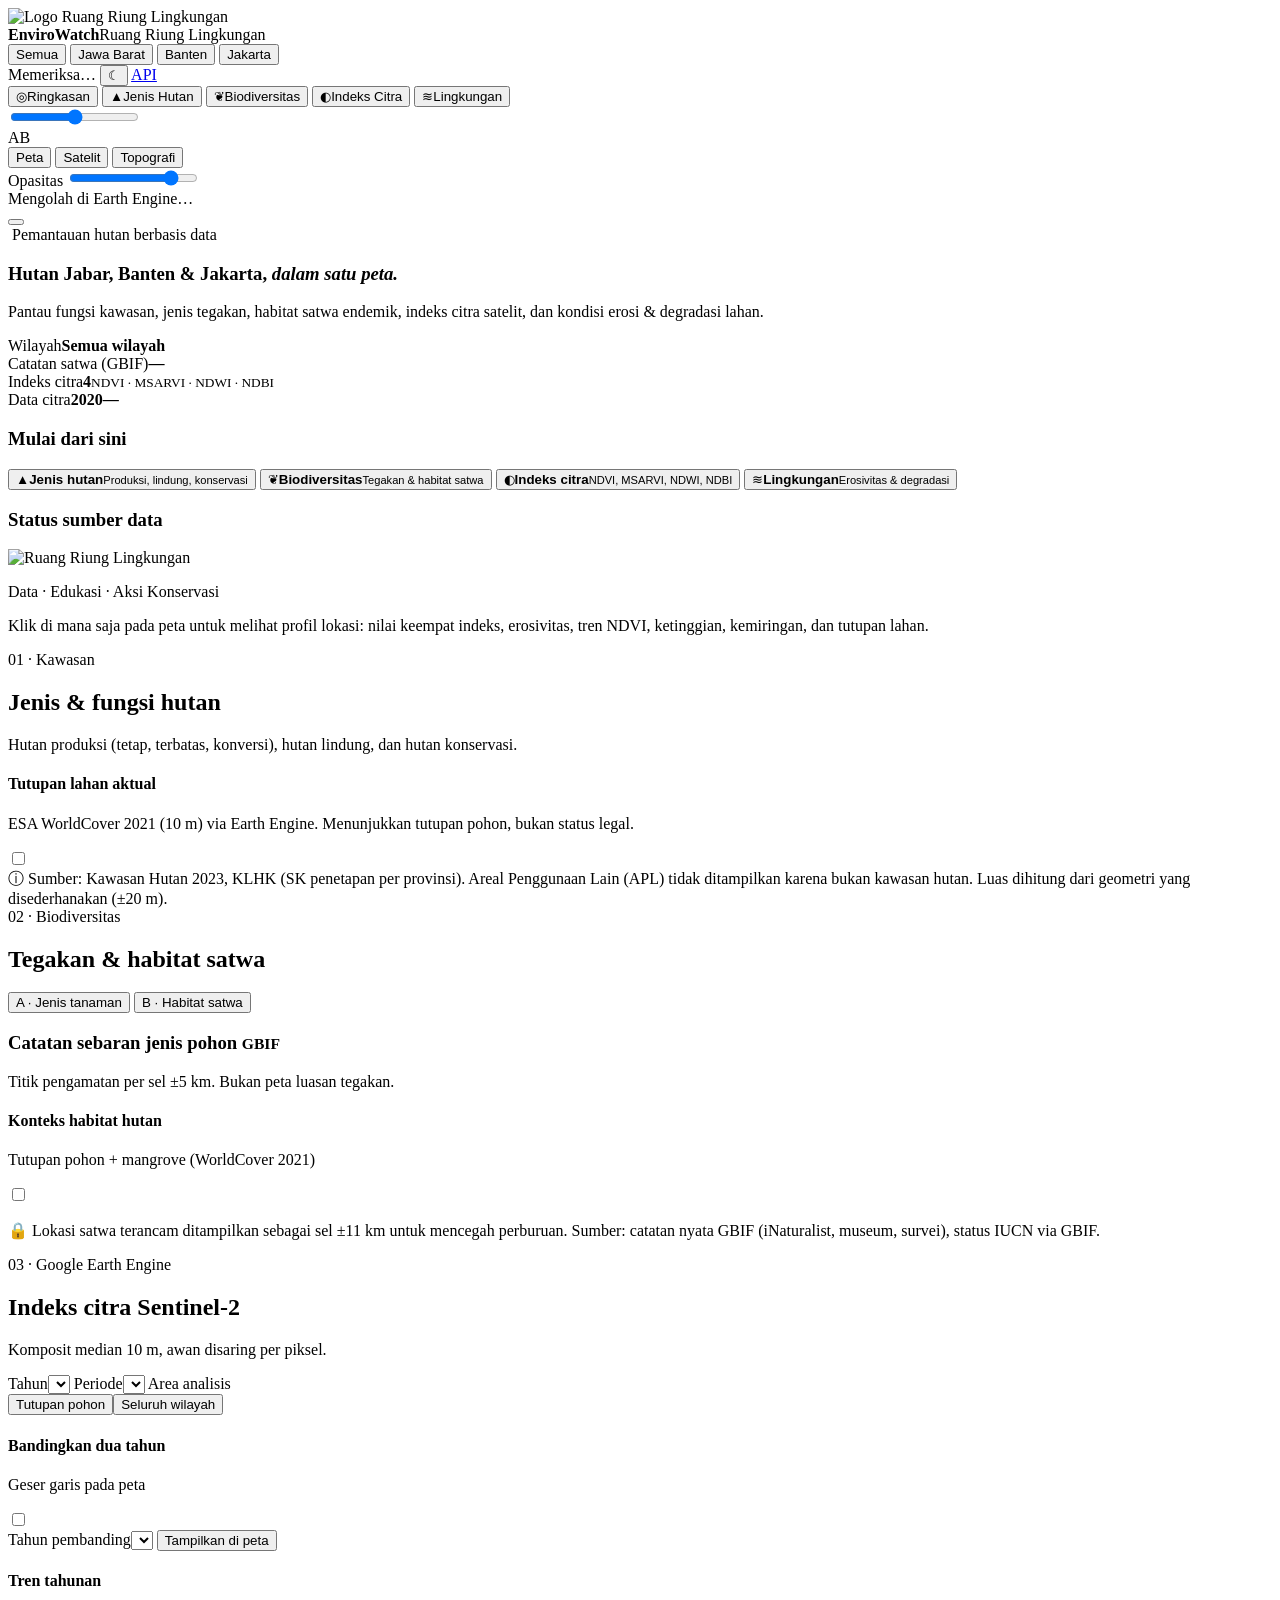
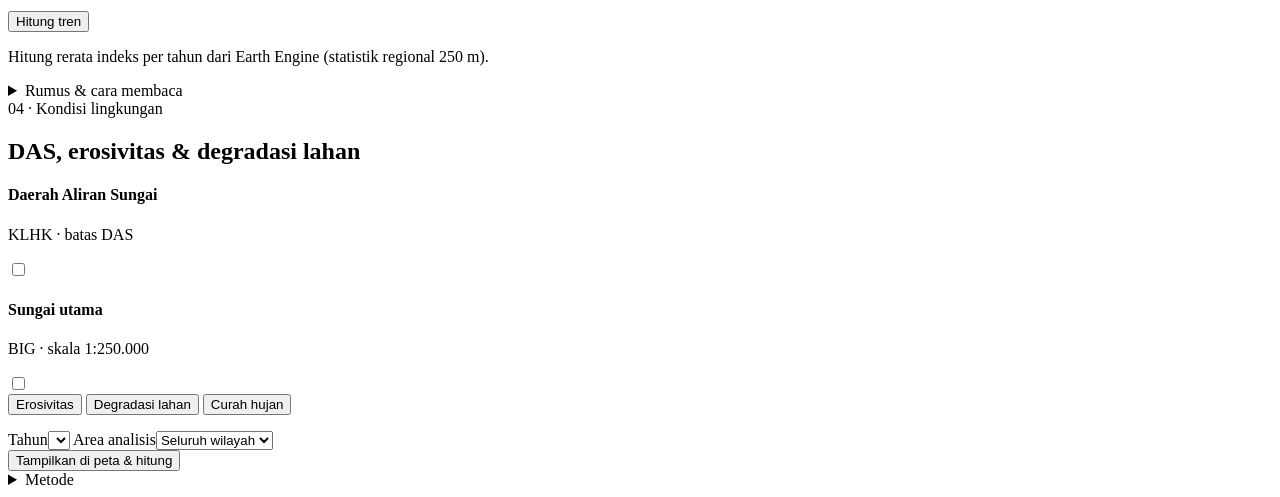
==== frontend/index.html @ 295dc676 "EnviroWatch: web GIS pantau lingkungan Jabar, Banten & DKI Jakarta - Modul jenis hutan: fungsi kawas" ====
<!doctype html>
<html lang="id">
<head>
  <meta charset="utf-8">
  <meta name="viewport" content="width=device-width, initial-scale=1, viewport-fit=cover">
  <meta name="theme-color" content="#0b2f29">
  <link rel="icon" type="image/png" href="/static/img/logo-mark-green.png">
  <title>RRL EnviroWatch | Pantau Lingkungan Jabar, Banten & Jakarta</title>
  <script>try{var t=localStorage.getItem("ew-theme");document.documentElement.dataset.theme=t||(matchMedia("(prefers-color-scheme: dark)").matches?"dark":"light")}catch(e){document.documentElement.dataset.theme="light"}</script>
  <link rel="preconnect" href="https://fonts.googleapis.com">
  <link rel="preconnect" href="https://fonts.gstatic.com" crossorigin>
  <link rel="stylesheet" href="https://fonts.googleapis.com/css2?family=Plus+Jakarta+Sans:wght@400;500;600;700;800&display=swap">
  <link rel="stylesheet" href="https://unpkg.com/leaflet@1.9.4/dist/leaflet.css" integrity="sha256-p4NxAoJBhIIN+hmNHrzRCf9tD/miZyoHS5obTRR9BMY=" crossorigin="">
  <link rel="stylesheet" href="/static/styles.css?v=7">
  <script defer src="https://unpkg.com/leaflet@1.9.4/dist/leaflet.js" integrity="sha256-20nQCchB9co0qIjJZRGuk2/Z9VM+kNiyxNV1lvTlZBo=" crossorigin=""></script>
  <script defer src="/static/app.js?v=7"></script>
</head>
<body>
<div class="shell" id="shell">

  <!-- ===== Header ===== -->
  <header class="topbar">
    <div class="brand">
      <img class="brand-logo" src="/static/img/logo-mark.png" alt="Logo Ruang Riung Lingkungan" width="44" height="40">
      <div class="brand-text"><strong>EnviroWatch</strong><span>Ruang Riung Lingkungan</span></div>
    </div>

    <div class="seg area-seg" role="radiogroup" aria-label="Wilayah pantauan" id="areaSeg">
      <button type="button" data-area="all" class="on" role="radio" aria-checked="true">Semua</button>
      <button type="button" data-area="jabar" role="radio" aria-checked="false">Jawa Barat</button>
      <button type="button" data-area="banten" role="radio" aria-checked="false">Banten</button>
      <button type="button" data-area="jakarta" role="radio" aria-checked="false">Jakarta</button>
    </div>

    <div class="top-right">
      <span id="eeBadge" class="pill pending" title="Status Google Earth Engine"><i></i><span>Memeriksa…</span></span>
      <button type="button" class="theme-btn" id="themeBtn" aria-label="Ganti mode terang/gelap" title="Mode terang/gelap">☾</button>
      <a class="icon-btn" href="/docs" target="_blank" rel="noopener" title="Dokumentasi API">API</a>
    </div>
  </header>

  <!-- ===== Navigation rail ===== -->
  <nav class="rail" aria-label="Modul">
    <button type="button" class="rail-btn on" data-module="overview"><span class="ri">◎</span><span>Ringkasan</span></button>
    <button type="button" class="rail-btn" data-module="forest"><span class="ri">▲</span><span>Jenis Hutan</span></button>
    <button type="button" class="rail-btn" data-module="bio"><span class="ri">❦</span><span>Biodiversitas</span></button>
    <button type="button" class="rail-btn" data-module="index"><span class="ri">◐</span><span>Indeks Citra</span></button>
    <button type="button" class="rail-btn" data-module="env"><span class="ri">≋</span><span>Lingkungan</span></button>
  </nav>

  <!-- ===== Map ===== -->
  <section class="map-wrap" aria-label="Peta">
    <div id="map"></div>
    <input id="swipe" class="swipe hidden" type="range" min="0" max="100" value="50" aria-label="Geser pembanding">
    <div id="swipeLabels" class="swipe-labels hidden"><span id="swipeA">A</span><span id="swipeB">B</span></div>

    <div class="map-tools">
      <div class="basemaps" role="radiogroup" aria-label="Peta dasar">
        <button type="button" data-base="light" class="on">Peta</button>
        <button type="button" data-base="sat">Satelit</button>
        <button type="button" data-base="topo">Topografi</button>
      </div>
      <label class="opacity">Opasitas <input id="opacity" type="range" min="10" max="100" value="85"></label>
    </div>

    <div id="activeLayers" class="active-layers" aria-live="polite"></div>
    <div id="legend" class="legend hidden"></div>
    <div id="mapBusy" class="map-busy hidden"><span class="spinner"></span><span id="mapBusyText">Mengolah di Earth Engine…</span></div>
  </section>

  <!-- ===== Panel ===== -->
  <aside class="panel" id="panel">
    <button type="button" class="sheet-handle" id="sheetHandle" aria-label="Perbesar / perkecil panel"><i></i></button>

    <!-- Ringkasan -->
    <section class="module on" data-module="overview">
      <div class="hero"><img class="hero-logo" src="/static/img/logo-mark.png" alt="" aria-hidden="true">
        <span class="kicker">Pemantauan hutan berbasis data</span>
        <h1>Hutan Jabar, Banten & Jakarta, <em>dalam satu peta.</em></h1>
        <p>Pantau fungsi kawasan, jenis tegakan, habitat satwa endemik, indeks citra satelit, dan kondisi erosi & degradasi lahan.</p>
      </div>
      <div class="kpis" id="kpis">
        <div class="kpi"><span>Wilayah</span><strong id="kpiArea">Semua wilayah</strong></div>
        <div class="kpi"><span>Catatan satwa (GBIF)</span><strong id="kpiFauna">—</strong></div>
        <div class="kpi"><span>Indeks citra</span><strong>4</strong><small>NDVI · MSARVI · NDWI · NDBI</small></div>
        <div class="kpi"><span>Data citra</span><strong id="kpiYears">2020—</strong></div>
      </div>
      <h3 class="sub">Mulai dari sini</h3>
      <div class="quick">
        <button type="button" class="quick-card" data-go="forest"><span class="qi">▲</span><b>Jenis hutan</b><small>Produksi, lindung, konservasi</small></button>
        <button type="button" class="quick-card" data-go="bio"><span class="qi">❦</span><b>Biodiversitas</b><small>Tegakan & habitat satwa</small></button>
        <button type="button" class="quick-card" data-go="index"><span class="qi">◐</span><b>Indeks citra</b><small>NDVI, MSARVI, NDWI, NDBI</small></button>
        <button type="button" class="quick-card" data-go="env"><span class="qi">≋</span><b>Lingkungan</b><small>Erosivitas & degradasi</small></button>
      </div>
      <h3 class="sub">Status sumber data</h3>
      <ul class="sources" id="sourceList"></ul>
      <div class="org"><img src="/static/img/logo-full-green.png" alt="Ruang Riung Lingkungan" width="200" height="97"><p class="fine">Data · Edukasi · Aksi Konservasi</p></div>
      <p class="fine">Klik di mana saja pada peta untuk melihat profil lokasi: nilai keempat indeks, erosivitas, tren NDVI, ketinggian, kemiringan, dan tutupan lahan.</p>
    </section>

    <!-- Jenis hutan -->
    <section class="module" data-module="forest">
      <header class="mod-head"><span class="kicker">01 · Kawasan</span><h2>Jenis & fungsi hutan</h2>
        <p>Hutan produksi (tetap, terbatas, konversi), hutan lindung, dan hutan konservasi.</p></header>
      <div id="kawasanBox" class="card"></div>
      <div id="kabBox" class="card"></div>
      <div class="card">
        <div class="row-between"><div><h4>Tutupan lahan aktual</h4><p class="muted">ESA WorldCover 2021 (10 m) via Earth Engine. Menunjukkan tutupan pohon, bukan status legal.</p></div>
          <label class="switch"><input type="checkbox" id="lcToggle"><i></i></label></div>
      </div>
      <div class="callout">ⓘ Sumber: Kawasan Hutan 2023, KLHK (SK penetapan per provinsi). Areal Penggunaan Lain (APL) tidak ditampilkan karena bukan kawasan hutan. Luas dihitung dari geometri yang disederhanakan (±20 m).</div>
    </section>

    <!-- Biodiversitas -->
    <section class="module" data-module="bio">
      <header class="mod-head"><span class="kicker">02 · Biodiversitas</span><h2>Tegakan & habitat satwa</h2></header>
      <div class="seg wide" id="bioSeg">
        <button type="button" data-bio="plants" class="on">A · Jenis tanaman</button>
        <button type="button" data-bio="animals">B · Habitat satwa</button>
      </div>
      <div id="bioPlants">
        <div id="tegakanBox" class="card"></div>
        <h3 class="sub">Catatan sebaran jenis pohon <small>GBIF</small></h3>
        <p class="muted">Titik pengamatan per sel ±5 km. Bukan peta luasan tegakan.</p>
        <div id="plantList" class="species-grid"><div class="skeleton"></div><div class="skeleton"></div></div>
      </div>
      <div id="bioAnimals" class="hidden">
        <div class="card slim row-between"><div><h4>Konteks habitat hutan</h4><p class="muted">Tutupan pohon + mangrove (WorldCover 2021)</p></div>
          <label class="switch"><input type="checkbox" id="habitatToggle"><i></i></label></div>
        <div id="animalList" class="species-grid"><div class="skeleton tall"></div><div class="skeleton tall"></div></div>
        <p class="fine">🔒 Lokasi satwa terancam ditampilkan sebagai sel ±11 km untuk mencegah perburuan. Sumber: catatan nyata GBIF (iNaturalist, museum, survei), status IUCN via GBIF.</p>
      </div>
    </section>

    <!-- Indeks -->
    <section class="module" data-module="index">
      <header class="mod-head"><span class="kicker">03 · Google Earth Engine</span><h2>Indeks citra Sentinel-2</h2>
        <p>Komposit median 10 m, awan disaring per piksel.</p></header>
      <div class="index-cards" id="indexCards"></div>
      <div class="form-grid">
        <label>Tahun<select id="idxYear"></select></label>
        <label>Periode<select id="idxMonth"></select></label>
        <label class="span2">Area analisis
          <div class="seg" id="maskSeg"><button type="button" data-mask="trees" class="on">Tutupan pohon</button><button type="button" data-mask="region">Seluruh wilayah</button></div></label>
      </div>
      <div class="card slim row-between"><div><h4>Bandingkan dua tahun</h4><p class="muted">Geser garis pada peta</p></div><label class="switch"><input type="checkbox" id="compareToggle"><i></i></label></div>
      <label id="compareYearWrap" class="hidden">Tahun pembanding<select id="idxYearB"></select></label>
      <button type="button" class="btn primary" id="idxLoad">Tampilkan di peta</button>
      <div class="stats" id="idxStats"></div>
      <div class="card">
        <div class="row-between"><h4 id="trendTitle">Tren tahunan</h4><button type="button" class="btn ghost small" id="trendBtn">Hitung tren</button></div>
        <div id="trendChart" class="chart"><p class="muted">Hitung rerata indeks per tahun dari Earth Engine (statistik regional 250 m).</p></div>
      </div>
      <details class="method"><summary>Rumus & cara membaca</summary><div id="idxMethod"></div></details>
    </section>

    <!-- Lingkungan -->
    <section class="module" data-module="env">
      <header class="mod-head"><span class="kicker">04 · Kondisi lingkungan</span><h2>DAS, erosivitas & degradasi lahan</h2></header>
      <div class="card" id="hydroBox">
        <div class="row-between"><div><h4>Daerah Aliran Sungai</h4><p class="muted" id="dasInfo">KLHK · batas DAS</p></div><label class="switch"><input type="checkbox" id="dasToggle"><i></i></label></div>
        <div class="row-between"><div><h4>Sungai utama</h4><p class="muted" id="sungaiInfo">BIG · skala 1:250.000</p></div><label class="switch"><input type="checkbox" id="sungaiToggle"><i></i></label></div>
        <div id="dasPriority"></div>
      </div>
      <div class="seg wide" id="envSeg">
        <button type="button" data-env="erosivity" class="on">Erosivitas</button>
        <button type="button" data-env="degradation">Degradasi lahan</button>
        <button type="button" data-env="rainfall">Curah hujan</button>
      </div>
      <p class="muted" id="envDesc"></p>
      <div class="form-grid">
        <label id="envYearLabel">Tahun<select id="envYear"></select></label>
        <label>Area analisis<select id="envMask"><option value="region">Seluruh wilayah</option><option value="trees">Tutupan pohon</option></select></label>
      </div>
      <button type="button" class="btn primary" id="envLoad">Tampilkan di peta & hitung</button>
      <div id="envStats"></div>
      <details class="method"><summary>Metode</summary><div id="envMethod"></div></details>
    </section>
  </aside>

  <div id="toasts" class="toasts" aria-live="polite"></div>
</div>
</body>
</html>
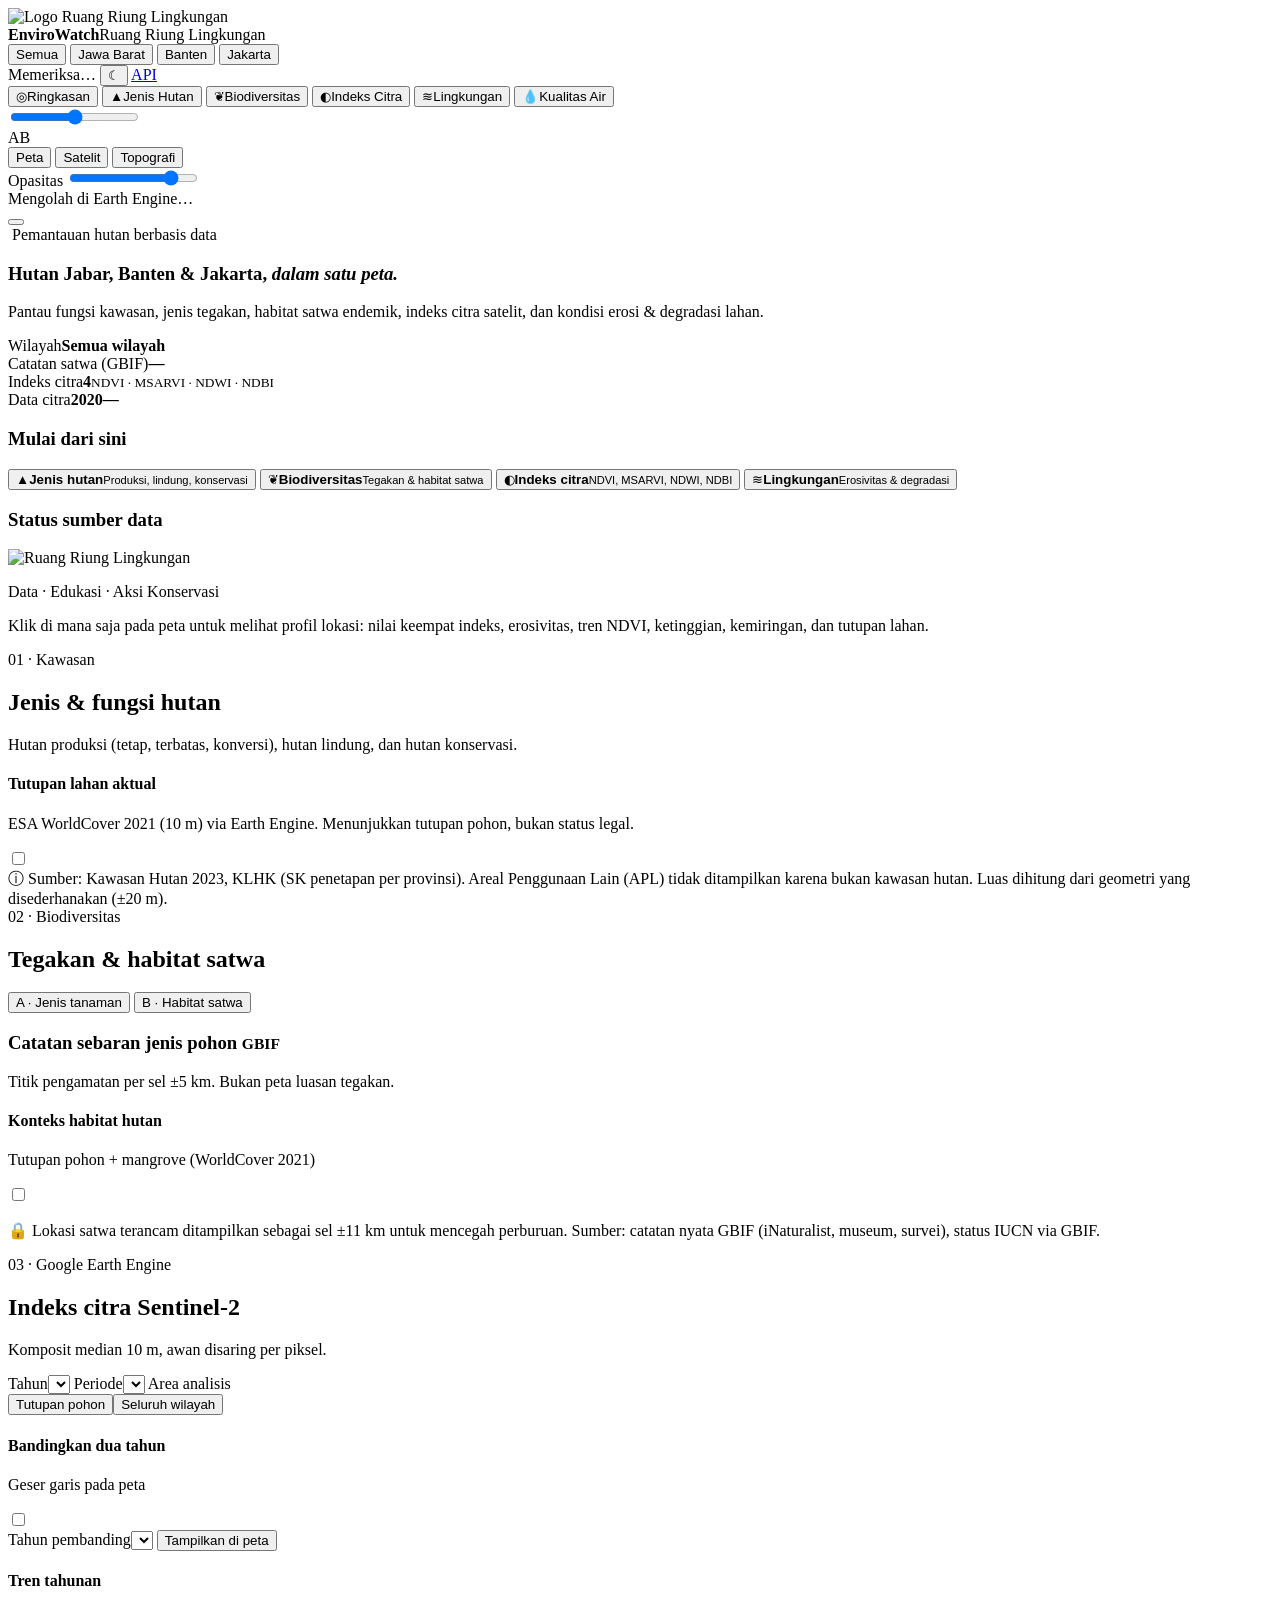
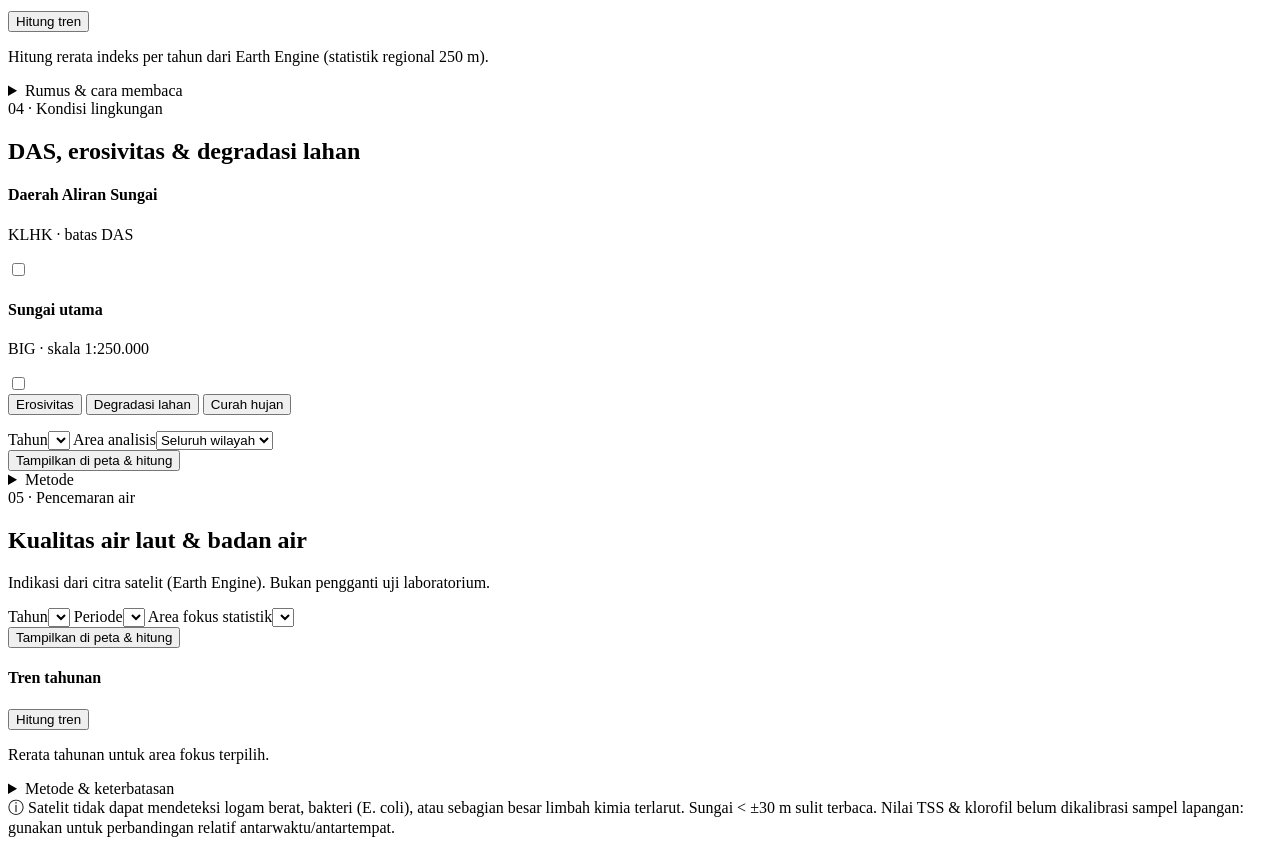
==== commit b8c78d56: "Tambah modul Kualitas Air dan versi statis GitHub Pages - Kualitas air via Earth Engine: TSS (Nechad" ====
--- a/frontend/index.html
+++ b/frontend/index.html
@@ -11,9 +11,9 @@
   <link rel="preconnect" href="https://fonts.gstatic.com" crossorigin>
   <link rel="stylesheet" href="https://fonts.googleapis.com/css2?family=Plus+Jakarta+Sans:wght@400;500;600;700;800&display=swap">
   <link rel="stylesheet" href="https://unpkg.com/leaflet@1.9.4/dist/leaflet.css" integrity="sha256-p4NxAoJBhIIN+hmNHrzRCf9tD/miZyoHS5obTRR9BMY=" crossorigin="">
-  <link rel="stylesheet" href="/static/styles.css?v=7">
+  <link rel="stylesheet" href="/static/styles.css?v=8">
   <script defer src="https://unpkg.com/leaflet@1.9.4/dist/leaflet.js" integrity="sha256-20nQCchB9co0qIjJZRGuk2/Z9VM+kNiyxNV1lvTlZBo=" crossorigin=""></script>
-  <script defer src="/static/app.js?v=7"></script>
+  <script defer src="/static/app.js?v=8"></script>
 </head>
 <body>
 <div class="shell" id="shell">
@@ -46,6 +46,7 @@
     <button type="button" class="rail-btn" data-module="bio"><span class="ri">❦</span><span>Biodiversitas</span></button>
     <button type="button" class="rail-btn" data-module="index"><span class="ri">◐</span><span>Indeks Citra</span></button>
     <button type="button" class="rail-btn" data-module="env"><span class="ri">≋</span><span>Lingkungan</span></button>
+    <button type="button" class="rail-btn" data-module="water"><span class="ri">💧</span><span>Kualitas Air</span></button>
   </nav>
 
   <!-- ===== Map ===== -->
@@ -176,6 +177,25 @@
       <div id="envStats"></div>
       <details class="method"><summary>Metode</summary><div id="envMethod"></div></details>
     </section>
+    <!-- Kualitas air -->
+    <section class="module" data-module="water">
+      <header class="mod-head"><span class="kicker">05 · Pencemaran air</span><h2>Kualitas air laut & badan air</h2>
+        <p>Indikasi dari citra satelit (Earth Engine). Bukan pengganti uji laboratorium.</p></header>
+      <div class="water-cards" id="waterCards"></div>
+      <div class="form-grid">
+        <label>Tahun<select id="waterYear"></select></label>
+        <label>Periode<select id="waterMonth"></select></label>
+        <label class="span2">Area fokus statistik<select id="waterAoi"></select></label>
+      </div>
+      <button type="button" class="btn primary" id="waterLoad">Tampilkan di peta & hitung</button>
+      <div id="waterStats"></div>
+      <div class="card" id="waterTrendCard">
+        <div class="row-between"><h4 id="waterTrendTitle">Tren tahunan</h4><button type="button" class="btn ghost small" id="waterTrendBtn">Hitung tren</button></div>
+        <div id="waterTrend" class="chart"><p class="muted">Rerata tahunan untuk area fokus terpilih.</p></div>
+      </div>
+      <details class="method"><summary>Metode & keterbatasan</summary><div id="waterMethod"></div></details>
+      <div class="callout">ⓘ Satelit tidak dapat mendeteksi logam berat, bakteri (E. coli), atau sebagian besar limbah kimia terlarut. Sungai &lt; ±30 m sulit terbaca. Nilai TSS & klorofil belum dikalibrasi sampel lapangan: gunakan untuk perbandingan relatif antarwaktu/antartempat.</div>
+    </section>
   </aside>
 
   <div id="toasts" class="toasts" aria-live="polite"></div>
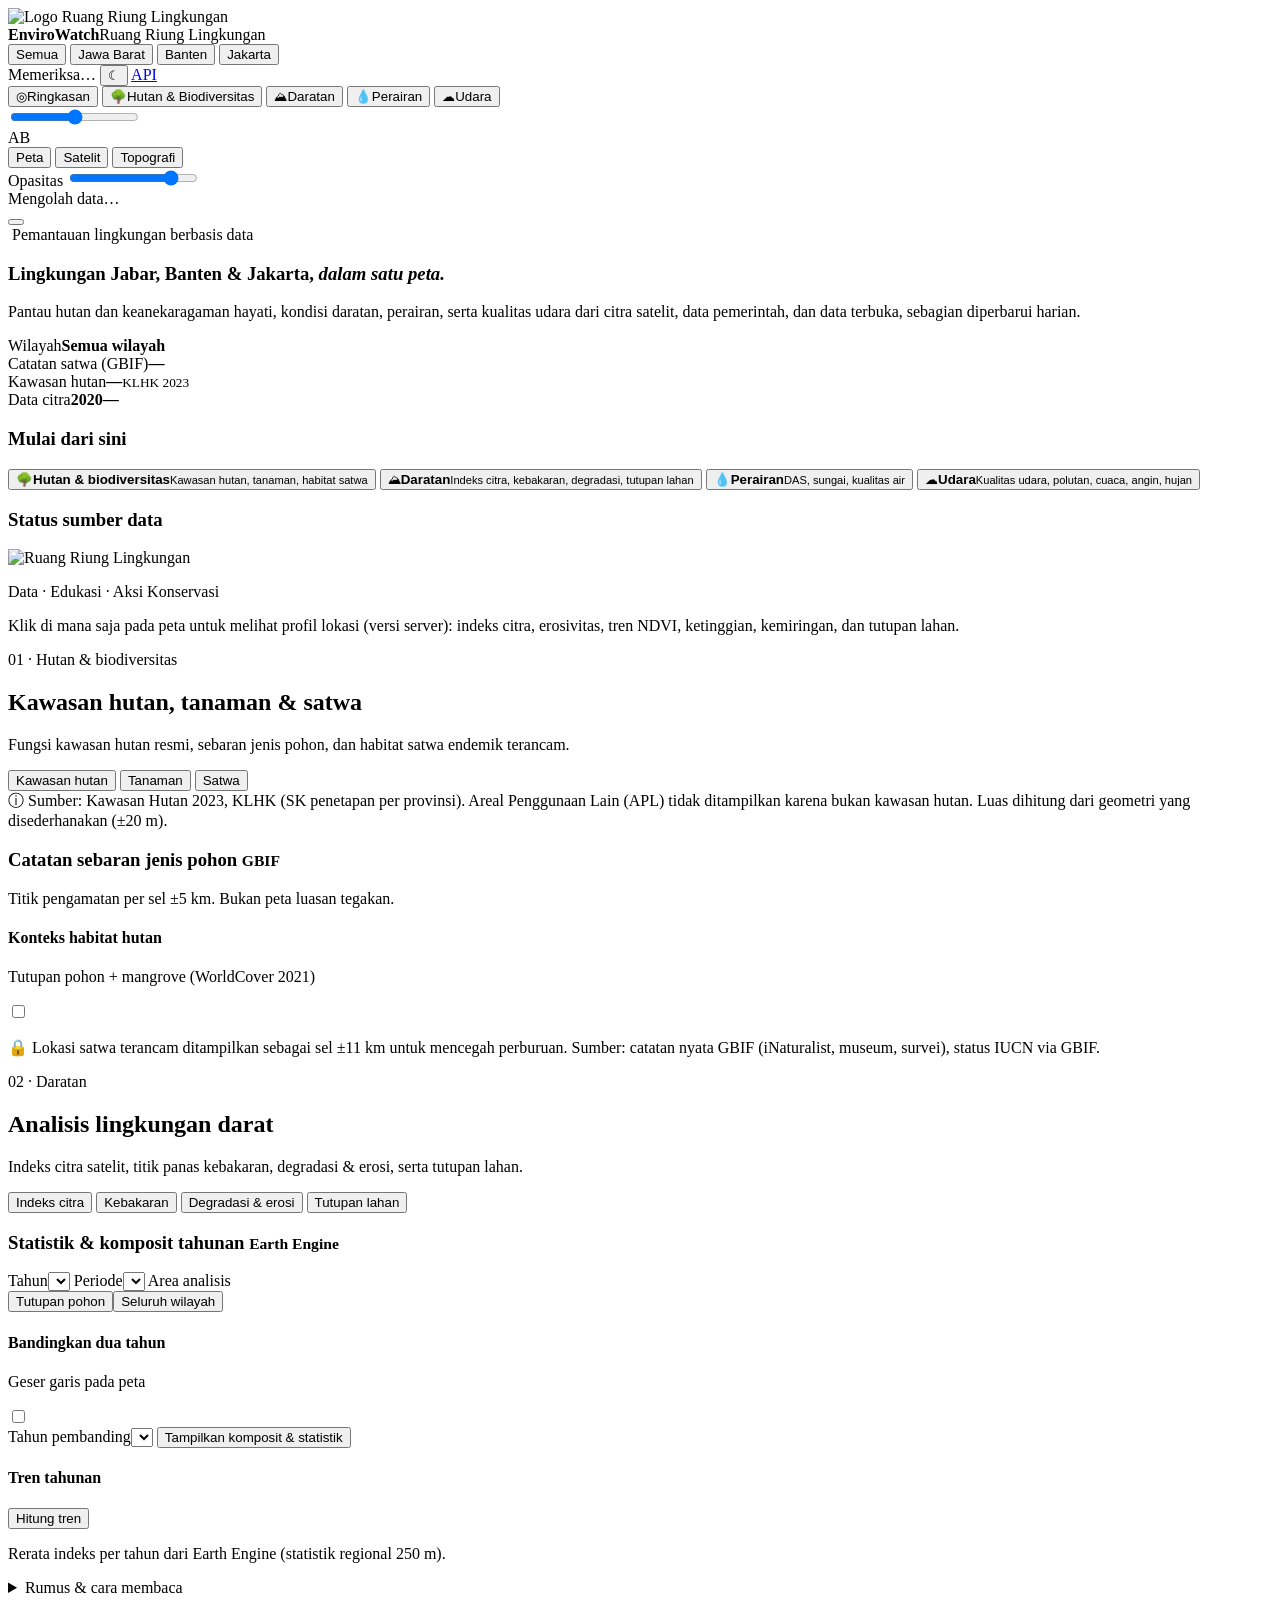
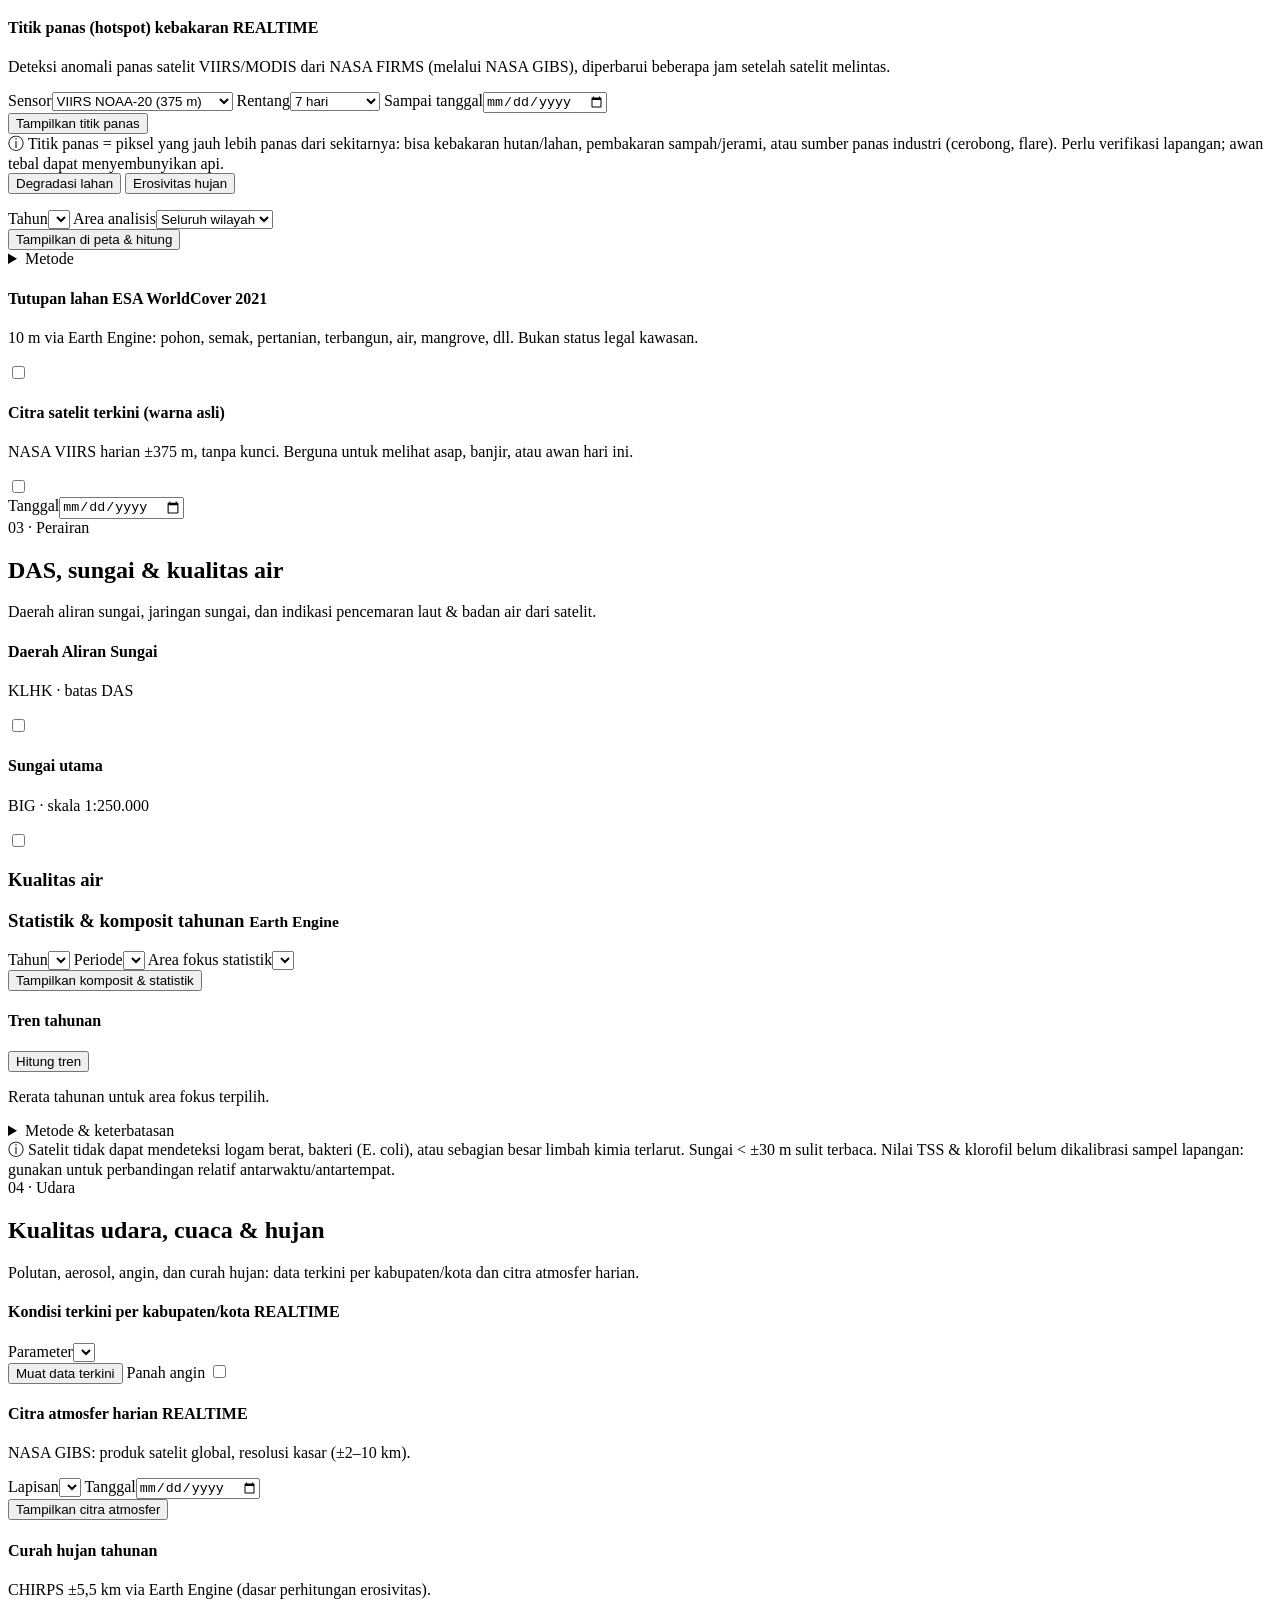
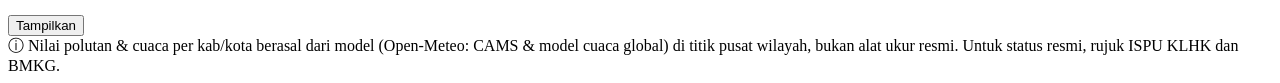
==== commit 2387db0b: "Susun ulang modul (hutan, daratan, perairan, udara) + lapisan realtime - Navigasi baru: Ringkasan, H" ====
--- a/frontend/index.html
+++ b/frontend/index.html
@@ -11,9 +11,10 @@
   <link rel="preconnect" href="https://fonts.gstatic.com" crossorigin>
   <link rel="stylesheet" href="https://fonts.googleapis.com/css2?family=Plus+Jakarta+Sans:wght@400;500;600;700;800&display=swap">
   <link rel="stylesheet" href="https://unpkg.com/leaflet@1.9.4/dist/leaflet.css" integrity="sha256-p4NxAoJBhIIN+hmNHrzRCf9tD/miZyoHS5obTRR9BMY=" crossorigin="">
-  <link rel="stylesheet" href="/static/styles.css?v=8">
+  <link rel="stylesheet" href="/static/styles.css?v=10">
   <script defer src="https://unpkg.com/leaflet@1.9.4/dist/leaflet.js" integrity="sha256-20nQCchB9co0qIjJZRGuk2/Z9VM+kNiyxNV1lvTlZBo=" crossorigin=""></script>
-  <script defer src="/static/app.js?v=8"></script>
+  <script defer src="/static/app.js?v=10"></script>
+  <script defer src="/static/live.js?v=10"></script>
 </head>
 <body>
 <div class="shell" id="shell">
@@ -42,11 +43,10 @@
   <!-- ===== Navigation rail ===== -->
   <nav class="rail" aria-label="Modul">
     <button type="button" class="rail-btn on" data-module="overview"><span class="ri">◎</span><span>Ringkasan</span></button>
-    <button type="button" class="rail-btn" data-module="forest"><span class="ri">▲</span><span>Jenis Hutan</span></button>
-    <button type="button" class="rail-btn" data-module="bio"><span class="ri">❦</span><span>Biodiversitas</span></button>
-    <button type="button" class="rail-btn" data-module="index"><span class="ri">◐</span><span>Indeks Citra</span></button>
-    <button type="button" class="rail-btn" data-module="env"><span class="ri">≋</span><span>Lingkungan</span></button>
-    <button type="button" class="rail-btn" data-module="water"><span class="ri">💧</span><span>Kualitas Air</span></button>
+    <button type="button" class="rail-btn" data-module="bio"><span class="ri">🌳</span><span>Hutan &amp; Biodiversitas</span></button>
+    <button type="button" class="rail-btn" data-module="land"><span class="ri">⛰</span><span>Daratan</span></button>
+    <button type="button" class="rail-btn" data-module="water"><span class="ri">💧</span><span>Perairan</span></button>
+    <button type="button" class="rail-btn" data-module="air"><span class="ri">☁</span><span>Udara</span></button>
   </nav>
 
   <!-- ===== Map ===== -->
@@ -66,7 +66,7 @@
 
     <div id="activeLayers" class="active-layers" aria-live="polite"></div>
     <div id="legend" class="legend hidden"></div>
-    <div id="mapBusy" class="map-busy hidden"><span class="spinner"></span><span id="mapBusyText">Mengolah di Earth Engine…</span></div>
+    <div id="mapBusy" class="map-busy hidden"><span class="spinner"></span><span id="mapBusyText">Mengolah data…</span></div>
   </section>
 
   <!-- ===== Panel ===== -->
@@ -76,56 +76,50 @@
     <!-- Ringkasan -->
     <section class="module on" data-module="overview">
       <div class="hero"><img class="hero-logo" src="/static/img/logo-mark.png" alt="" aria-hidden="true">
-        <span class="kicker">Pemantauan hutan berbasis data</span>
-        <h1>Hutan Jabar, Banten & Jakarta, <em>dalam satu peta.</em></h1>
-        <p>Pantau fungsi kawasan, jenis tegakan, habitat satwa endemik, indeks citra satelit, dan kondisi erosi & degradasi lahan.</p>
+        <span class="kicker">Pemantauan lingkungan berbasis data</span>
+        <h1>Lingkungan Jabar, Banten &amp; Jakarta, <em>dalam satu peta.</em></h1>
+        <p>Pantau hutan dan keanekaragaman hayati, kondisi daratan, perairan, serta kualitas udara dari citra satelit, data pemerintah, dan data terbuka, sebagian diperbarui harian.</p>
       </div>
       <div class="kpis" id="kpis">
         <div class="kpi"><span>Wilayah</span><strong id="kpiArea">Semua wilayah</strong></div>
         <div class="kpi"><span>Catatan satwa (GBIF)</span><strong id="kpiFauna">—</strong></div>
-        <div class="kpi"><span>Indeks citra</span><strong>4</strong><small>NDVI · MSARVI · NDWI · NDBI</small></div>
+        <div class="kpi"><span>Kawasan hutan</span><strong id="kpiForest">—</strong><small>KLHK 2023</small></div>
         <div class="kpi"><span>Data citra</span><strong id="kpiYears">2020—</strong></div>
       </div>
       <h3 class="sub">Mulai dari sini</h3>
       <div class="quick">
-        <button type="button" class="quick-card" data-go="forest"><span class="qi">▲</span><b>Jenis hutan</b><small>Produksi, lindung, konservasi</small></button>
-        <button type="button" class="quick-card" data-go="bio"><span class="qi">❦</span><b>Biodiversitas</b><small>Tegakan & habitat satwa</small></button>
-        <button type="button" class="quick-card" data-go="index"><span class="qi">◐</span><b>Indeks citra</b><small>NDVI, MSARVI, NDWI, NDBI</small></button>
-        <button type="button" class="quick-card" data-go="env"><span class="qi">≋</span><b>Lingkungan</b><small>Erosivitas & degradasi</small></button>
+        <button type="button" class="quick-card" data-go="bio"><span class="qi">🌳</span><b>Hutan &amp; biodiversitas</b><small>Kawasan hutan, tanaman, habitat satwa</small></button>
+        <button type="button" class="quick-card" data-go="land"><span class="qi">⛰</span><b>Daratan</b><small>Indeks citra, kebakaran, degradasi, tutupan lahan</small></button>
+        <button type="button" class="quick-card" data-go="water"><span class="qi">💧</span><b>Perairan</b><small>DAS, sungai, kualitas air</small></button>
+        <button type="button" class="quick-card" data-go="air"><span class="qi">☁</span><b>Udara</b><small>Kualitas udara, polutan, cuaca, angin, hujan</small></button>
       </div>
       <h3 class="sub">Status sumber data</h3>
       <ul class="sources" id="sourceList"></ul>
       <div class="org"><img src="/static/img/logo-full-green.png" alt="Ruang Riung Lingkungan" width="200" height="97"><p class="fine">Data · Edukasi · Aksi Konservasi</p></div>
-      <p class="fine">Klik di mana saja pada peta untuk melihat profil lokasi: nilai keempat indeks, erosivitas, tren NDVI, ketinggian, kemiringan, dan tutupan lahan.</p>
-    </section>
-
-    <!-- Jenis hutan -->
-    <section class="module" data-module="forest">
-      <header class="mod-head"><span class="kicker">01 · Kawasan</span><h2>Jenis & fungsi hutan</h2>
-        <p>Hutan produksi (tetap, terbatas, konversi), hutan lindung, dan hutan konservasi.</p></header>
-      <div id="kawasanBox" class="card"></div>
-      <div id="kabBox" class="card"></div>
-      <div class="card">
-        <div class="row-between"><div><h4>Tutupan lahan aktual</h4><p class="muted">ESA WorldCover 2021 (10 m) via Earth Engine. Menunjukkan tutupan pohon, bukan status legal.</p></div>
-          <label class="switch"><input type="checkbox" id="lcToggle"><i></i></label></div>
-      </div>
-      <div class="callout">ⓘ Sumber: Kawasan Hutan 2023, KLHK (SK penetapan per provinsi). Areal Penggunaan Lain (APL) tidak ditampilkan karena bukan kawasan hutan. Luas dihitung dari geometri yang disederhanakan (±20 m).</div>
-    </section>
-
-    <!-- Biodiversitas -->
+      <p class="fine">Klik di mana saja pada peta untuk melihat profil lokasi (versi server): indeks citra, erosivitas, tren NDVI, ketinggian, kemiringan, dan tutupan lahan.</p>
+    </section>
+
+    <!-- Hutan & biodiversitas -->
     <section class="module" data-module="bio">
-      <header class="mod-head"><span class="kicker">02 · Biodiversitas</span><h2>Tegakan & habitat satwa</h2></header>
+      <header class="mod-head"><span class="kicker">01 · Hutan &amp; biodiversitas</span><h2>Kawasan hutan, tanaman &amp; satwa</h2>
+        <p>Fungsi kawasan hutan resmi, sebaran jenis pohon, dan habitat satwa endemik terancam.</p></header>
       <div class="seg wide" id="bioSeg">
-        <button type="button" data-bio="plants" class="on">A · Jenis tanaman</button>
-        <button type="button" data-bio="animals">B · Habitat satwa</button>
-      </div>
-      <div id="bioPlants">
+        <button type="button" data-bio="forest" class="on">Kawasan hutan</button>
+        <button type="button" data-bio="plants">Tanaman</button>
+        <button type="button" data-bio="animals">Satwa</button>
+      </div>
+      <div id="bioForest" class="subpanel">
+        <div id="kawasanBox" class="card"></div>
+        <div id="kabBox" class="card"></div>
+        <div class="callout">ⓘ Sumber: Kawasan Hutan 2023, KLHK (SK penetapan per provinsi). Areal Penggunaan Lain (APL) tidak ditampilkan karena bukan kawasan hutan. Luas dihitung dari geometri yang disederhanakan (±20 m).</div>
+      </div>
+      <div id="bioPlants" class="subpanel hidden">
         <div id="tegakanBox" class="card"></div>
         <h3 class="sub">Catatan sebaran jenis pohon <small>GBIF</small></h3>
         <p class="muted">Titik pengamatan per sel ±5 km. Bukan peta luasan tegakan.</p>
         <div id="plantList" class="species-grid"><div class="skeleton"></div><div class="skeleton"></div></div>
       </div>
-      <div id="bioAnimals" class="hidden">
+      <div id="bioAnimals" class="subpanel hidden">
         <div class="card slim row-between"><div><h4>Konteks habitat hutan</h4><p class="muted">Tutupan pohon + mangrove (WorldCover 2021)</p></div>
           <label class="switch"><input type="checkbox" id="habitatToggle"><i></i></label></div>
         <div id="animalList" class="species-grid"><div class="skeleton tall"></div><div class="skeleton tall"></div></div>
@@ -133,68 +127,141 @@
       </div>
     </section>
 
-    <!-- Indeks -->
-    <section class="module" data-module="index">
-      <header class="mod-head"><span class="kicker">03 · Google Earth Engine</span><h2>Indeks citra Sentinel-2</h2>
-        <p>Komposit median 10 m, awan disaring per piksel.</p></header>
-      <div class="index-cards" id="indexCards"></div>
-      <div class="form-grid">
-        <label>Tahun<select id="idxYear"></select></label>
-        <label>Periode<select id="idxMonth"></select></label>
-        <label class="span2">Area analisis
-          <div class="seg" id="maskSeg"><button type="button" data-mask="trees" class="on">Tutupan pohon</button><button type="button" data-mask="region">Seluruh wilayah</button></div></label>
-      </div>
-      <div class="card slim row-between"><div><h4>Bandingkan dua tahun</h4><p class="muted">Geser garis pada peta</p></div><label class="switch"><input type="checkbox" id="compareToggle"><i></i></label></div>
-      <label id="compareYearWrap" class="hidden">Tahun pembanding<select id="idxYearB"></select></label>
-      <button type="button" class="btn primary" id="idxLoad">Tampilkan di peta</button>
-      <div class="stats" id="idxStats"></div>
-      <div class="card">
-        <div class="row-between"><h4 id="trendTitle">Tren tahunan</h4><button type="button" class="btn ghost small" id="trendBtn">Hitung tren</button></div>
-        <div id="trendChart" class="chart"><p class="muted">Hitung rerata indeks per tahun dari Earth Engine (statistik regional 250 m).</p></div>
-      </div>
-      <details class="method"><summary>Rumus & cara membaca</summary><div id="idxMethod"></div></details>
-    </section>
-
-    <!-- Lingkungan -->
-    <section class="module" data-module="env">
-      <header class="mod-head"><span class="kicker">04 · Kondisi lingkungan</span><h2>DAS, erosivitas & degradasi lahan</h2></header>
+    <!-- Daratan -->
+    <section class="module" data-module="land">
+      <header class="mod-head"><span class="kicker">02 · Daratan</span><h2>Analisis lingkungan darat</h2>
+        <p>Indeks citra satelit, titik panas kebakaran, degradasi &amp; erosi, serta tutupan lahan.</p></header>
+      <div class="seg wide" id="landSeg">
+        <button type="button" data-land="index" class="on">Indeks citra</button>
+        <button type="button" data-land="fire">Kebakaran</button>
+        <button type="button" data-land="env">Degradasi &amp; erosi</button>
+        <button type="button" data-land="cover">Tutupan lahan</button>
+      </div>
+
+      <div id="landIndex" class="subpanel">
+        <div class="index-cards" id="indexCards"></div>
+        <div class="card live-card" id="cdseIndexCard"></div>
+        <h3 class="sub">Statistik &amp; komposit tahunan <small>Earth Engine</small></h3>
+        <div class="form-grid">
+          <label>Tahun<select id="idxYear"></select></label>
+          <label>Periode<select id="idxMonth"></select></label>
+          <label class="span2">Area analisis
+            <div class="seg" id="maskSeg"><button type="button" data-mask="trees" class="on">Tutupan pohon</button><button type="button" data-mask="region">Seluruh wilayah</button></div></label>
+        </div>
+        <div class="card slim row-between"><div><h4>Bandingkan dua tahun</h4><p class="muted">Geser garis pada peta</p></div><label class="switch"><input type="checkbox" id="compareToggle"><i></i></label></div>
+        <label id="compareYearWrap" class="hidden">Tahun pembanding<select id="idxYearB"></select></label>
+        <button type="button" class="btn primary" id="idxLoad">Tampilkan komposit &amp; statistik</button>
+        <div class="stats" id="idxStats"></div>
+        <div class="card">
+          <div class="row-between"><h4 id="trendTitle">Tren tahunan</h4><button type="button" class="btn ghost small" id="trendBtn">Hitung tren</button></div>
+          <div id="trendChart" class="chart"><p class="muted">Rerata indeks per tahun dari Earth Engine (statistik regional 250 m).</p></div>
+        </div>
+        <details class="method"><summary>Rumus &amp; cara membaca</summary><div id="idxMethod"></div></details>
+      </div>
+
+      <div id="landFire" class="subpanel hidden">
+        <div class="card">
+          <h4>Titik panas (hotspot) kebakaran <span class="live-dot">REALTIME</span></h4>
+          <p class="muted">Deteksi anomali panas satelit VIIRS/MODIS dari NASA FIRMS (melalui NASA GIBS), diperbarui beberapa jam setelah satelit melintas.</p>
+          <div class="form-grid">
+            <label>Sensor<select id="fireSensor">
+              <option value="VIIRS_NOAA20_Thermal_Anomalies_375m_All">VIIRS NOAA-20 (375 m)</option>
+              <option value="VIIRS_NOAA21_Thermal_Anomalies_375m_All">VIIRS NOAA-21 (375 m)</option>
+              <option value="VIIRS_SNPP_Thermal_Anomalies_375m_All">VIIRS Suomi-NPP (375 m)</option>
+              <option value="MODIS_Combined_Thermal_Anomalies_All">MODIS Terra+Aqua (1 km)</option>
+            </select></label>
+            <label>Rentang<select id="fireDays"><option value="1">Hari terpilih</option><option value="3">3 hari</option><option value="7" selected>7 hari</option></select></label>
+            <label class="span2">Sampai tanggal<input type="date" id="fireDate"></label>
+          </div>
+          <button type="button" class="btn primary" id="fireLoad">Tampilkan titik panas</button>
+        </div>
+        <div class="callout">ⓘ Titik panas = piksel yang jauh lebih panas dari sekitarnya: bisa kebakaran hutan/lahan, pembakaran sampah/jerami, atau sumber panas industri (cerobong, flare). Perlu verifikasi lapangan; awan tebal dapat menyembunyikan api.</div>
+      </div>
+
+      <div id="landEnv" class="subpanel hidden">
+        <div class="seg wide" id="envSeg">
+          <button type="button" data-env="degradation" class="on">Degradasi lahan</button>
+          <button type="button" data-env="erosivity">Erosivitas hujan</button>
+        </div>
+        <p class="muted" id="envDesc"></p>
+        <div class="form-grid">
+          <label id="envYearLabel">Tahun<select id="envYear"></select></label>
+          <label>Area analisis<select id="envMask"><option value="region">Seluruh wilayah</option><option value="trees">Tutupan pohon</option></select></label>
+        </div>
+        <button type="button" class="btn primary" id="envLoad">Tampilkan di peta &amp; hitung</button>
+        <div id="envStats"></div>
+        <details class="method"><summary>Metode</summary><div id="envMethod"></div></details>
+      </div>
+
+      <div id="landCover" class="subpanel hidden">
+        <div class="card">
+          <div class="row-between"><div><h4>Tutupan lahan ESA WorldCover 2021</h4><p class="muted">10 m via Earth Engine: pohon, semak, pertanian, terbangun, air, mangrove, dll. Bukan status legal kawasan.</p></div>
+            <label class="switch"><input type="checkbox" id="lcToggle"><i></i></label></div>
+        </div>
+        <div class="card">
+          <div class="row-between"><div><h4>Citra satelit terkini (warna asli)</h4><p class="muted">NASA VIIRS harian ±375 m, tanpa kunci. Berguna untuk melihat asap, banjir, atau awan hari ini.</p></div>
+            <label class="switch"><input type="checkbox" id="trueColorToggle"><i></i></label></div>
+          <label>Tanggal<input type="date" id="trueColorDate"></label>
+        </div>
+      </div>
+    </section>
+
+    <!-- Perairan -->
+    <section class="module" data-module="water">
+      <header class="mod-head"><span class="kicker">03 · Perairan</span><h2>DAS, sungai &amp; kualitas air</h2>
+        <p>Daerah aliran sungai, jaringan sungai, dan indikasi pencemaran laut &amp; badan air dari satelit.</p></header>
       <div class="card" id="hydroBox">
         <div class="row-between"><div><h4>Daerah Aliran Sungai</h4><p class="muted" id="dasInfo">KLHK · batas DAS</p></div><label class="switch"><input type="checkbox" id="dasToggle"><i></i></label></div>
         <div class="row-between"><div><h4>Sungai utama</h4><p class="muted" id="sungaiInfo">BIG · skala 1:250.000</p></div><label class="switch"><input type="checkbox" id="sungaiToggle"><i></i></label></div>
         <div id="dasPriority"></div>
       </div>
-      <div class="seg wide" id="envSeg">
-        <button type="button" data-env="erosivity" class="on">Erosivitas</button>
-        <button type="button" data-env="degradation">Degradasi lahan</button>
-        <button type="button" data-env="rainfall">Curah hujan</button>
-      </div>
-      <p class="muted" id="envDesc"></p>
-      <div class="form-grid">
-        <label id="envYearLabel">Tahun<select id="envYear"></select></label>
-        <label>Area analisis<select id="envMask"><option value="region">Seluruh wilayah</option><option value="trees">Tutupan pohon</option></select></label>
-      </div>
-      <button type="button" class="btn primary" id="envLoad">Tampilkan di peta & hitung</button>
-      <div id="envStats"></div>
-      <details class="method"><summary>Metode</summary><div id="envMethod"></div></details>
-    </section>
-    <!-- Kualitas air -->
-    <section class="module" data-module="water">
-      <header class="mod-head"><span class="kicker">05 · Pencemaran air</span><h2>Kualitas air laut & badan air</h2>
-        <p>Indikasi dari citra satelit (Earth Engine). Bukan pengganti uji laboratorium.</p></header>
+      <h3 class="sub">Kualitas air</h3>
       <div class="water-cards" id="waterCards"></div>
+      <div class="card live-card" id="cdseWaterCard"></div>
+      <h3 class="sub">Statistik &amp; komposit tahunan <small>Earth Engine</small></h3>
       <div class="form-grid">
         <label>Tahun<select id="waterYear"></select></label>
         <label>Periode<select id="waterMonth"></select></label>
         <label class="span2">Area fokus statistik<select id="waterAoi"></select></label>
       </div>
-      <button type="button" class="btn primary" id="waterLoad">Tampilkan di peta & hitung</button>
+      <button type="button" class="btn primary" id="waterLoad">Tampilkan komposit &amp; statistik</button>
       <div id="waterStats"></div>
       <div class="card" id="waterTrendCard">
         <div class="row-between"><h4 id="waterTrendTitle">Tren tahunan</h4><button type="button" class="btn ghost small" id="waterTrendBtn">Hitung tren</button></div>
         <div id="waterTrend" class="chart"><p class="muted">Rerata tahunan untuk area fokus terpilih.</p></div>
       </div>
-      <details class="method"><summary>Metode & keterbatasan</summary><div id="waterMethod"></div></details>
-      <div class="callout">ⓘ Satelit tidak dapat mendeteksi logam berat, bakteri (E. coli), atau sebagian besar limbah kimia terlarut. Sungai &lt; ±30 m sulit terbaca. Nilai TSS & klorofil belum dikalibrasi sampel lapangan: gunakan untuk perbandingan relatif antarwaktu/antartempat.</div>
+      <details class="method"><summary>Metode &amp; keterbatasan</summary><div id="waterMethod"></div></details>
+      <div class="callout">ⓘ Satelit tidak dapat mendeteksi logam berat, bakteri (E. coli), atau sebagian besar limbah kimia terlarut. Sungai &lt; ±30 m sulit terbaca. Nilai TSS &amp; klorofil belum dikalibrasi sampel lapangan: gunakan untuk perbandingan relatif antarwaktu/antartempat.</div>
+    </section>
+
+    <!-- Udara -->
+    <section class="module" data-module="air">
+      <header class="mod-head"><span class="kicker">04 · Udara</span><h2>Kualitas udara, cuaca &amp; hujan</h2>
+        <p>Polutan, aerosol, angin, dan curah hujan: data terkini per kabupaten/kota dan citra atmosfer harian.</p></header>
+      <div class="card">
+        <h4>Kondisi terkini per kabupaten/kota <span class="live-dot">REALTIME</span></h4>
+        <div class="form-grid">
+          <label class="span2">Parameter<select id="airParam"></select></label>
+        </div>
+        <div class="row-between"><button type="button" class="btn primary" id="airLoad">Muat data terkini</button>
+          <label class="inline-switch">Panah angin <span class="switch"><input type="checkbox" id="windToggle"><i></i></span></label></div>
+        <div id="airList"></div>
+      </div>
+      <div class="card">
+        <h4>Citra atmosfer harian <span class="live-dot">REALTIME</span></h4>
+        <p class="muted">NASA GIBS: produk satelit global, resolusi kasar (±2–10 km).</p>
+        <div class="form-grid">
+          <label class="span2">Lapisan<select id="gibsLayer"></select></label>
+          <label class="span2">Tanggal<input type="date" id="gibsDate"></label>
+        </div>
+        <button type="button" class="btn ghost" id="gibsLoad">Tampilkan citra atmosfer</button>
+        <p class="fine" id="gibsInfo"></p>
+      </div>
+      <div class="card">
+        <div class="row-between"><div><h4>Curah hujan tahunan</h4><p class="muted">CHIRPS ±5,5 km via Earth Engine (dasar perhitungan erosivitas).</p></div>
+          <button type="button" class="btn ghost small" id="rainLoad">Tampilkan</button></div>
+      </div>
+      <div class="callout">ⓘ Nilai polutan &amp; cuaca per kab/kota berasal dari model (Open-Meteo: CAMS &amp; model cuaca global) di titik pusat wilayah, bukan alat ukur resmi. Untuk status resmi, rujuk ISPU KLHK dan BMKG.</div>
     </section>
   </aside>
 
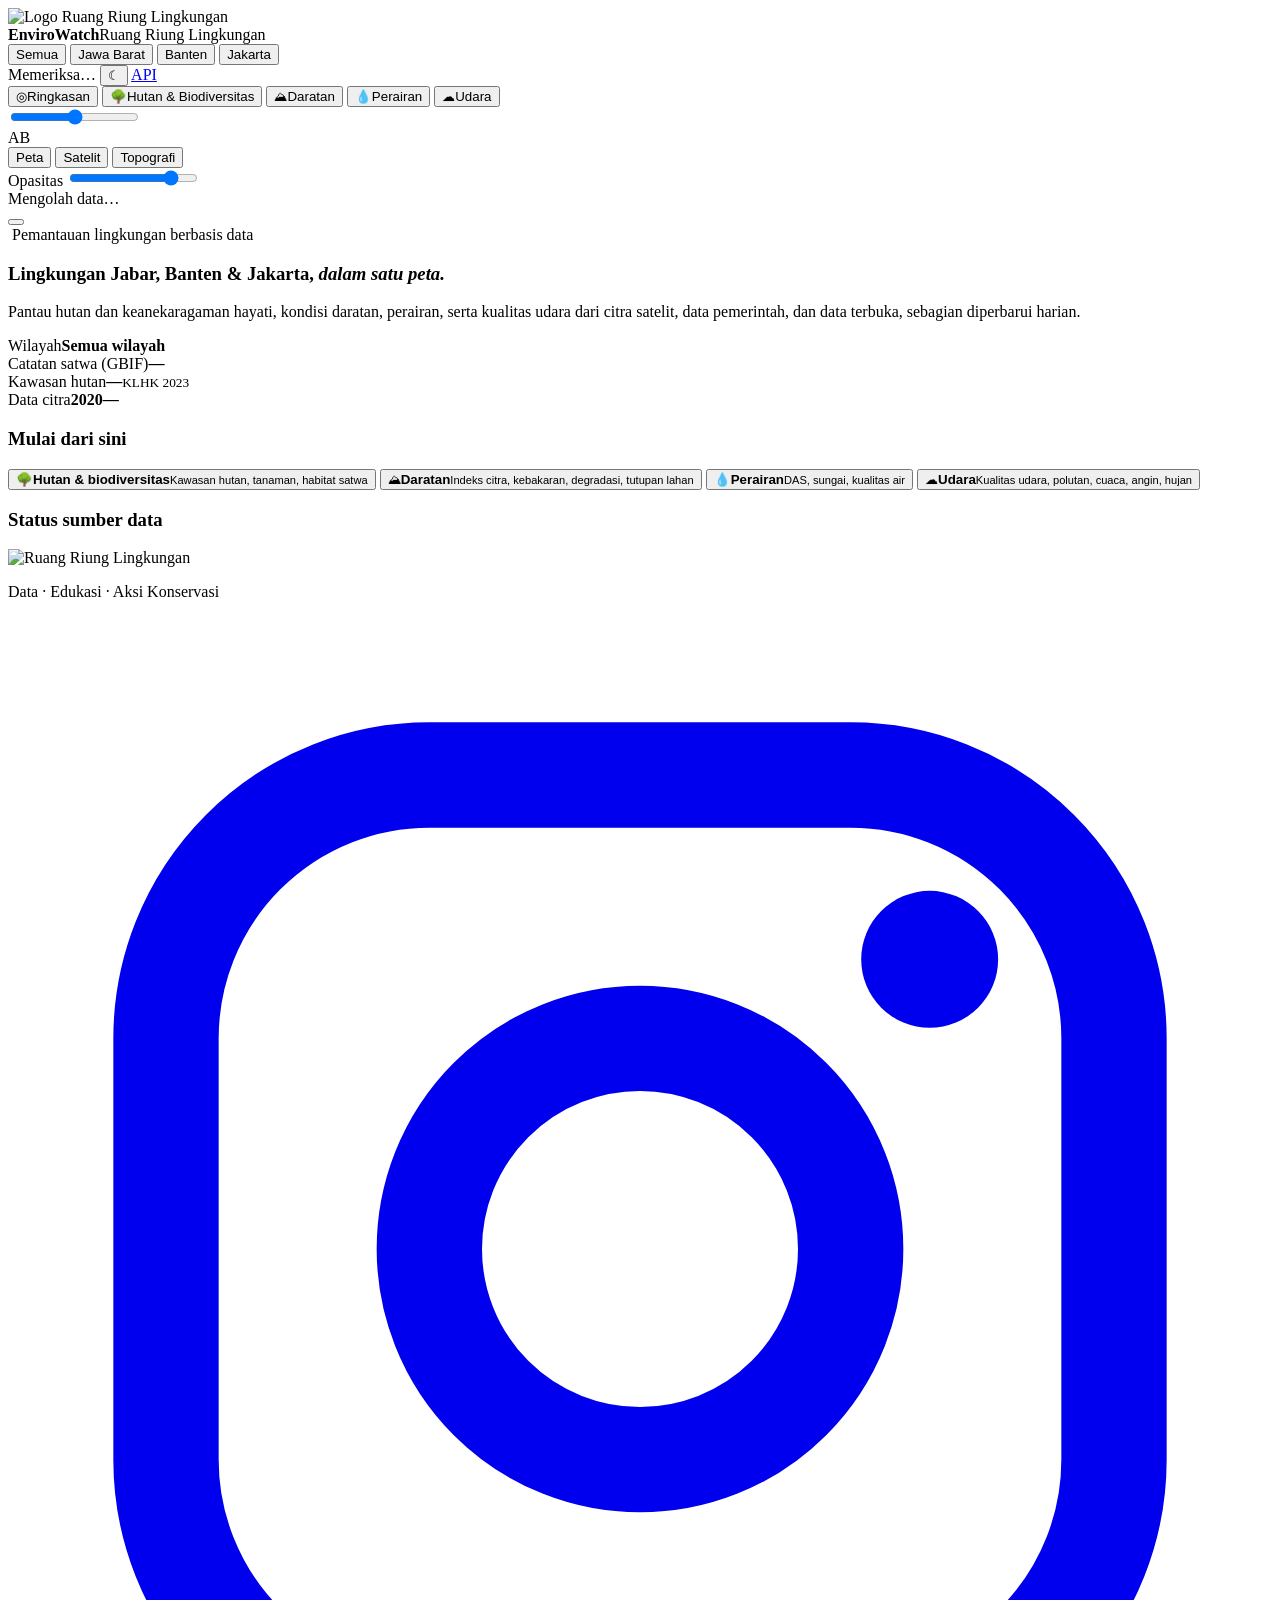
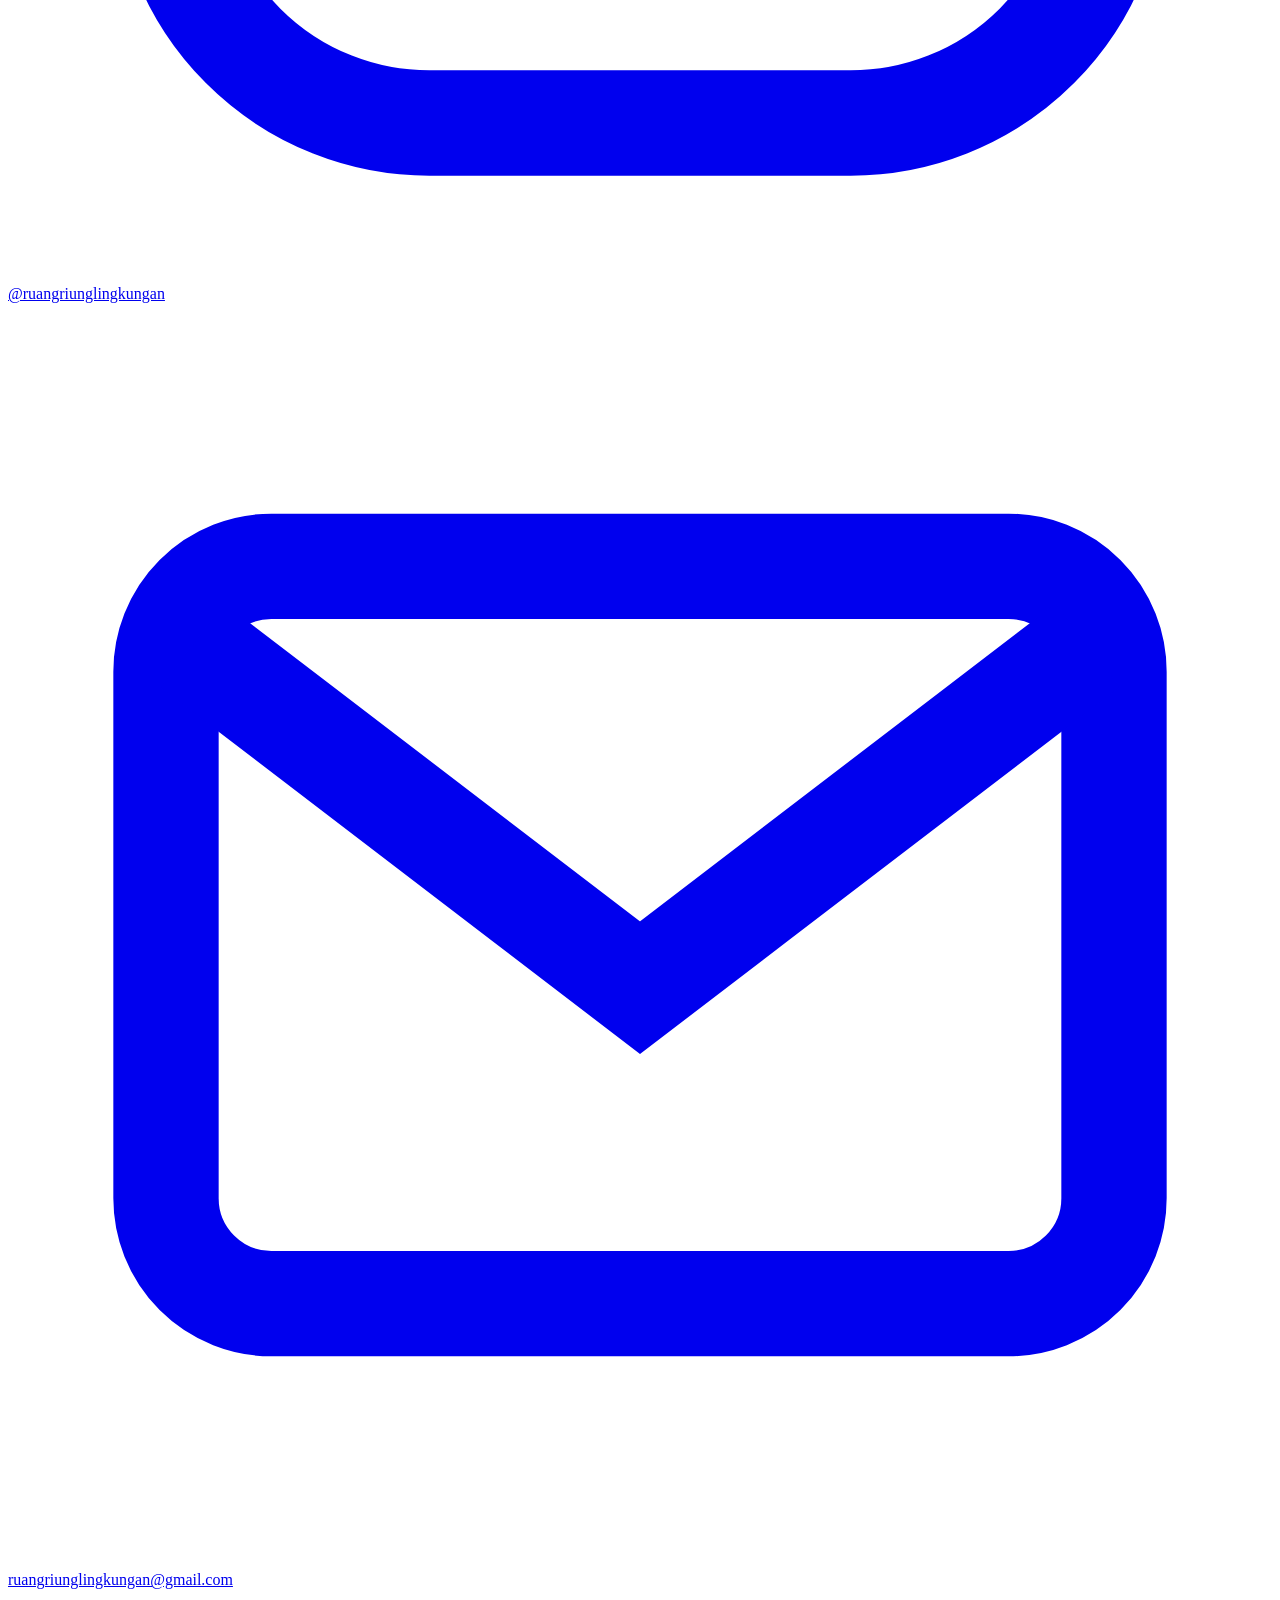
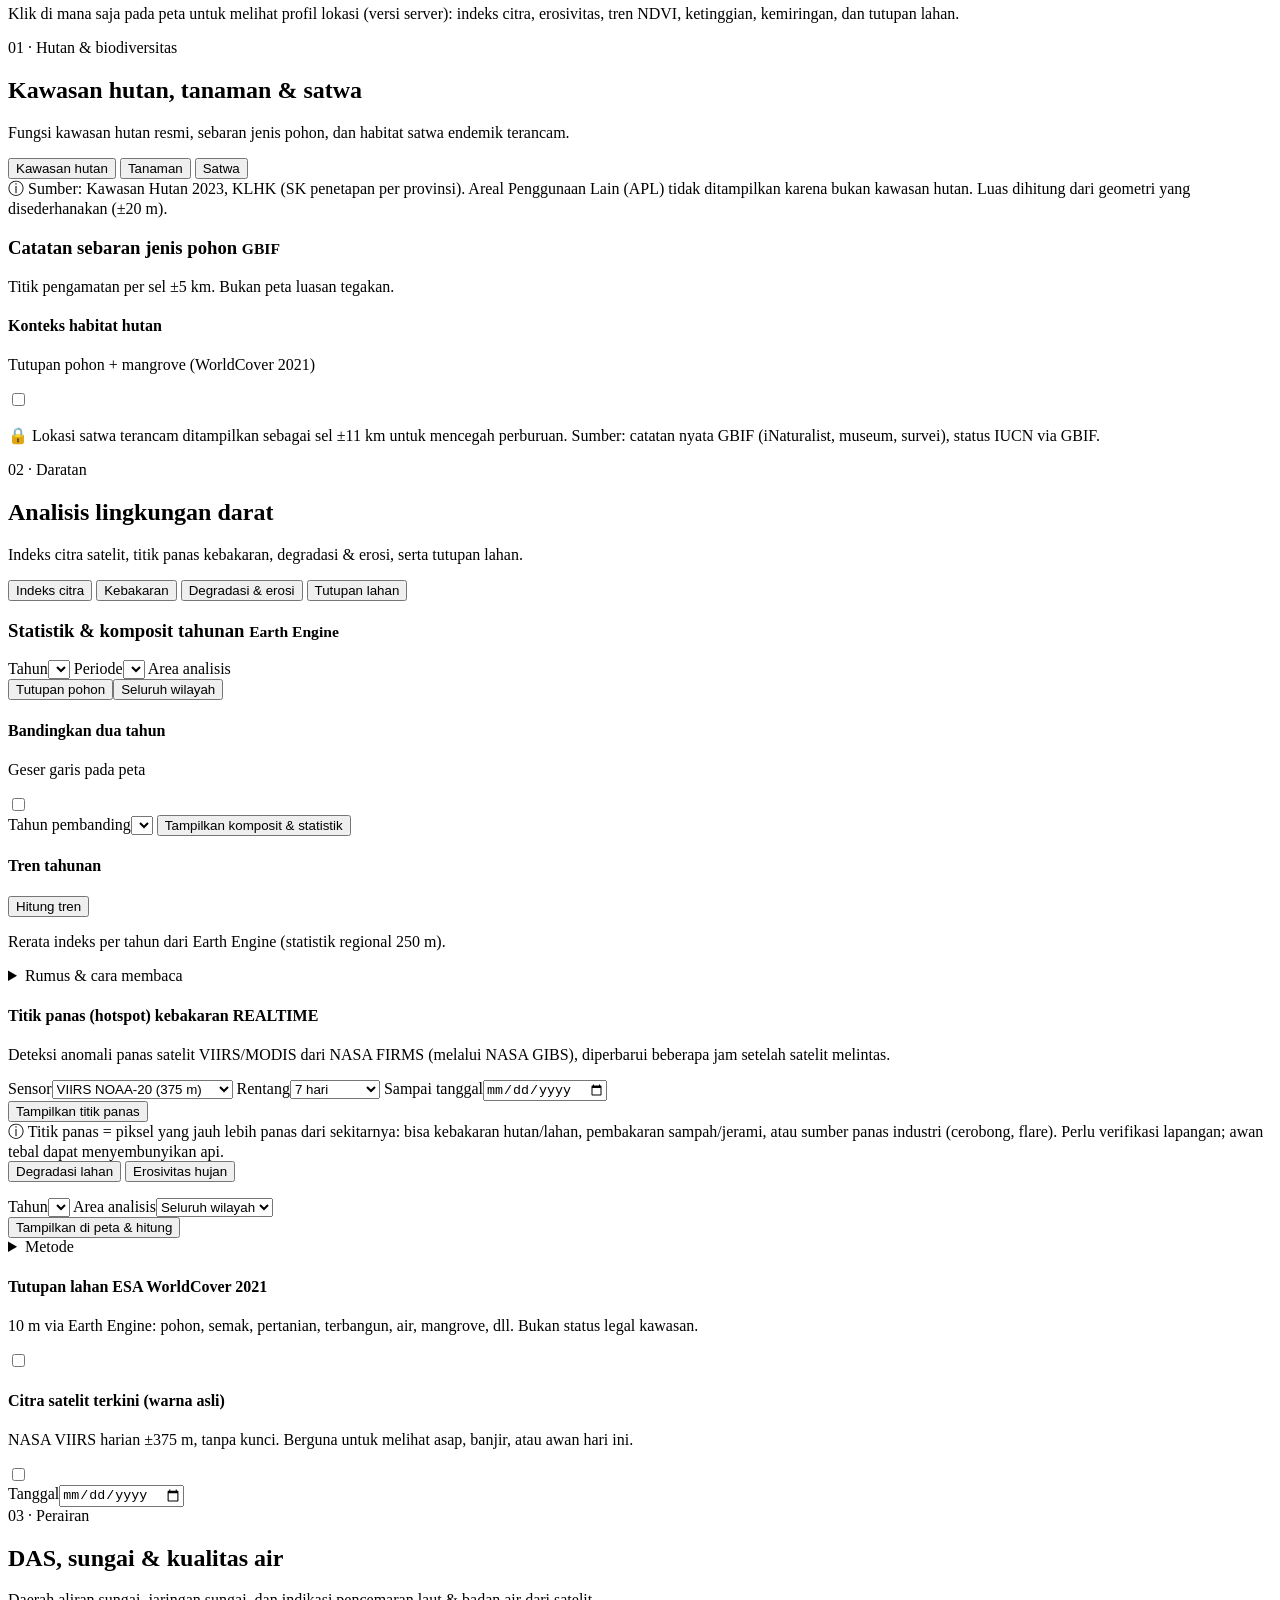
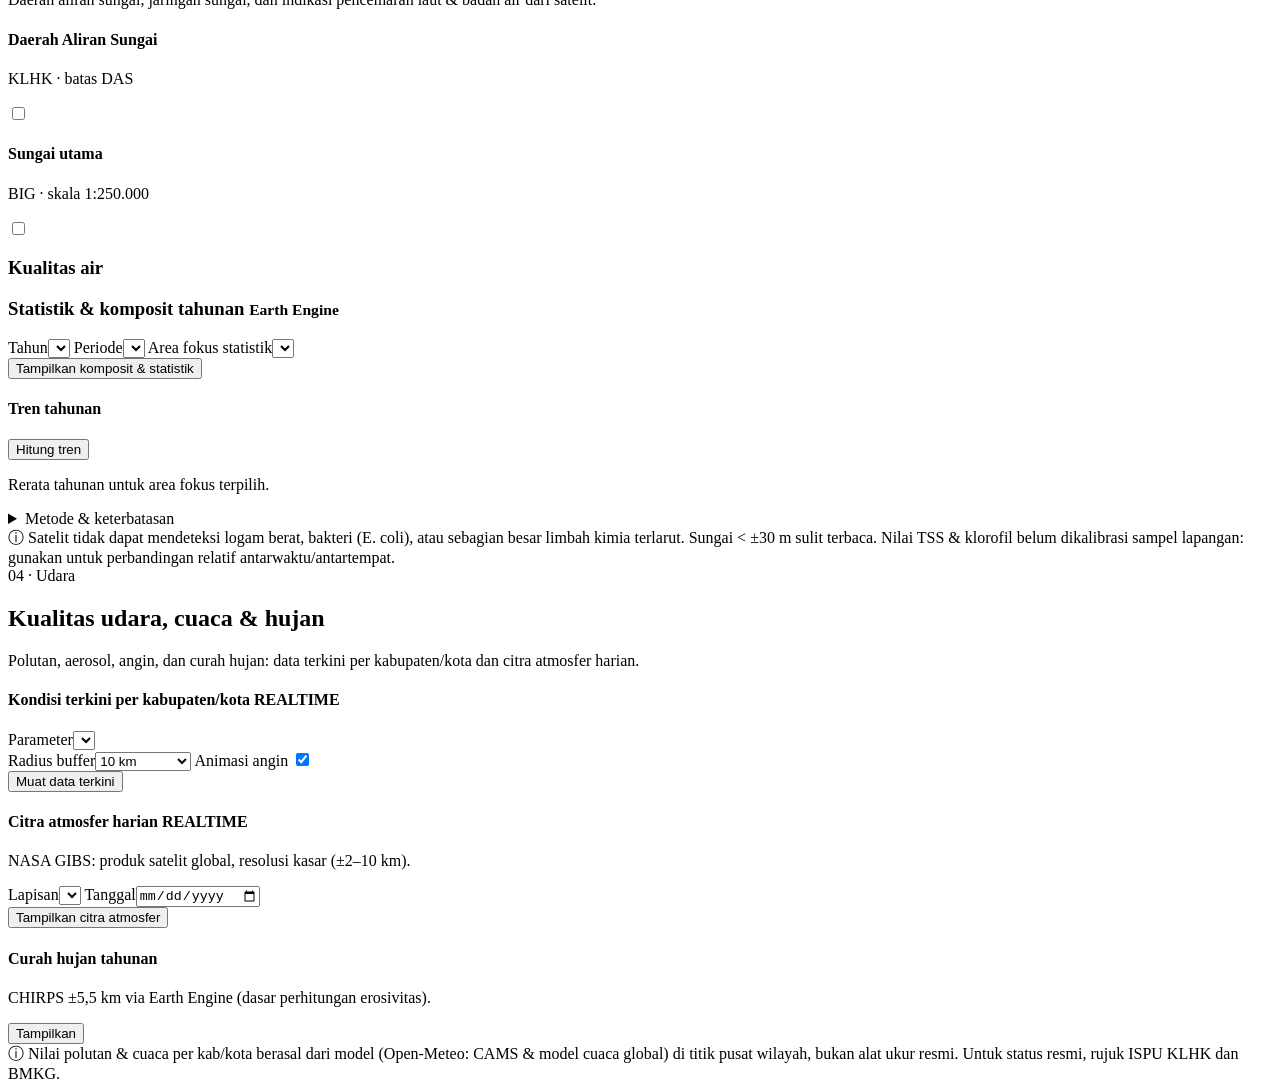
==== commit 9c066e87: "Penanda udara bergaya IQAir, animasi angin, buffer radius, kontak - Titik pantau udara menampilkan a" ====
--- a/frontend/index.html
+++ b/frontend/index.html
@@ -11,10 +11,10 @@
   <link rel="preconnect" href="https://fonts.gstatic.com" crossorigin>
   <link rel="stylesheet" href="https://fonts.googleapis.com/css2?family=Plus+Jakarta+Sans:wght@400;500;600;700;800&display=swap">
   <link rel="stylesheet" href="https://unpkg.com/leaflet@1.9.4/dist/leaflet.css" integrity="sha256-p4NxAoJBhIIN+hmNHrzRCf9tD/miZyoHS5obTRR9BMY=" crossorigin="">
-  <link rel="stylesheet" href="/static/styles.css?v=10">
+  <link rel="stylesheet" href="/static/styles.css?v=11">
   <script defer src="https://unpkg.com/leaflet@1.9.4/dist/leaflet.js" integrity="sha256-20nQCchB9co0qIjJZRGuk2/Z9VM+kNiyxNV1lvTlZBo=" crossorigin=""></script>
-  <script defer src="/static/app.js?v=10"></script>
-  <script defer src="/static/live.js?v=10"></script>
+  <script defer src="/static/app.js?v=11"></script>
+  <script defer src="/static/live.js?v=11"></script>
 </head>
 <body>
 <div class="shell" id="shell">
@@ -95,7 +95,15 @@
       </div>
       <h3 class="sub">Status sumber data</h3>
       <ul class="sources" id="sourceList"></ul>
-      <div class="org"><img src="/static/img/logo-full-green.png" alt="Ruang Riung Lingkungan" width="200" height="97"><p class="fine">Data · Edukasi · Aksi Konservasi</p></div>
+      <div class="org"><img src="/static/img/logo-full-green.png" alt="Ruang Riung Lingkungan" width="200" height="97"><p class="fine">Data · Edukasi · Aksi Konservasi</p>
+        <div class="contact">
+          <a href="https://www.instagram.com/ruangriunglingkungan/" target="_blank" rel="noopener" aria-label="Instagram Ruang Riung Lingkungan">
+            <svg viewBox="0 0 24 24" aria-hidden="true"><rect x="3" y="3" width="18" height="18" rx="5" fill="none" stroke="currentColor" stroke-width="2"/><circle cx="12" cy="12" r="4" fill="none" stroke="currentColor" stroke-width="2"/><circle cx="17.5" cy="6.5" r="1.3" fill="currentColor"/></svg>
+            @ruangriunglingkungan</a>
+          <a href="mailto:ruangriunglingkungan@gmail.com" aria-label="Email Ruang Riung Lingkungan">
+            <svg viewBox="0 0 24 24" aria-hidden="true"><rect x="3" y="5" width="18" height="14" rx="2" fill="none" stroke="currentColor" stroke-width="2"/><path d="m3.5 6.5 8.5 6.5 8.5-6.5" fill="none" stroke="currentColor" stroke-width="2"/></svg>
+            ruangriunglingkungan@gmail.com</a>
+        </div></div>
       <p class="fine">Klik di mana saja pada peta untuk melihat profil lokasi (versi server): indeks citra, erosivitas, tren NDVI, ketinggian, kemiringan, dan tutupan lahan.</p>
     </section>
 
@@ -114,7 +122,7 @@
         <div class="callout">ⓘ Sumber: Kawasan Hutan 2023, KLHK (SK penetapan per provinsi). Areal Penggunaan Lain (APL) tidak ditampilkan karena bukan kawasan hutan. Luas dihitung dari geometri yang disederhanakan (±20 m).</div>
       </div>
       <div id="bioPlants" class="subpanel hidden">
-        <div id="tegakanBox" class="card"></div>
+        <div id="tegakanBox" class="card hidden"></div>
         <h3 class="sub">Catatan sebaran jenis pohon <small>GBIF</small></h3>
         <p class="muted">Titik pengamatan per sel ±5 km. Bukan peta luasan tegakan.</p>
         <div id="plantList" class="species-grid"><div class="skeleton"></div><div class="skeleton"></div></div>
@@ -243,8 +251,11 @@
         <div class="form-grid">
           <label class="span2">Parameter<select id="airParam"></select></label>
         </div>
-        <div class="row-between"><button type="button" class="btn primary" id="airLoad">Muat data terkini</button>
-          <label class="inline-switch">Panah angin <span class="switch"><input type="checkbox" id="windToggle"><i></i></span></label></div>
+        <div class="form-grid">
+          <label>Radius buffer<select id="airBuffer"><option value="0">Tanpa buffer</option><option value="5000">5 km</option><option value="10000" selected>10 km</option><option value="25000">25 km</option></select></label>
+          <label class="inline-switch">Animasi angin <span class="switch"><input type="checkbox" id="windToggle" checked><i></i></span></label>
+        </div>
+        <button type="button" class="btn primary" id="airLoad">Muat data terkini</button>
         <div id="airList"></div>
       </div>
       <div class="card">
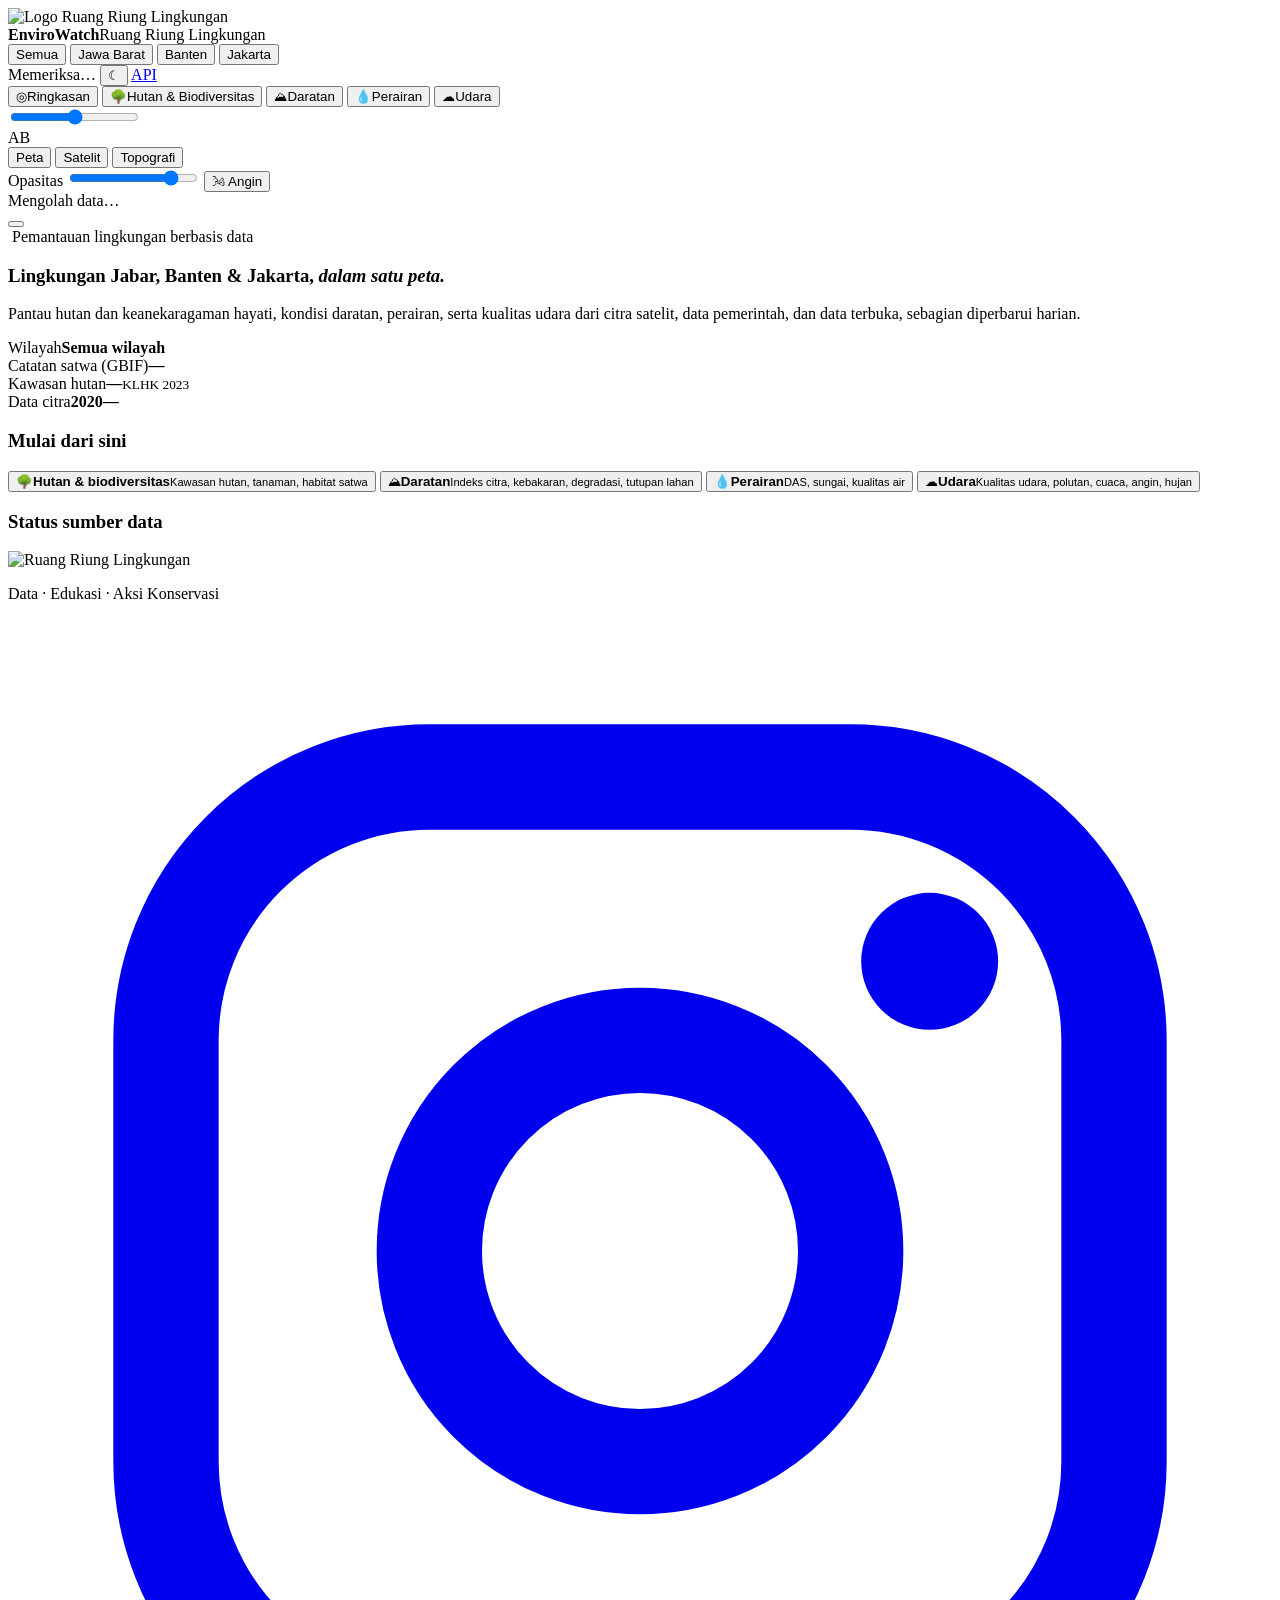
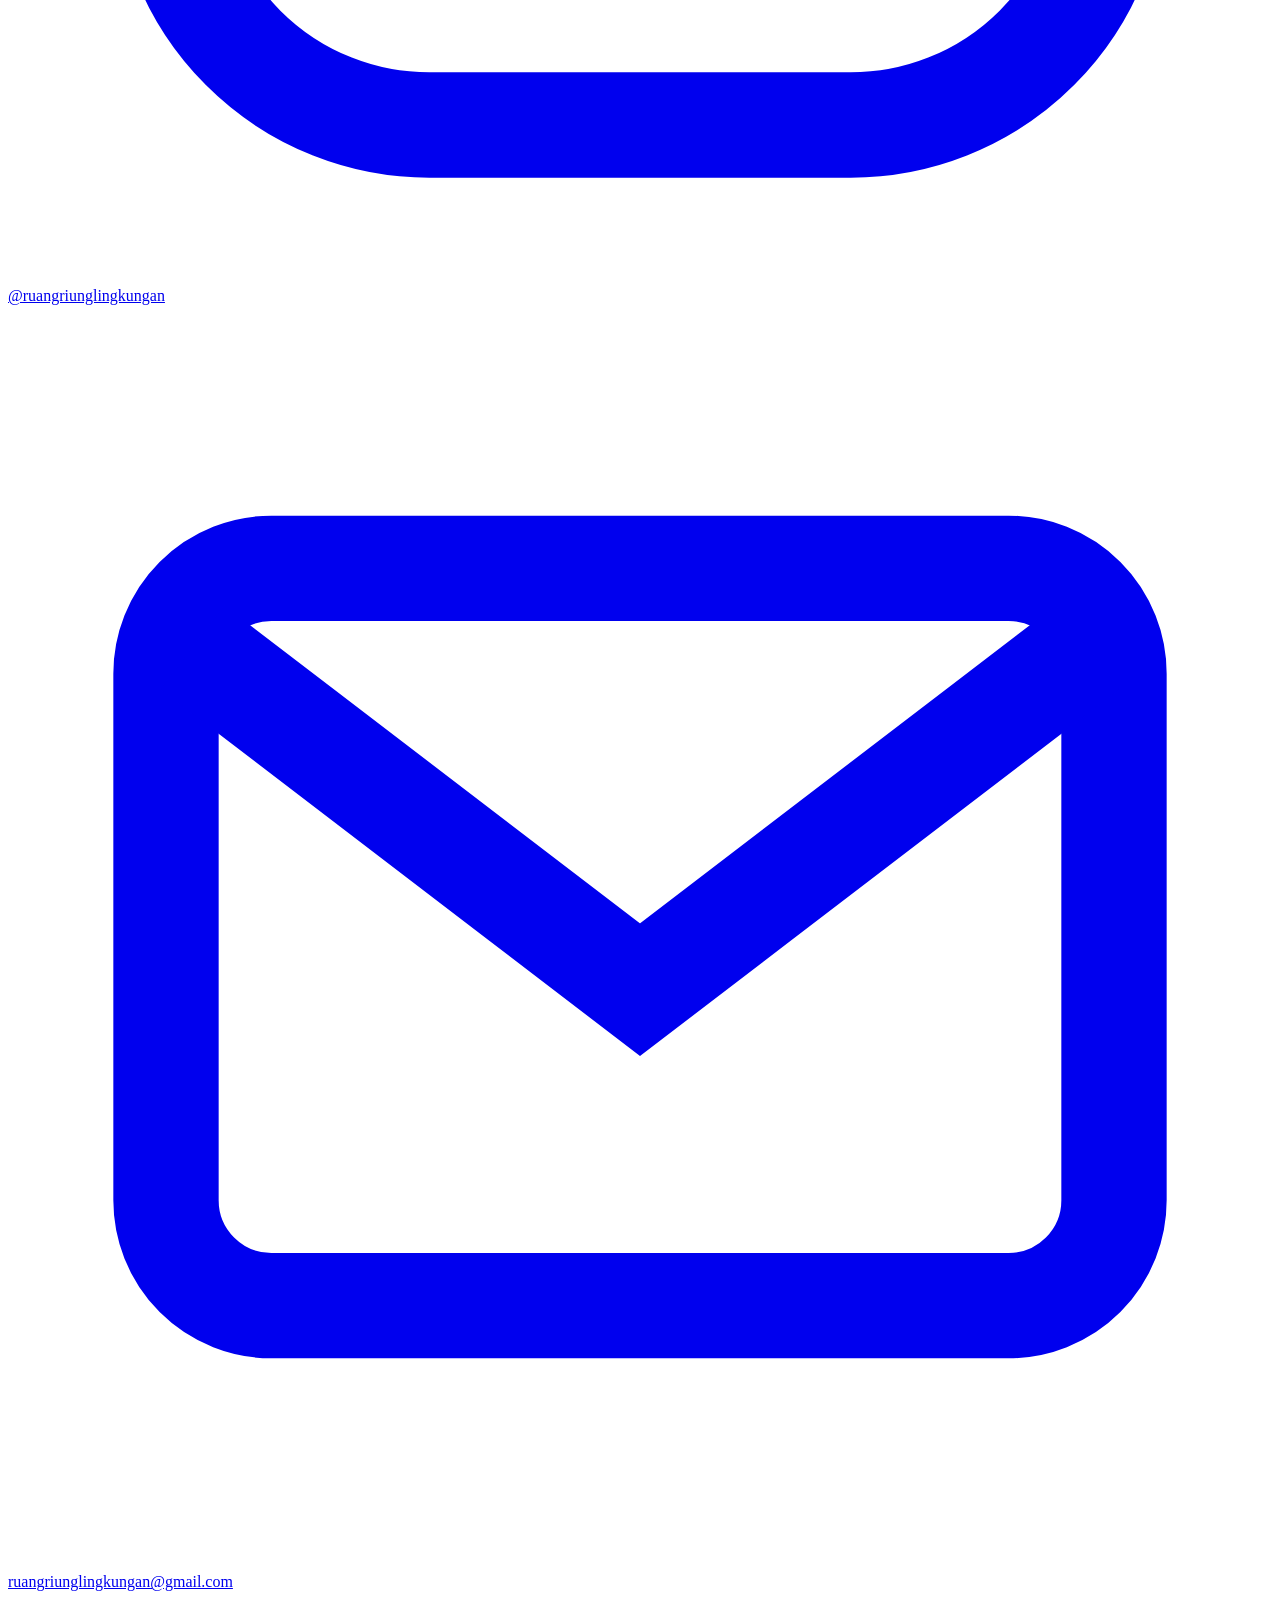
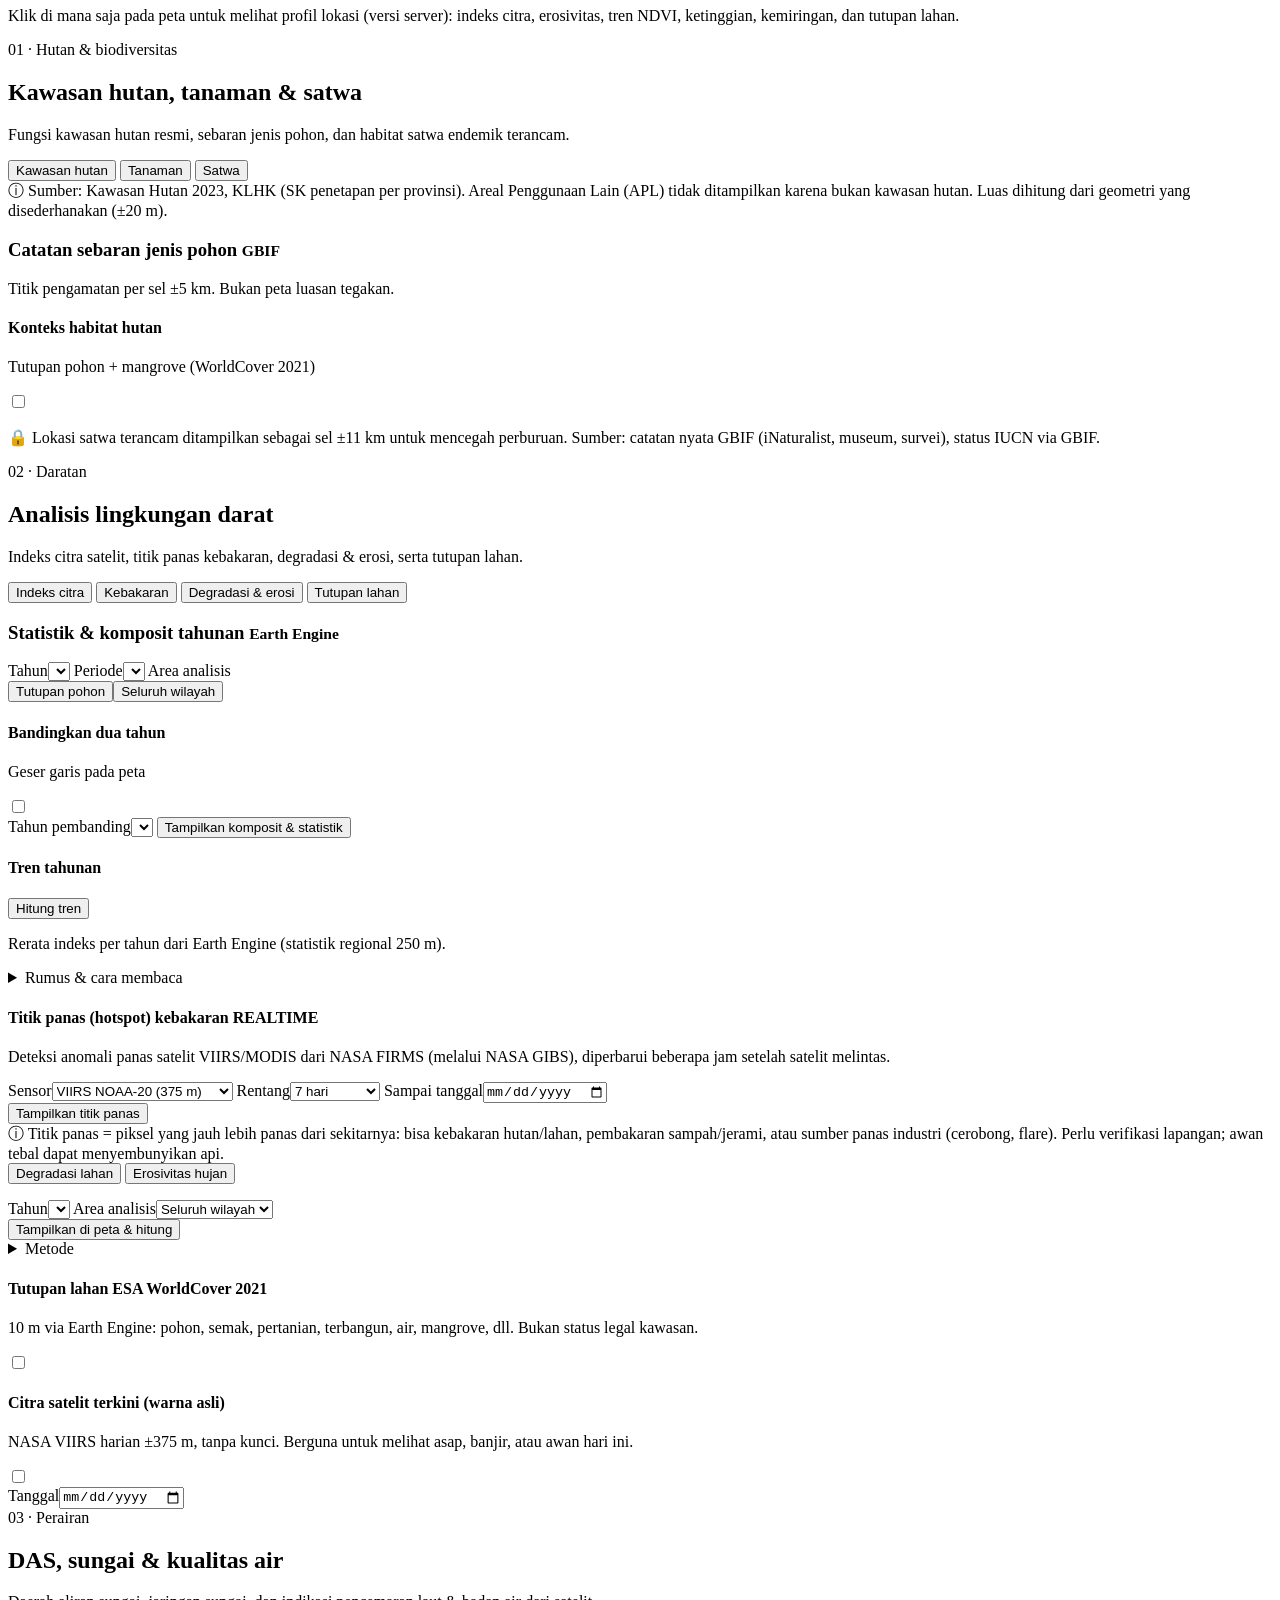
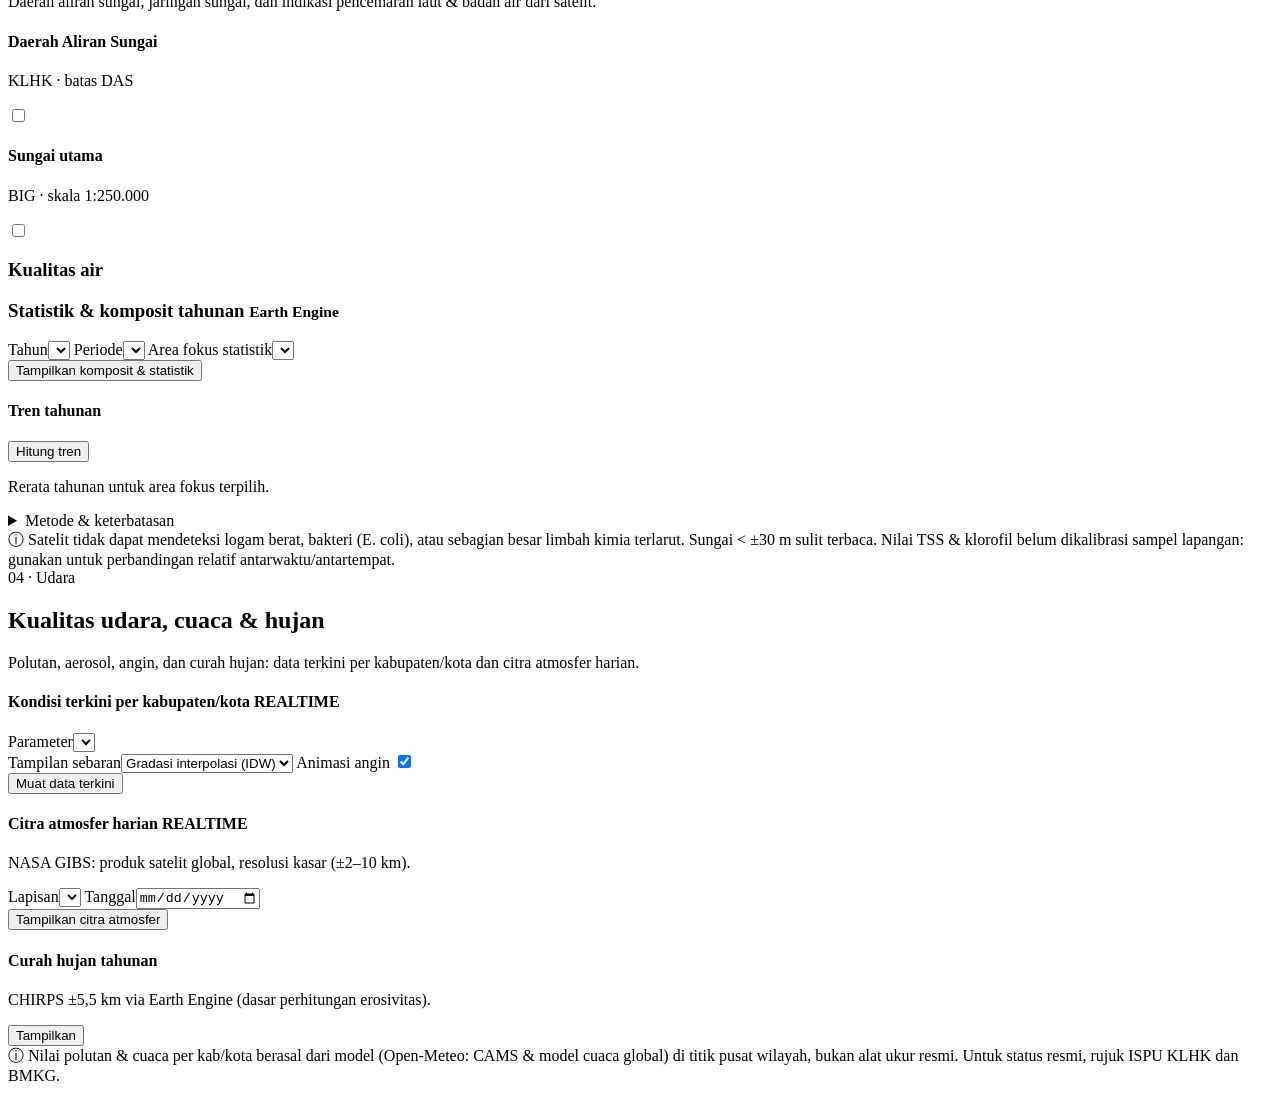
==== commit f4f82959: "Udara: gradasi interpolasi IDW, penanda bulat, tombol angin di peta - Lapisan interpolasi IDW (kanva" ====
--- a/frontend/index.html
+++ b/frontend/index.html
@@ -11,10 +11,10 @@
   <link rel="preconnect" href="https://fonts.gstatic.com" crossorigin>
   <link rel="stylesheet" href="https://fonts.googleapis.com/css2?family=Plus+Jakarta+Sans:wght@400;500;600;700;800&display=swap">
   <link rel="stylesheet" href="https://unpkg.com/leaflet@1.9.4/dist/leaflet.css" integrity="sha256-p4NxAoJBhIIN+hmNHrzRCf9tD/miZyoHS5obTRR9BMY=" crossorigin="">
-  <link rel="stylesheet" href="/static/styles.css?v=11">
+  <link rel="stylesheet" href="/static/styles.css?v=12">
   <script defer src="https://unpkg.com/leaflet@1.9.4/dist/leaflet.js" integrity="sha256-20nQCchB9co0qIjJZRGuk2/Z9VM+kNiyxNV1lvTlZBo=" crossorigin=""></script>
-  <script defer src="/static/app.js?v=11"></script>
-  <script defer src="/static/live.js?v=11"></script>
+  <script defer src="/static/app.js?v=12"></script>
+  <script defer src="/static/live.js?v=12"></script>
 </head>
 <body>
 <div class="shell" id="shell">
@@ -62,6 +62,7 @@
         <button type="button" data-base="topo">Topografi</button>
       </div>
       <label class="opacity">Opasitas <input id="opacity" type="range" min="10" max="100" value="85"></label>
+      <button type="button" class="map-toggle hidden" id="windBtn" aria-pressed="true" title="Nyalakan / matikan animasi angin">🌬 Angin</button>
     </div>
 
     <div id="activeLayers" class="active-layers" aria-live="polite"></div>
@@ -252,7 +253,7 @@
           <label class="span2">Parameter<select id="airParam"></select></label>
         </div>
         <div class="form-grid">
-          <label>Radius buffer<select id="airBuffer"><option value="0">Tanpa buffer</option><option value="5000">5 km</option><option value="10000" selected>10 km</option><option value="25000">25 km</option></select></label>
+          <label>Tampilan sebaran<select id="airSpread"><option value="idw" selected>Gradasi interpolasi (IDW)</option><option value="10000">Lingkaran 10 km</option><option value="25000">Lingkaran 25 km</option><option value="none">Titik saja</option></select></label>
           <label class="inline-switch">Animasi angin <span class="switch"><input type="checkbox" id="windToggle" checked><i></i></span></label>
         </div>
         <button type="button" class="btn primary" id="airLoad">Muat data terkini</button>
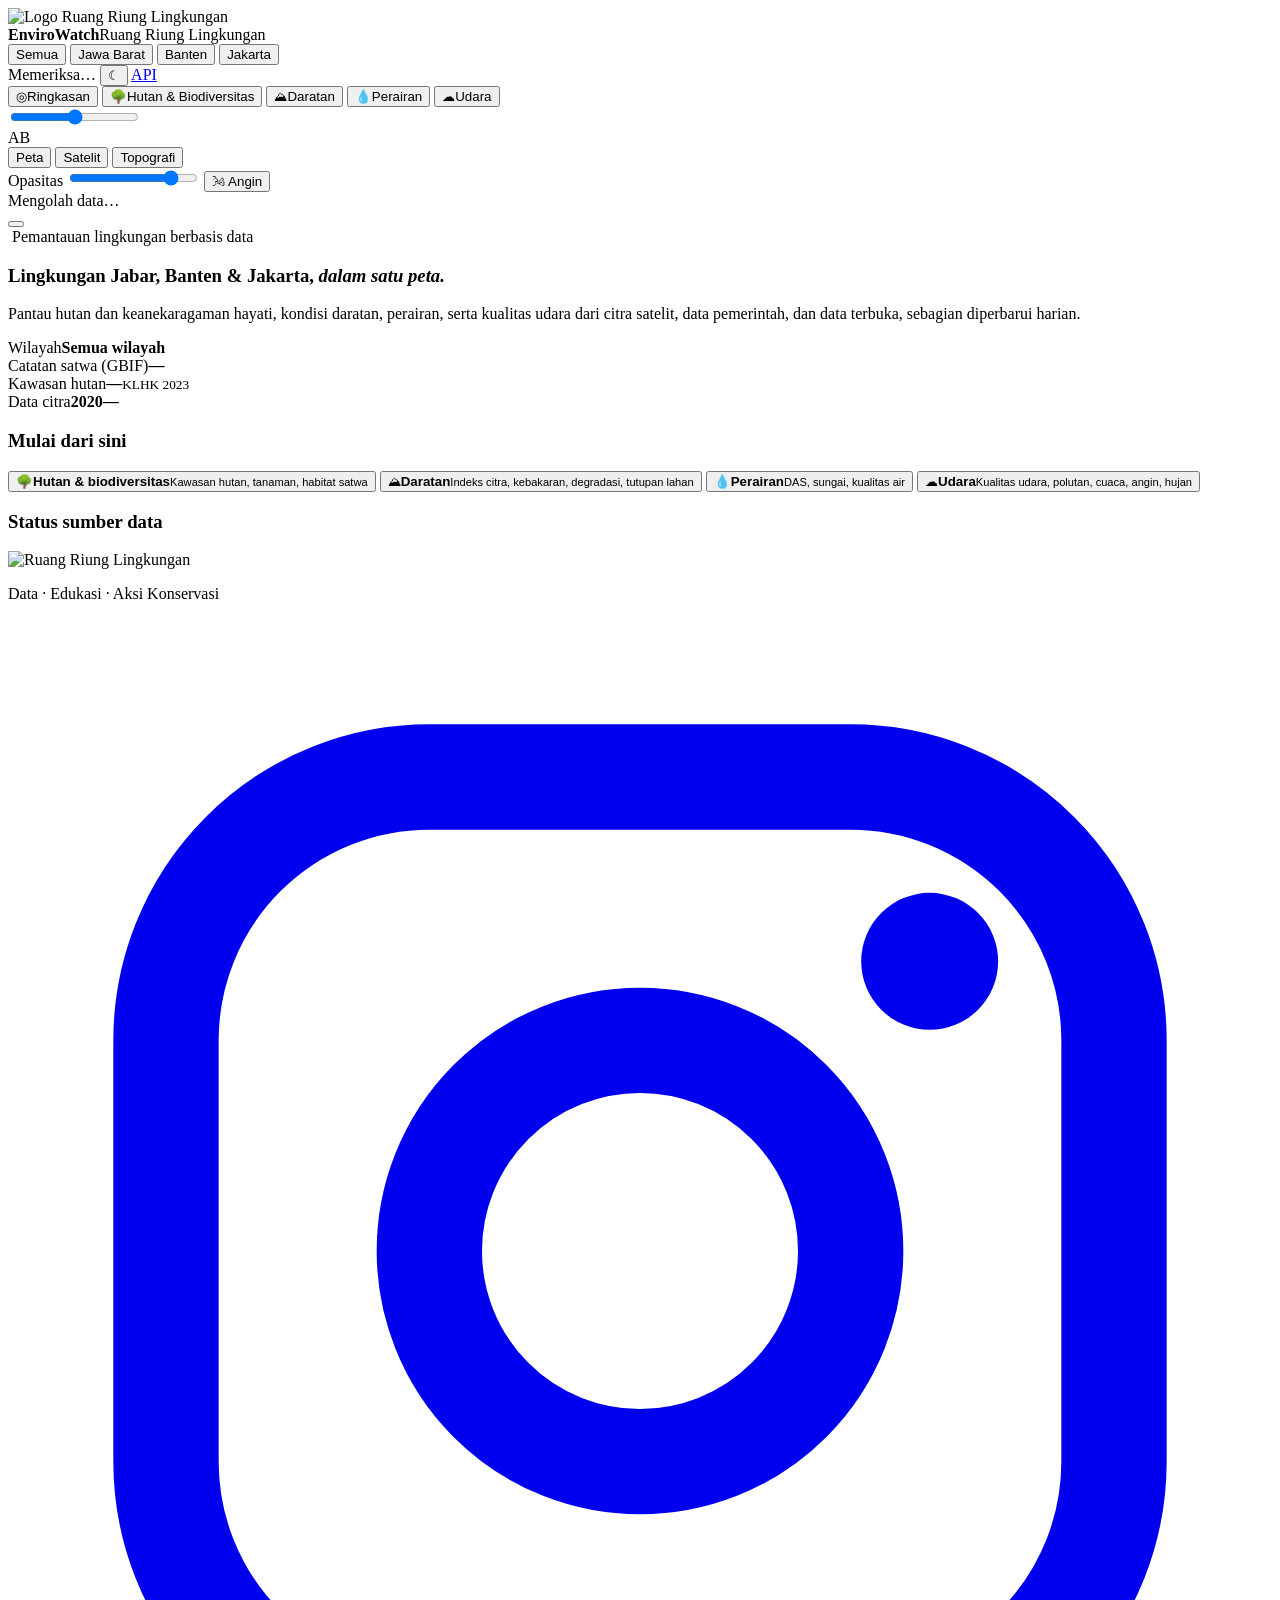
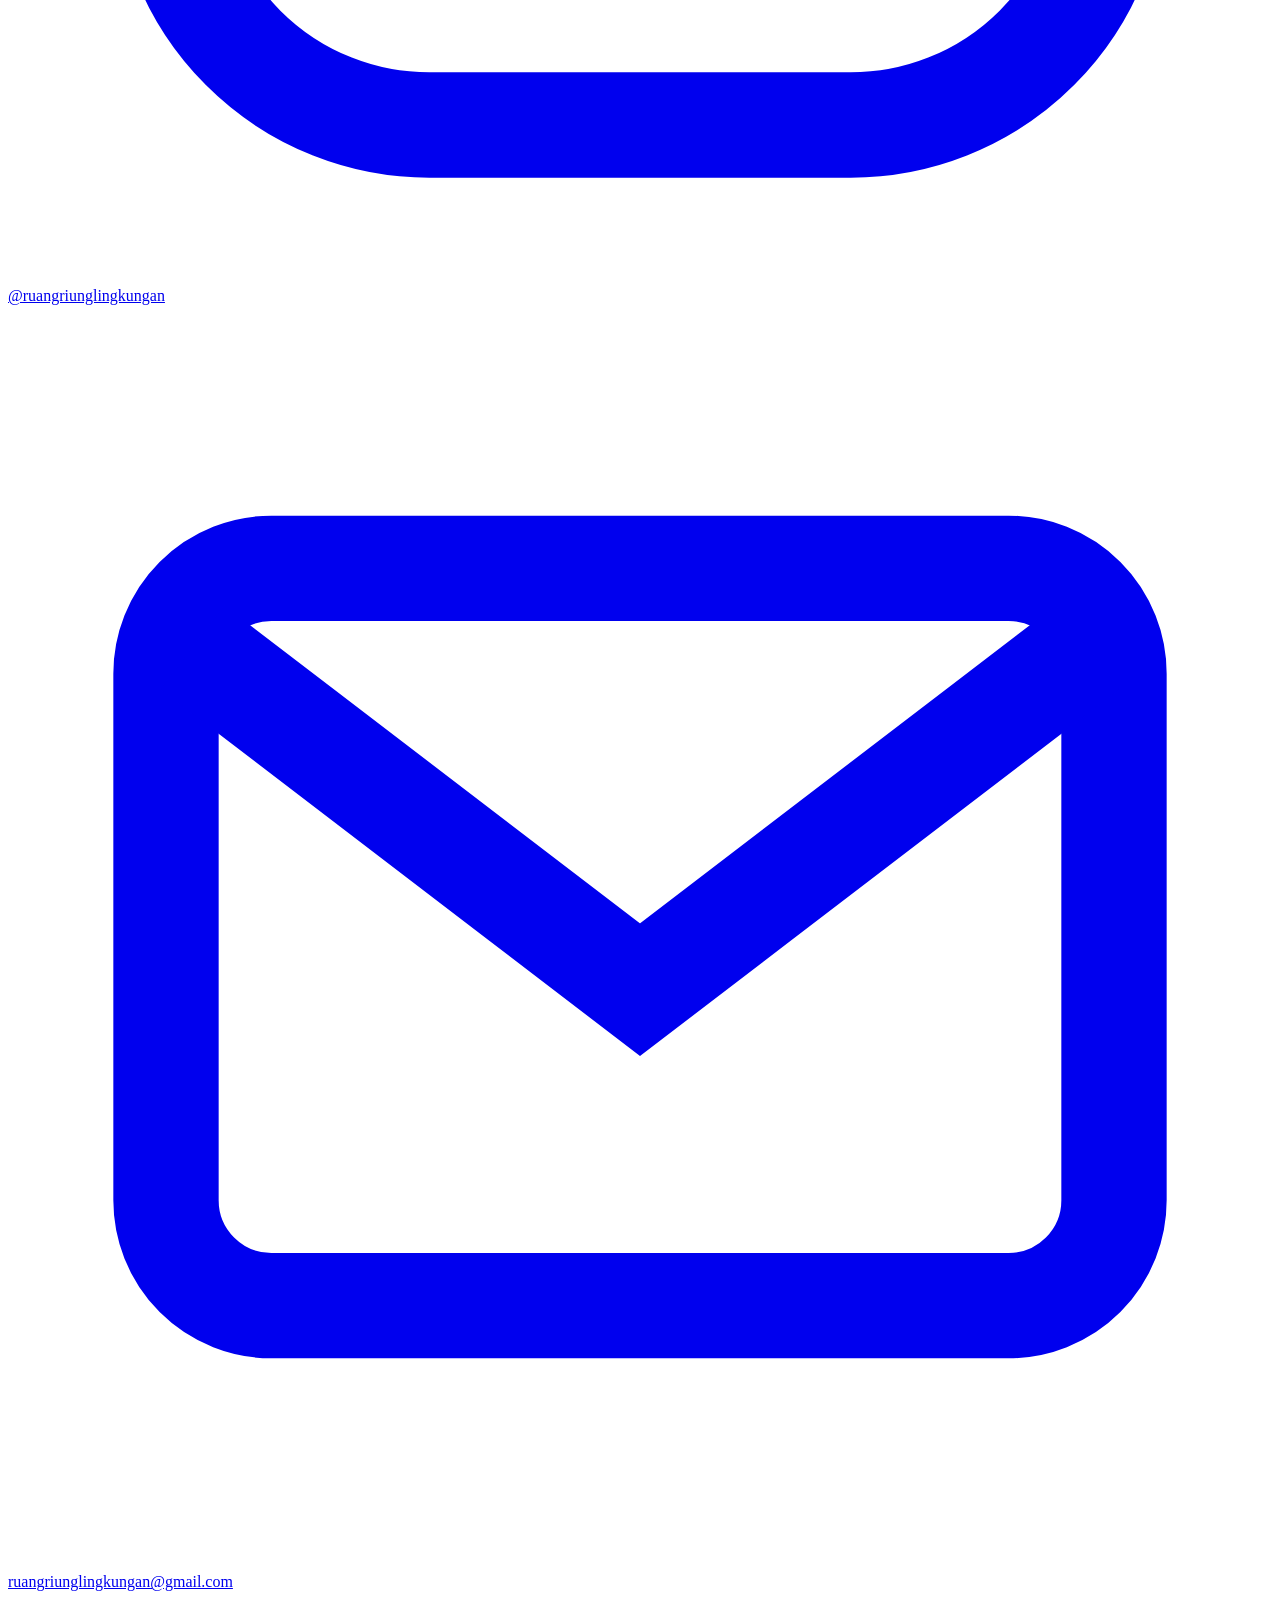
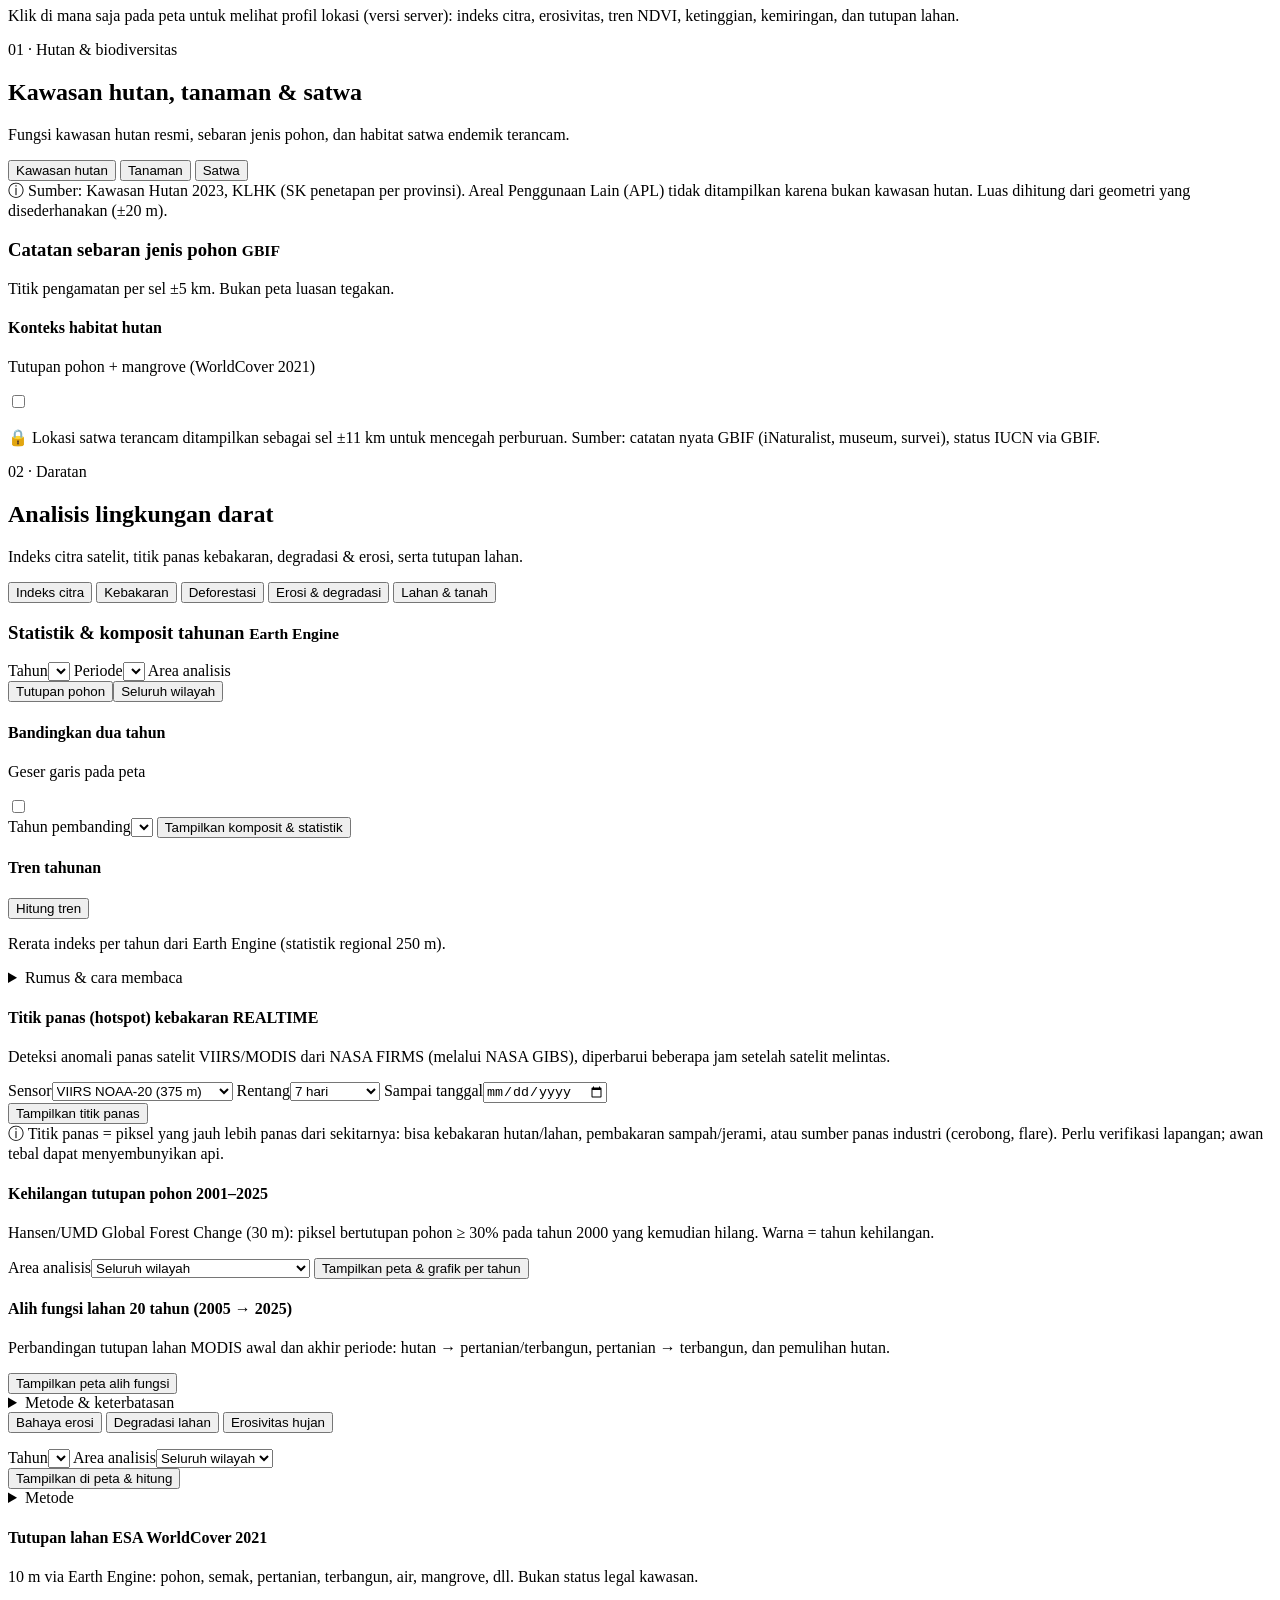
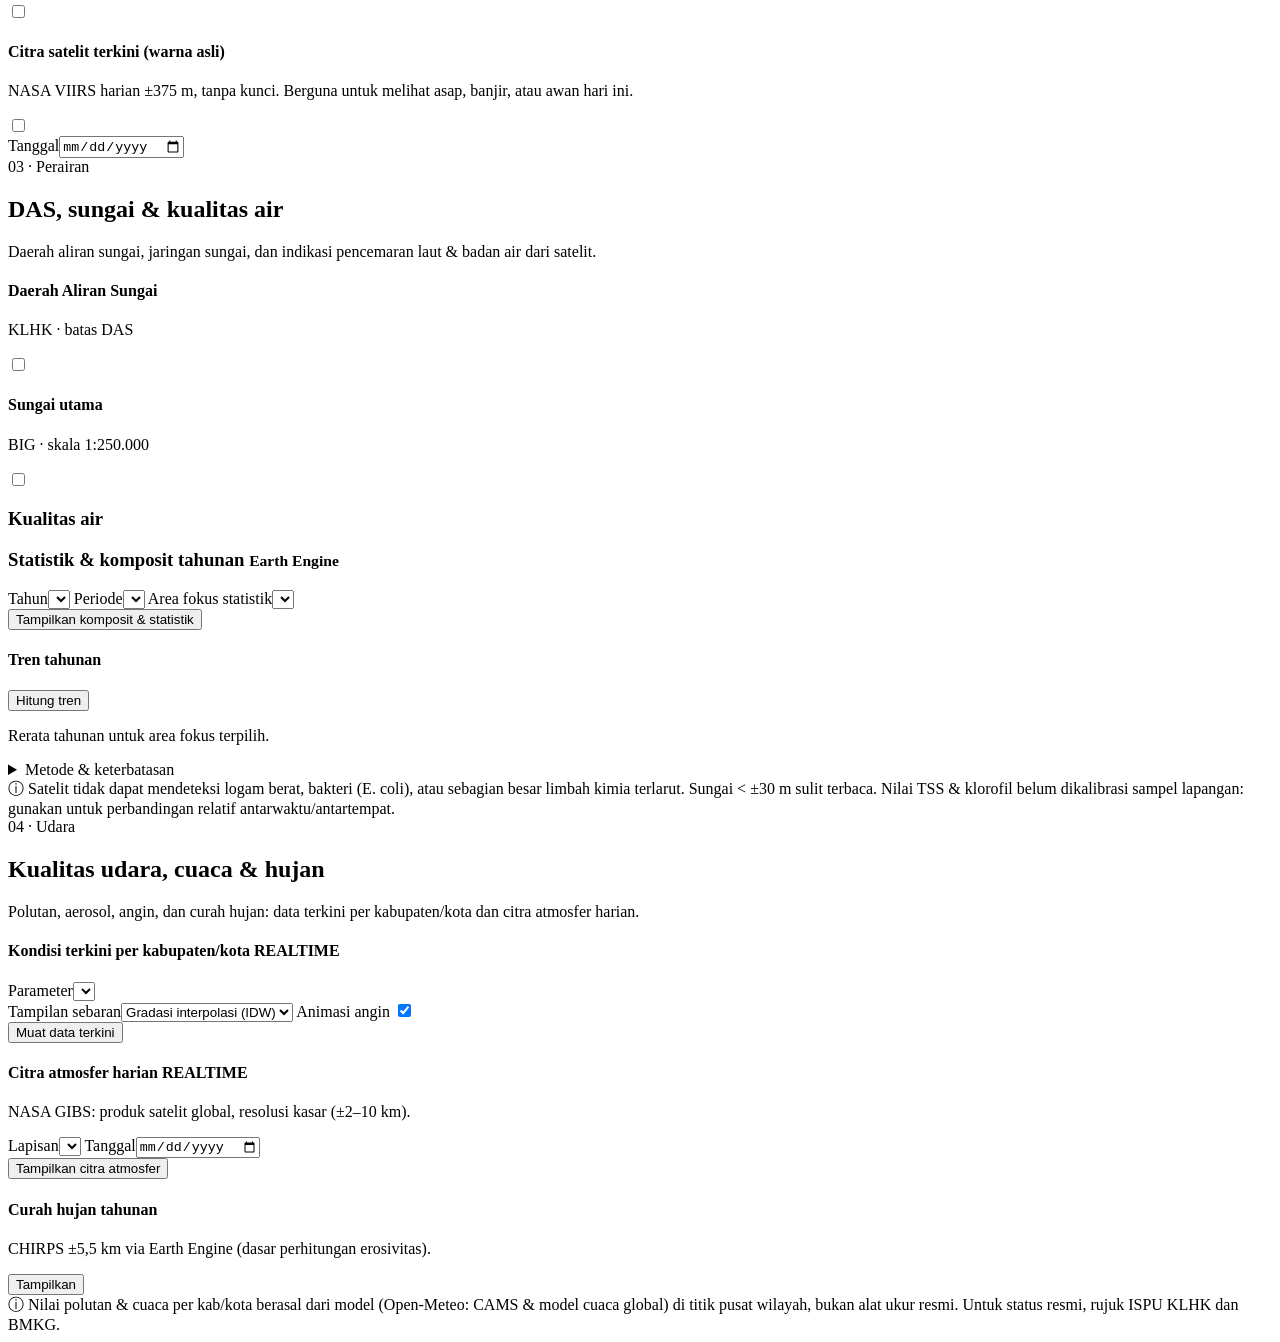
==== commit 177147c6: "Daratan: bahaya erosi RUSLE, deforestasi, alih fungsi lahan, jenis tanah - Erosi RUSLE (ton/ha/tahun" ====
--- a/frontend/index.html
+++ b/frontend/index.html
@@ -11,10 +11,10 @@
   <link rel="preconnect" href="https://fonts.gstatic.com" crossorigin>
   <link rel="stylesheet" href="https://fonts.googleapis.com/css2?family=Plus+Jakarta+Sans:wght@400;500;600;700;800&display=swap">
   <link rel="stylesheet" href="https://unpkg.com/leaflet@1.9.4/dist/leaflet.css" integrity="sha256-p4NxAoJBhIIN+hmNHrzRCf9tD/miZyoHS5obTRR9BMY=" crossorigin="">
-  <link rel="stylesheet" href="/static/styles.css?v=12">
+  <link rel="stylesheet" href="/static/styles.css?v=15">
   <script defer src="https://unpkg.com/leaflet@1.9.4/dist/leaflet.js" integrity="sha256-20nQCchB9co0qIjJZRGuk2/Z9VM+kNiyxNV1lvTlZBo=" crossorigin=""></script>
-  <script defer src="/static/app.js?v=12"></script>
-  <script defer src="/static/live.js?v=12"></script>
+  <script defer src="/static/app.js?v=15"></script>
+  <script defer src="/static/live.js?v=15"></script>
 </head>
 <body>
 <div class="shell" id="shell">
@@ -143,8 +143,9 @@
       <div class="seg wide" id="landSeg">
         <button type="button" data-land="index" class="on">Indeks citra</button>
         <button type="button" data-land="fire">Kebakaran</button>
-        <button type="button" data-land="env">Degradasi &amp; erosi</button>
-        <button type="button" data-land="cover">Tutupan lahan</button>
+        <button type="button" data-land="defor">Deforestasi</button>
+        <button type="button" data-land="env">Erosi &amp; degradasi</button>
+        <button type="button" data-land="cover">Lahan &amp; tanah</button>
       </div>
 
       <div id="landIndex" class="subpanel">
@@ -187,9 +188,30 @@
         <div class="callout">ⓘ Titik panas = piksel yang jauh lebih panas dari sekitarnya: bisa kebakaran hutan/lahan, pembakaran sampah/jerami, atau sumber panas industri (cerobong, flare). Perlu verifikasi lapangan; awan tebal dapat menyembunyikan api.</div>
       </div>
 
+      <div id="landDefor" class="subpanel hidden">
+        <div class="card">
+          <h4>Kehilangan tutupan pohon 2001–2025</h4>
+          <p class="muted">Hansen/UMD Global Forest Change (30 m): piksel bertutupan pohon ≥ 30% pada tahun 2000 yang kemudian hilang. Warna = tahun kehilangan.</p>
+          <label>Area analisis<select id="forestMask"><option value="region">Seluruh wilayah</option><option value="trees">Tutupan pohon WorldCover 2021</option></select></label>
+          <button type="button" class="btn primary" id="forestLoad">Tampilkan peta &amp; grafik per tahun</button>
+          <div id="forestStats"></div>
+        </div>
+        <div class="card">
+          <h4>Alih fungsi lahan 20 tahun (2005 → 2025)</h4>
+          <p class="muted">Perbandingan tutupan lahan MODIS awal dan akhir periode: hutan → pertanian/terbangun, pertanian → terbangun, dan pemulihan hutan.</p>
+          <button type="button" class="btn ghost" id="changeLoad">Tampilkan peta alih fungsi</button>
+          <div id="changeStats"></div>
+        </div>
+        <details class="method"><summary>Metode &amp; keterbatasan</summary>
+          <p><b>Kehilangan tutupan pohon</b> (Hansen et al. 2013, v1.13) mencakup deforestasi, tebang panen hutan tanaman (pinus, jati, karet), kebakaran, dan bencana. Tidak semua kehilangan = deforestasi permanen; sebagian kembali ditanam. Gunakan bersama peta kawasan hutan untuk melihat lokasinya (produksi vs lindung/konservasi).</p>
+          <p><b>Alih fungsi lahan</b> memakai MODIS MCD12Q1 (IGBP, 500 m), dikelompokkan menjadi hutan, semak/savana, lahan basah, pertanian, terbangun, lahan terbuka, dan air. Resolusi kasar dan kebun campuran di Jawa sering berganti kelas antara hutan dan pertanian, jadi angka bersifat indikatif untuk tren regional, bukan per persil.</p>
+        </details>
+      </div>
+
       <div id="landEnv" class="subpanel hidden">
         <div class="seg wide" id="envSeg">
-          <button type="button" data-env="degradation" class="on">Degradasi lahan</button>
+          <button type="button" data-env="erosion" class="on">Bahaya erosi</button>
+          <button type="button" data-env="degradation">Degradasi lahan</button>
           <button type="button" data-env="erosivity">Erosivitas hujan</button>
         </div>
         <p class="muted" id="envDesc"></p>
@@ -203,6 +225,7 @@
       </div>
 
       <div id="landCover" class="subpanel hidden">
+        <div id="tanahBox" class="card"></div>
         <div class="card">
           <div class="row-between"><div><h4>Tutupan lahan ESA WorldCover 2021</h4><p class="muted">10 m via Earth Engine: pohon, semak, pertanian, terbangun, air, mangrove, dll. Bukan status legal kawasan.</p></div>
             <label class="switch"><input type="checkbox" id="lcToggle"><i></i></label></div>
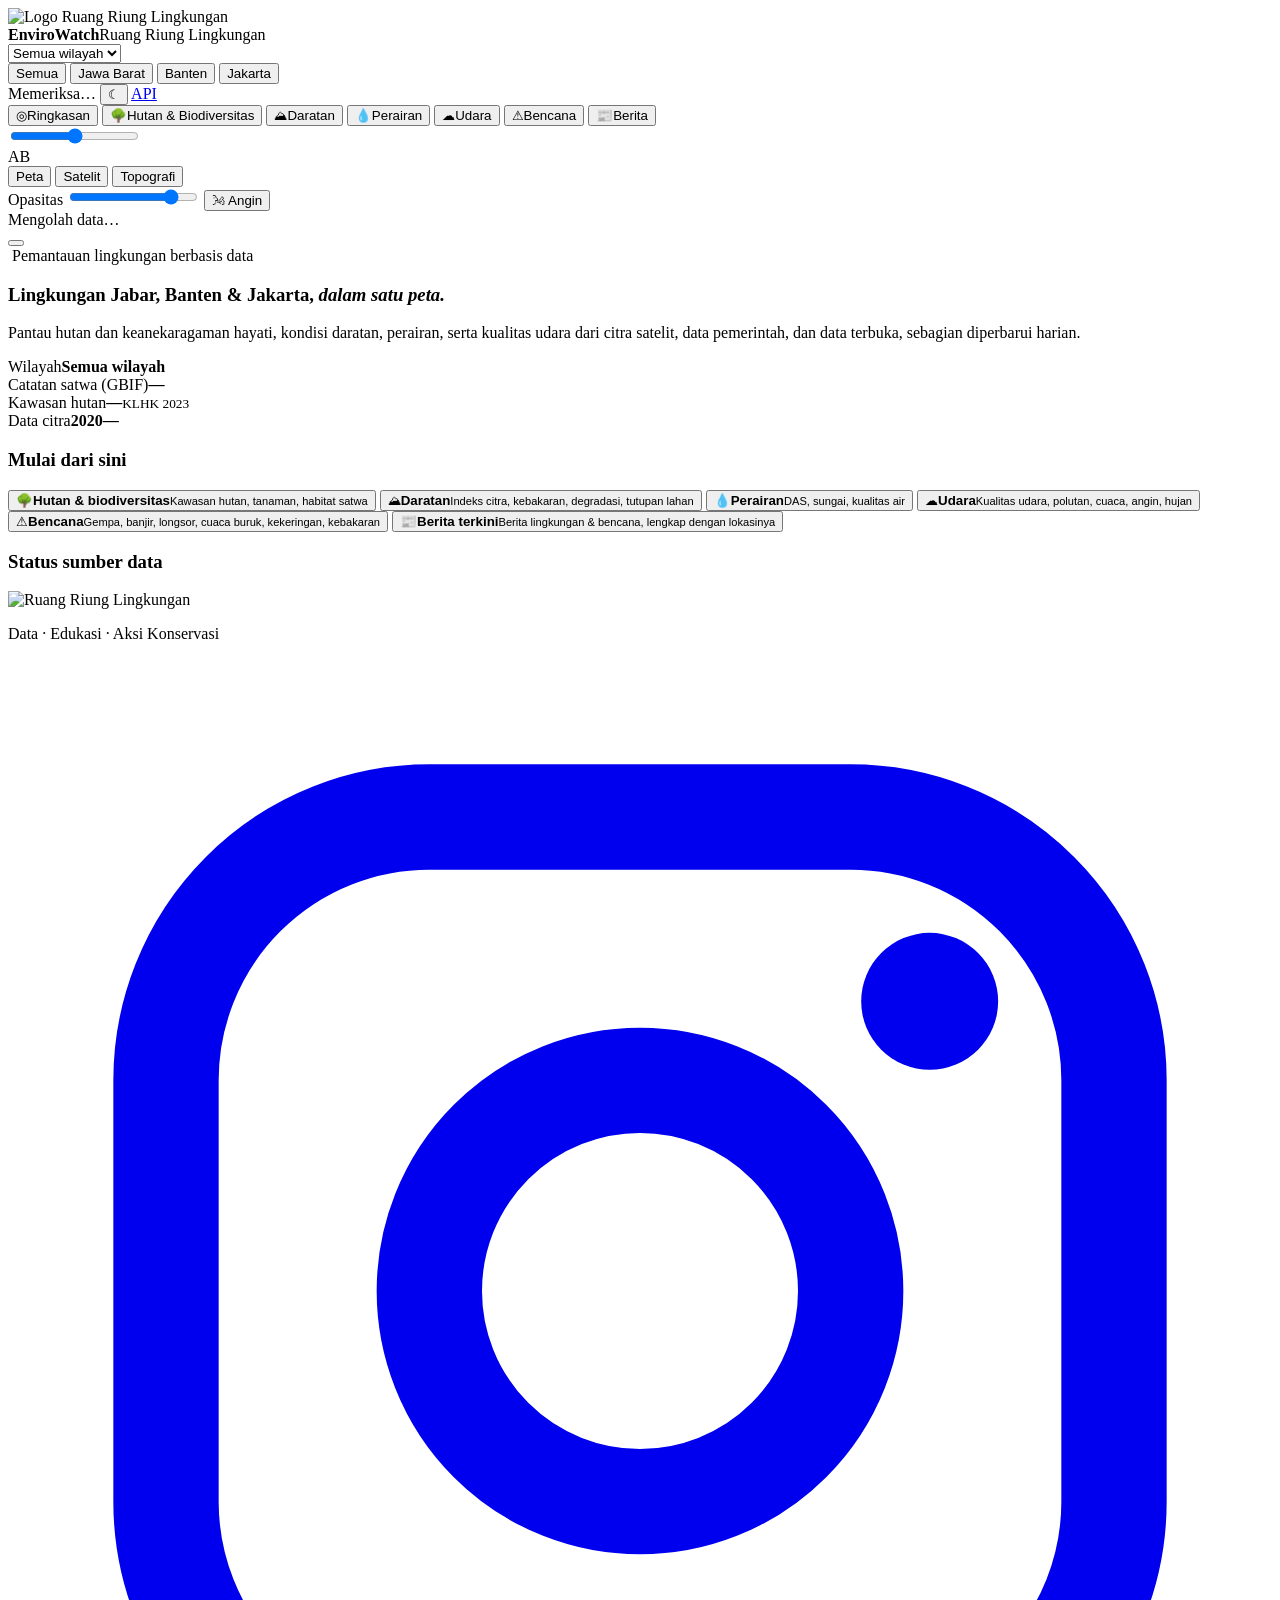
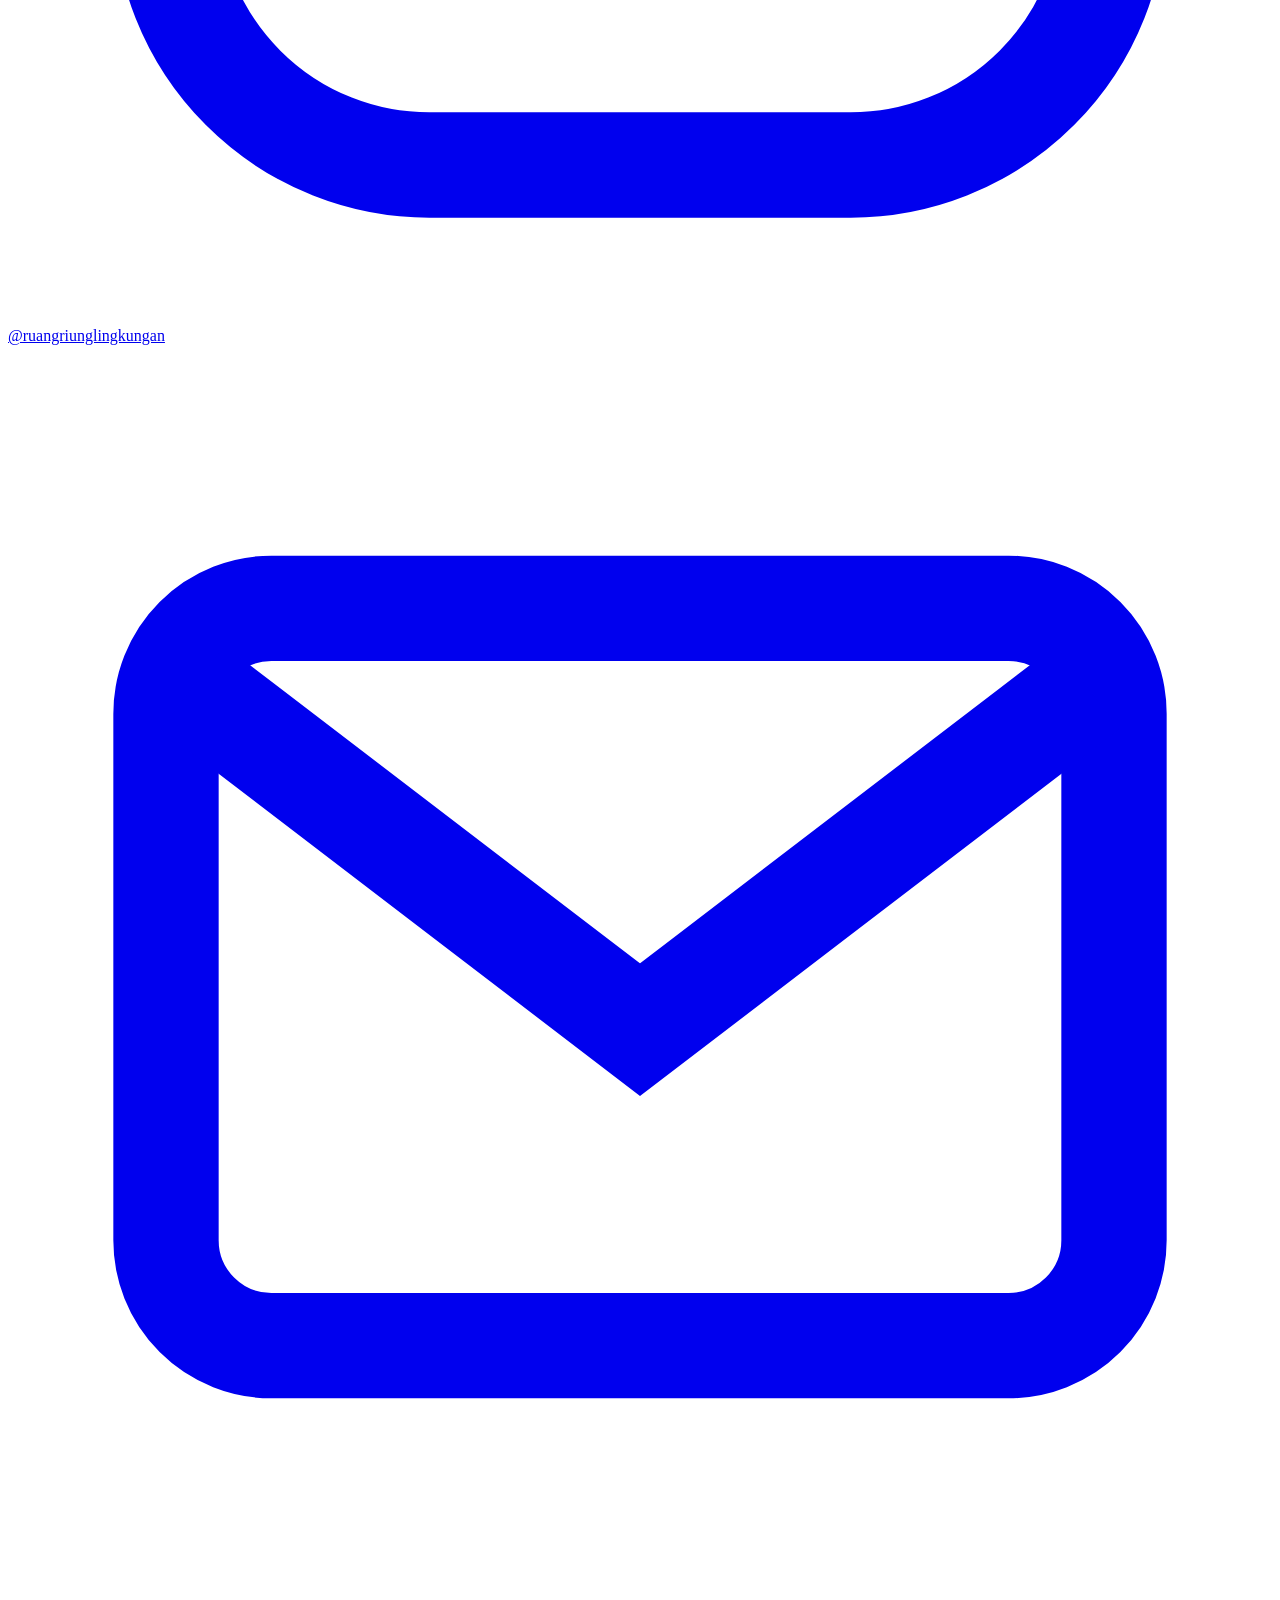
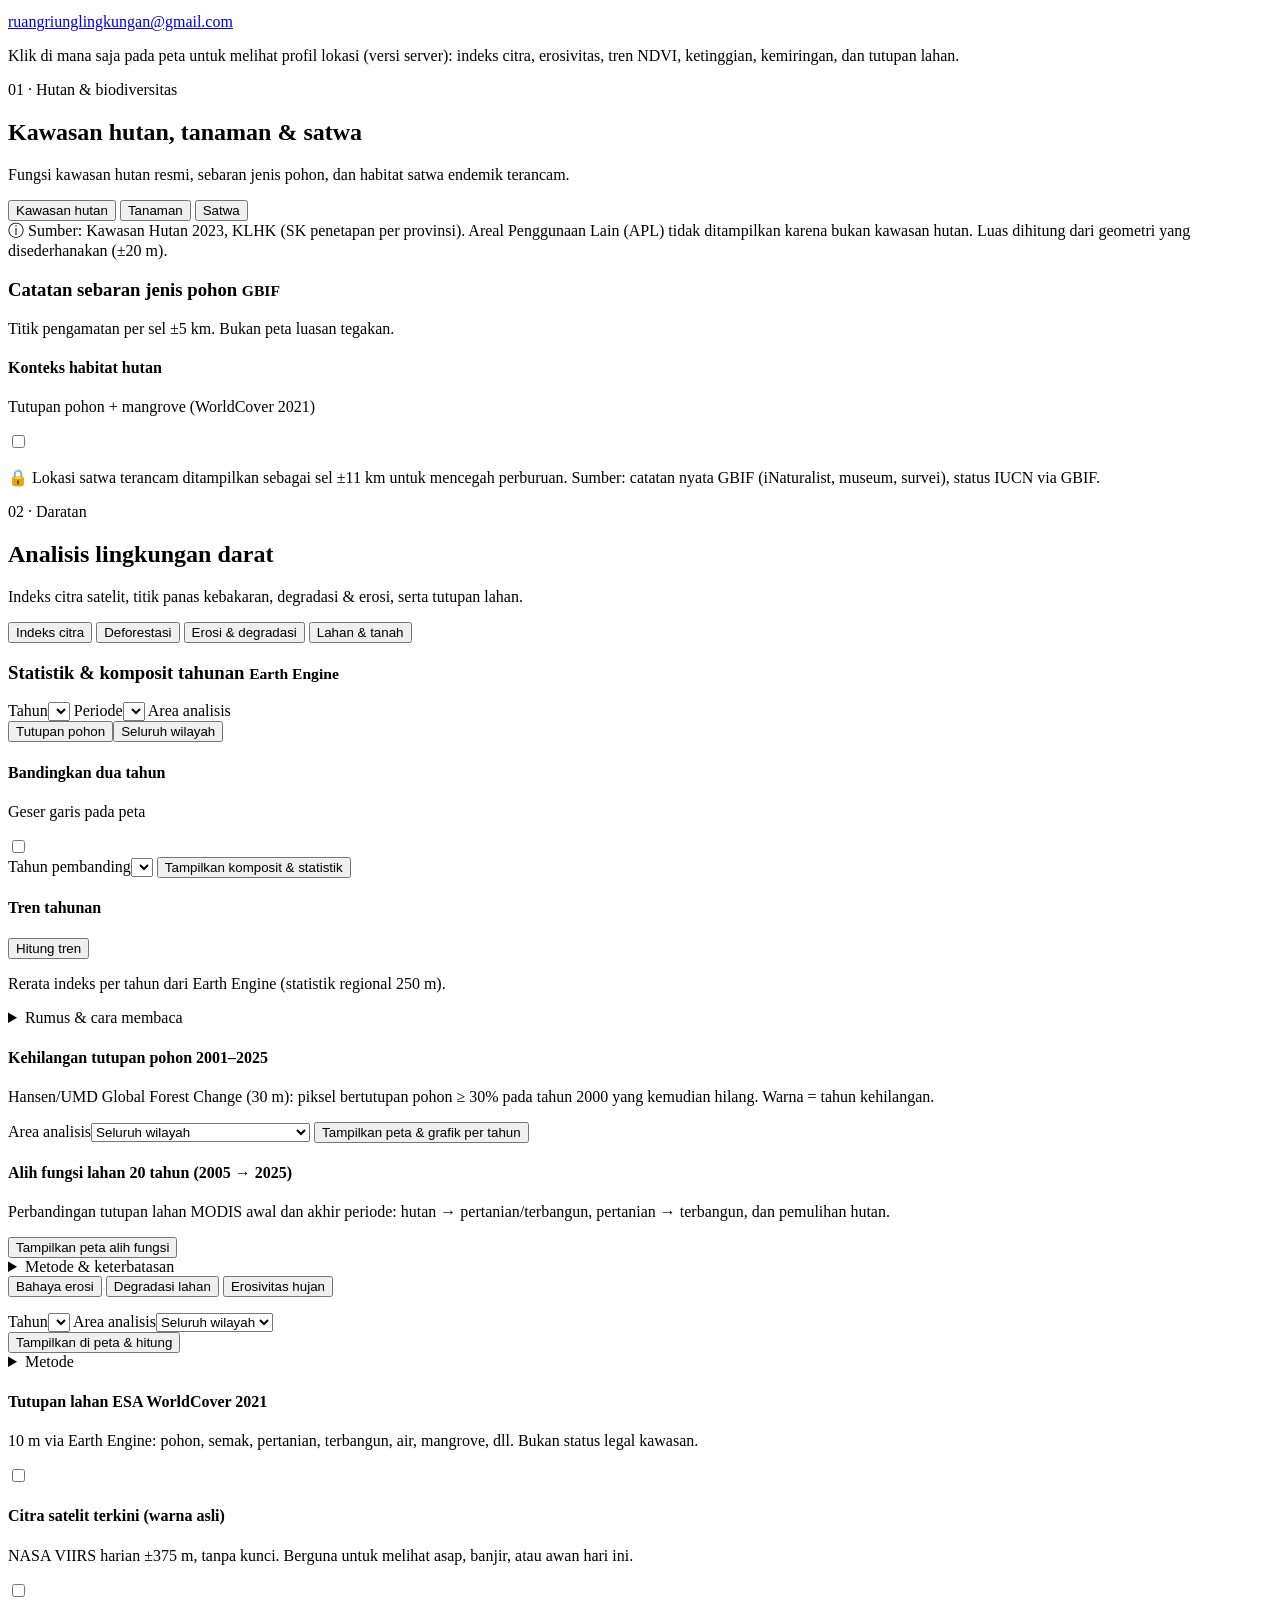
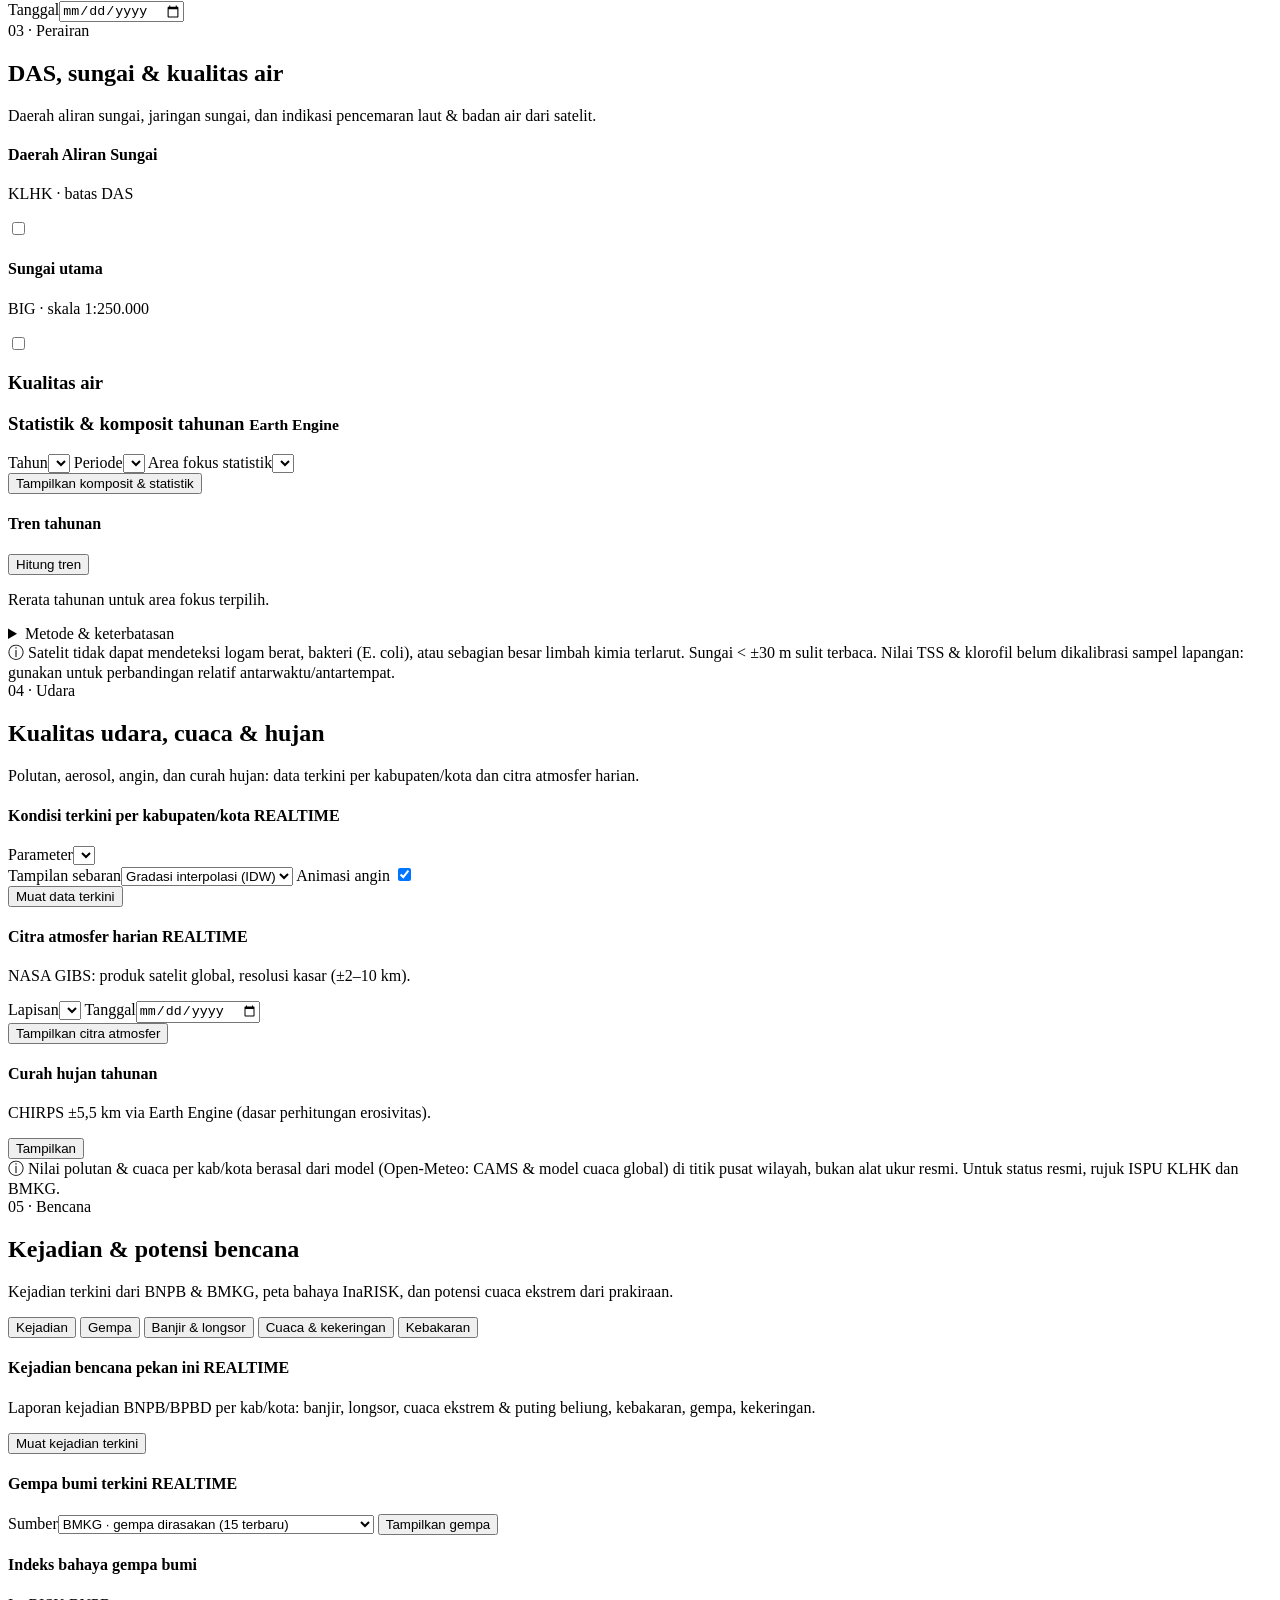
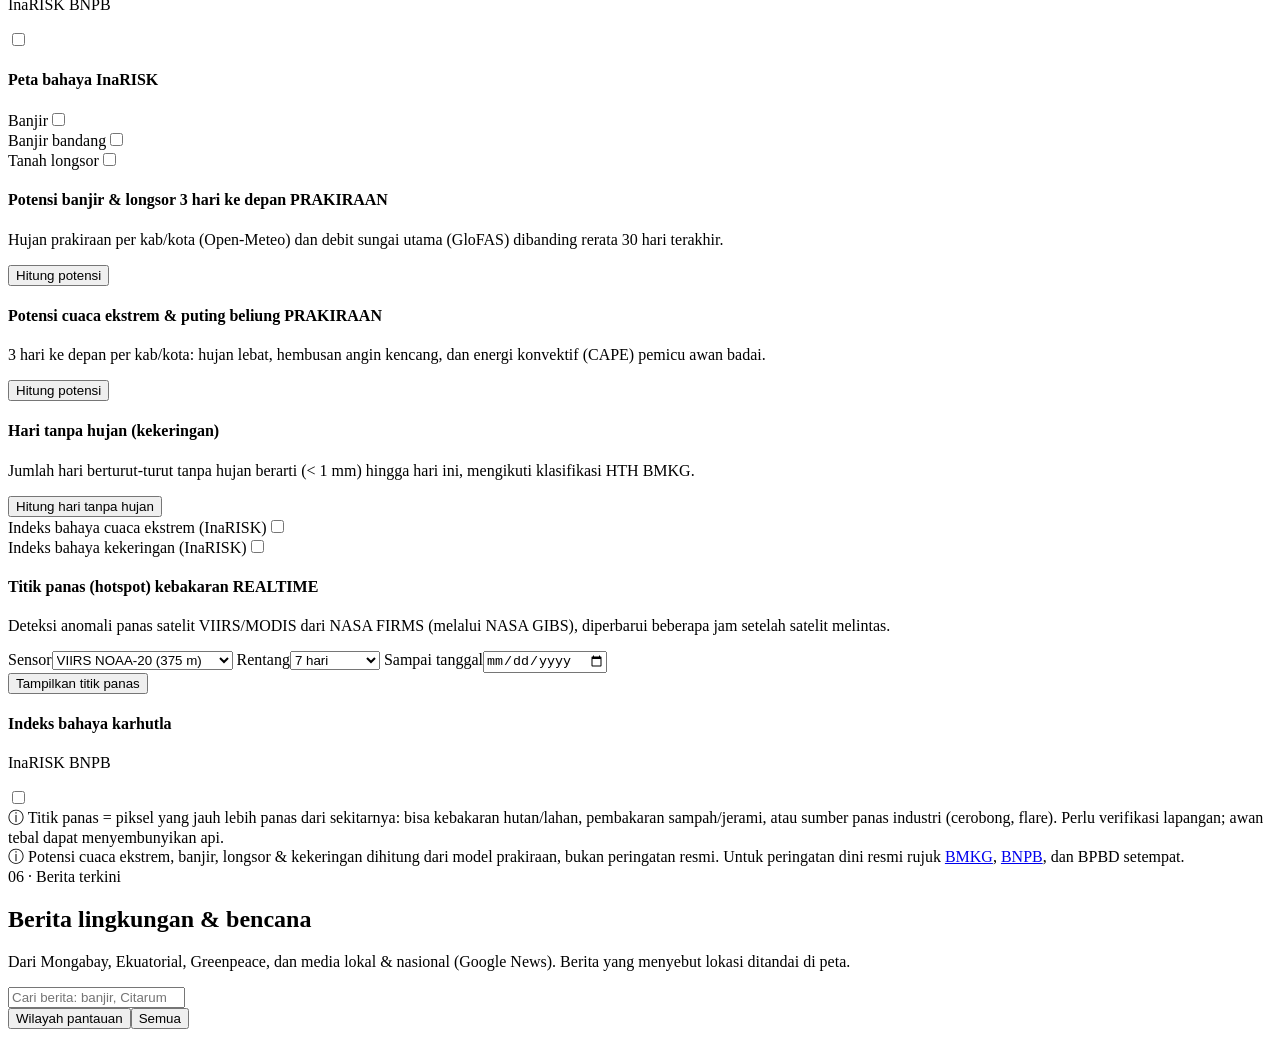
==== commit 03b5335a: "Modul Bencana & Berita, tampilan mobile baru, berita tiap 3 jam - Bencana: kejadian bencana mingguan" ====
--- a/frontend/index.html
+++ b/frontend/index.html
@@ -11,10 +11,11 @@
   <link rel="preconnect" href="https://fonts.gstatic.com" crossorigin>
   <link rel="stylesheet" href="https://fonts.googleapis.com/css2?family=Plus+Jakarta+Sans:wght@400;500;600;700;800&display=swap">
   <link rel="stylesheet" href="https://unpkg.com/leaflet@1.9.4/dist/leaflet.css" integrity="sha256-p4NxAoJBhIIN+hmNHrzRCf9tD/miZyoHS5obTRR9BMY=" crossorigin="">
-  <link rel="stylesheet" href="/static/styles.css?v=15">
+  <link rel="stylesheet" href="/static/styles.css?v=18">
   <script defer src="https://unpkg.com/leaflet@1.9.4/dist/leaflet.js" integrity="sha256-20nQCchB9co0qIjJZRGuk2/Z9VM+kNiyxNV1lvTlZBo=" crossorigin=""></script>
-  <script defer src="/static/app.js?v=15"></script>
-  <script defer src="/static/live.js?v=15"></script>
+  <script defer src="/static/app.js?v=18"></script>
+  <script defer src="/static/live.js?v=18"></script>
+  <script defer src="/static/hazard.js?v=18"></script>
 </head>
 <body>
 <div class="shell" id="shell">
@@ -26,6 +27,9 @@
       <div class="brand-text"><strong>EnviroWatch</strong><span>Ruang Riung Lingkungan</span></div>
     </div>
 
+    <select id="areaSelect" class="area-select" aria-label="Wilayah pantauan">
+      <option value="all">Semua wilayah</option><option value="jabar">Jawa Barat</option><option value="banten">Banten</option><option value="jakarta">DKI Jakarta</option>
+    </select>
     <div class="seg area-seg" role="radiogroup" aria-label="Wilayah pantauan" id="areaSeg">
       <button type="button" data-area="all" class="on" role="radio" aria-checked="true">Semua</button>
       <button type="button" data-area="jabar" role="radio" aria-checked="false">Jawa Barat</button>
@@ -42,11 +46,13 @@
 
   <!-- ===== Navigation rail ===== -->
   <nav class="rail" aria-label="Modul">
-    <button type="button" class="rail-btn on" data-module="overview"><span class="ri">◎</span><span>Ringkasan</span></button>
-    <button type="button" class="rail-btn" data-module="bio"><span class="ri">🌳</span><span>Hutan &amp; Biodiversitas</span></button>
-    <button type="button" class="rail-btn" data-module="land"><span class="ri">⛰</span><span>Daratan</span></button>
-    <button type="button" class="rail-btn" data-module="water"><span class="ri">💧</span><span>Perairan</span></button>
-    <button type="button" class="rail-btn" data-module="air"><span class="ri">☁</span><span>Udara</span></button>
+    <button type="button" class="rail-btn on" data-module="overview" data-short="Ringkas"><span class="ri">◎</span><span>Ringkasan</span></button>
+    <button type="button" class="rail-btn" data-module="bio" data-short="Hutan"><span class="ri">🌳</span><span>Hutan &amp; Biodiversitas</span></button>
+    <button type="button" class="rail-btn" data-module="land" data-short="Darat"><span class="ri">⛰</span><span>Daratan</span></button>
+    <button type="button" class="rail-btn" data-module="water" data-short="Air"><span class="ri">💧</span><span>Perairan</span></button>
+    <button type="button" class="rail-btn" data-module="air" data-short="Udara"><span class="ri">☁</span><span>Udara</span></button>
+    <button type="button" class="rail-btn" data-module="hazard" data-short="Bencana"><span class="ri">⚠</span><span>Bencana</span></button>
+    <button type="button" class="rail-btn" data-module="news" data-short="Berita"><span class="ri">📰</span><span>Berita</span></button>
   </nav>
 
   <!-- ===== Map ===== -->
@@ -93,6 +99,8 @@
         <button type="button" class="quick-card" data-go="land"><span class="qi">⛰</span><b>Daratan</b><small>Indeks citra, kebakaran, degradasi, tutupan lahan</small></button>
         <button type="button" class="quick-card" data-go="water"><span class="qi">💧</span><b>Perairan</b><small>DAS, sungai, kualitas air</small></button>
         <button type="button" class="quick-card" data-go="air"><span class="qi">☁</span><b>Udara</b><small>Kualitas udara, polutan, cuaca, angin, hujan</small></button>
+        <button type="button" class="quick-card" data-go="hazard"><span class="qi">⚠</span><b>Bencana</b><small>Gempa, banjir, longsor, cuaca buruk, kekeringan, kebakaran</small></button>
+        <button type="button" class="quick-card" data-go="news"><span class="qi">📰</span><b>Berita terkini</b><small>Berita lingkungan &amp; bencana, lengkap dengan lokasinya</small></button>
       </div>
       <h3 class="sub">Status sumber data</h3>
       <ul class="sources" id="sourceList"></ul>
@@ -142,7 +150,6 @@
         <p>Indeks citra satelit, titik panas kebakaran, degradasi &amp; erosi, serta tutupan lahan.</p></header>
       <div class="seg wide" id="landSeg">
         <button type="button" data-land="index" class="on">Indeks citra</button>
-        <button type="button" data-land="fire">Kebakaran</button>
         <button type="button" data-land="defor">Deforestasi</button>
         <button type="button" data-land="env">Erosi &amp; degradasi</button>
         <button type="button" data-land="cover">Lahan &amp; tanah</button>
@@ -169,7 +176,186 @@
         <details class="method"><summary>Rumus &amp; cara membaca</summary><div id="idxMethod"></div></details>
       </div>
 
-      <div id="landFire" class="subpanel hidden">
+      <div id="landDefor" class="subpanel hidden">
+        <div class="card">
+          <h4>Kehilangan tutupan pohon 2001–2025</h4>
+          <p class="muted">Hansen/UMD Global Forest Change (30 m): piksel bertutupan pohon ≥ 30% pada tahun 2000 yang kemudian hilang. Warna = tahun kehilangan.</p>
+          <label>Area analisis<select id="forestMask"><option value="region">Seluruh wilayah</option><option value="trees">Tutupan pohon WorldCover 2021</option></select></label>
+          <button type="button" class="btn primary" id="forestLoad">Tampilkan peta &amp; grafik per tahun</button>
+          <div id="forestStats"></div>
+        </div>
+        <div class="card">
+          <h4>Alih fungsi lahan 20 tahun (2005 → 2025)</h4>
+          <p class="muted">Perbandingan tutupan lahan MODIS awal dan akhir periode: hutan → pertanian/terbangun, pertanian → terbangun, dan pemulihan hutan.</p>
+          <button type="button" class="btn ghost" id="changeLoad">Tampilkan peta alih fungsi</button>
+          <div id="changeStats"></div>
+        </div>
+        <details class="method"><summary>Metode &amp; keterbatasan</summary>
+          <p><b>Kehilangan tutupan pohon</b> (Hansen et al. 2013, v1.13) mencakup deforestasi, tebang panen hutan tanaman (pinus, jati, karet), kebakaran, dan bencana. Tidak semua kehilangan = deforestasi permanen; sebagian kembali ditanam. Gunakan bersama peta kawasan hutan untuk melihat lokasinya (produksi vs lindung/konservasi).</p>
+          <p><b>Alih fungsi lahan</b> memakai MODIS MCD12Q1 (IGBP, 500 m), dikelompokkan menjadi hutan, semak/savana, lahan basah, pertanian, terbangun, lahan terbuka, dan air. Resolusi kasar dan kebun campuran di Jawa sering berganti kelas antara hutan dan pertanian, jadi angka bersifat indikatif untuk tren regional, bukan per persil.</p>
+        </details>
+      </div>
+
+      <div id="landEnv" class="subpanel hidden">
+        <div class="seg wide" id="envSeg">
+          <button type="button" data-env="erosion" class="on">Bahaya erosi</button>
+          <button type="button" data-env="degradation">Degradasi lahan</button>
+          <button type="button" data-env="erosivity">Erosivitas hujan</button>
+        </div>
+        <p class="muted" id="envDesc"></p>
+        <div class="form-grid">
+          <label id="envYearLabel">Tahun<select id="envYear"></select></label>
+          <label>Area analisis<select id="envMask"><option value="region">Seluruh wilayah</option><option value="trees">Tutupan pohon</option></select></label>
+        </div>
+        <button type="button" class="btn primary" id="envLoad">Tampilkan di peta &amp; hitung</button>
+        <div id="envStats"></div>
+        <details class="method"><summary>Metode</summary><div id="envMethod"></div></details>
+      </div>
+
+      <div id="landCover" class="subpanel hidden">
+        <div id="tanahBox" class="card"></div>
+        <div class="card">
+          <div class="row-between"><div><h4>Tutupan lahan ESA WorldCover 2021</h4><p class="muted">10 m via Earth Engine: pohon, semak, pertanian, terbangun, air, mangrove, dll. Bukan status legal kawasan.</p></div>
+            <label class="switch"><input type="checkbox" id="lcToggle"><i></i></label></div>
+        </div>
+        <div class="card">
+          <div class="row-between"><div><h4>Citra satelit terkini (warna asli)</h4><p class="muted">NASA VIIRS harian ±375 m, tanpa kunci. Berguna untuk melihat asap, banjir, atau awan hari ini.</p></div>
+            <label class="switch"><input type="checkbox" id="trueColorToggle"><i></i></label></div>
+          <label>Tanggal<input type="date" id="trueColorDate"></label>
+        </div>
+      </div>
+    </section>
+
+    <!-- Perairan -->
+    <section class="module" data-module="water">
+      <header class="mod-head"><span class="kicker">03 · Perairan</span><h2>DAS, sungai &amp; kualitas air</h2>
+        <p>Daerah aliran sungai, jaringan sungai, dan indikasi pencemaran laut &amp; badan air dari satelit.</p></header>
+      <div class="card" id="hydroBox">
+        <div class="row-between"><div><h4>Daerah Aliran Sungai</h4><p class="muted" id="dasInfo">KLHK · batas DAS</p></div><label class="switch"><input type="checkbox" id="dasToggle"><i></i></label></div>
+        <div class="row-between"><div><h4>Sungai utama</h4><p class="muted" id="sungaiInfo">BIG · skala 1:250.000</p></div><label class="switch"><input type="checkbox" id="sungaiToggle"><i></i></label></div>
+        <div id="dasPriority"></div>
+      </div>
+      <h3 class="sub">Kualitas air</h3>
+      <div class="water-cards" id="waterCards"></div>
+      <div class="card live-card" id="cdseWaterCard"></div>
+      <h3 class="sub">Statistik &amp; komposit tahunan <small>Earth Engine</small></h3>
+      <div class="form-grid">
+        <label>Tahun<select id="waterYear"></select></label>
+        <label>Periode<select id="waterMonth"></select></label>
+        <label class="span2">Area fokus statistik<select id="waterAoi"></select></label>
+      </div>
+      <button type="button" class="btn primary" id="waterLoad">Tampilkan komposit &amp; statistik</button>
+      <div id="waterStats"></div>
+      <div class="card" id="waterTrendCard">
+        <div class="row-between"><h4 id="waterTrendTitle">Tren tahunan</h4><button type="button" class="btn ghost small" id="waterTrendBtn">Hitung tren</button></div>
+        <div id="waterTrend" class="chart"><p class="muted">Rerata tahunan untuk area fokus terpilih.</p></div>
+      </div>
+      <details class="method"><summary>Metode &amp; keterbatasan</summary><div id="waterMethod"></div></details>
+      <div class="callout">ⓘ Satelit tidak dapat mendeteksi logam berat, bakteri (E. coli), atau sebagian besar limbah kimia terlarut. Sungai &lt; ±30 m sulit terbaca. Nilai TSS &amp; klorofil belum dikalibrasi sampel lapangan: gunakan untuk perbandingan relatif antarwaktu/antartempat.</div>
+    </section>
+
+    <!-- Udara -->
+    <section class="module" data-module="air">
+      <header class="mod-head"><span class="kicker">04 · Udara</span><h2>Kualitas udara, cuaca &amp; hujan</h2>
+        <p>Polutan, aerosol, angin, dan curah hujan: data terkini per kabupaten/kota dan citra atmosfer harian.</p></header>
+      <div class="card">
+        <h4>Kondisi terkini per kabupaten/kota <span class="live-dot">REALTIME</span></h4>
+        <div class="form-grid">
+          <label class="span2">Parameter<select id="airParam"></select></label>
+        </div>
+        <div class="form-grid">
+          <label>Tampilan sebaran<select id="airSpread"><option value="idw" selected>Gradasi interpolasi (IDW)</option><option value="10000">Lingkaran 10 km</option><option value="25000">Lingkaran 25 km</option><option value="none">Titik saja</option></select></label>
+          <label class="inline-switch">Animasi angin <span class="switch"><input type="checkbox" id="windToggle" checked><i></i></span></label>
+        </div>
+        <button type="button" class="btn primary" id="airLoad">Muat data terkini</button>
+        <div id="airList"></div>
+      </div>
+      <div class="card">
+        <h4>Citra atmosfer harian <span class="live-dot">REALTIME</span></h4>
+        <p class="muted">NASA GIBS: produk satelit global, resolusi kasar (±2–10 km).</p>
+        <div class="form-grid">
+          <label class="span2">Lapisan<select id="gibsLayer"></select></label>
+          <label class="span2">Tanggal<input type="date" id="gibsDate"></label>
+        </div>
+        <button type="button" class="btn ghost" id="gibsLoad">Tampilkan citra atmosfer</button>
+        <p class="fine" id="gibsInfo"></p>
+      </div>
+      <div class="card">
+        <div class="row-between"><div><h4>Curah hujan tahunan</h4><p class="muted">CHIRPS ±5,5 km via Earth Engine (dasar perhitungan erosivitas).</p></div>
+          <button type="button" class="btn ghost small" id="rainLoad">Tampilkan</button></div>
+      </div>
+      <div class="callout">ⓘ Nilai polutan &amp; cuaca per kab/kota berasal dari model (Open-Meteo: CAMS &amp; model cuaca global) di titik pusat wilayah, bukan alat ukur resmi. Untuk status resmi, rujuk ISPU KLHK dan BMKG.</div>
+    </section>
+    <!-- Bencana -->
+    <section class="module" data-module="hazard">
+      <header class="mod-head"><span class="kicker">05 · Bencana</span><h2>Kejadian &amp; potensi bencana</h2>
+        <p>Kejadian terkini dari BNPB &amp; BMKG, peta bahaya InaRISK, dan potensi cuaca ekstrem dari prakiraan.</p></header>
+      <div class="seg wide wrap" id="hazSeg">
+        <button type="button" data-haz="events" class="on">Kejadian</button>
+        <button type="button" data-haz="quake">Gempa</button>
+        <button type="button" data-haz="flood">Banjir &amp; longsor</button>
+        <button type="button" data-haz="weather">Cuaca &amp; kekeringan</button>
+        <button type="button" data-haz="fire">Kebakaran</button>
+      </div>
+
+      <div id="hazEvents" class="subpanel">
+        <div class="card">
+          <h4>Kejadian bencana pekan ini <span class="live-dot">REALTIME</span></h4>
+          <p class="muted">Laporan kejadian BNPB/BPBD per kab/kota: banjir, longsor, cuaca ekstrem &amp; puting beliung, kebakaran, gempa, kekeringan.</p>
+          <button type="button" class="btn primary" id="eventLoad">Muat kejadian terkini</button>
+          <div id="eventList"></div>
+        </div>
+      </div>
+
+      <div id="hazQuake" class="subpanel hidden">
+        <div class="card">
+          <h4>Gempa bumi terkini <span class="live-dot">REALTIME</span></h4>
+          <label>Sumber<select id="quakeSource">
+            <option value="bmkg-felt">BMKG · gempa dirasakan (15 terbaru)</option>
+            <option value="bmkg-m5">BMKG · gempa M 5,0+ (15 terbaru)</option>
+            <option value="usgs">USGS · 30 hari, M 2,5+ sekitar Jawa bagian barat</option>
+          </select></label>
+          <button type="button" class="btn primary" id="quakeLoad">Tampilkan gempa</button>
+          <div id="quakeList"></div>
+        </div>
+        <div class="card slim row-between"><div><h4>Indeks bahaya gempa bumi</h4><p class="muted">InaRISK BNPB</p></div>
+          <label class="switch"><input type="checkbox" data-inarisk="INDEKS_BAHAYA_GEMPABUMI"><i></i></label></div>
+      </div>
+
+      <div id="hazFlood" class="subpanel hidden">
+        <div class="card">
+          <h4>Peta bahaya InaRISK</h4>
+          <div class="row-between"><span>Banjir</span><label class="switch"><input type="checkbox" data-inarisk="INDEKS_BAHAYA_BANJIR"><i></i></label></div>
+          <div class="row-between"><span>Banjir bandang</span><label class="switch"><input type="checkbox" data-inarisk="INDEKS_BAHAYA_BANJIRBANDANG"><i></i></label></div>
+          <div class="row-between"><span>Tanah longsor</span><label class="switch"><input type="checkbox" data-inarisk="INDEKS_BAHAYA_TANAHLONGSOR"><i></i></label></div>
+        </div>
+        <div class="card">
+          <h4>Potensi banjir &amp; longsor 3 hari ke depan <span class="live-dot">PRAKIRAAN</span></h4>
+          <p class="muted">Hujan prakiraan per kab/kota (Open-Meteo) dan debit sungai utama (GloFAS) dibanding rerata 30 hari terakhir.</p>
+          <button type="button" class="btn primary" id="floodLoad">Hitung potensi</button>
+          <div id="floodList"></div>
+        </div>
+      </div>
+
+      <div id="hazWeather" class="subpanel hidden">
+        <div class="card">
+          <h4>Potensi cuaca ekstrem &amp; puting beliung <span class="live-dot">PRAKIRAAN</span></h4>
+          <p class="muted">3 hari ke depan per kab/kota: hujan lebat, hembusan angin kencang, dan energi konvektif (CAPE) pemicu awan badai.</p>
+          <button type="button" class="btn primary" id="weatherLoad">Hitung potensi</button>
+          <div id="weatherList"></div>
+        </div>
+        <div class="card">
+          <h4>Hari tanpa hujan (kekeringan)</h4>
+          <p class="muted">Jumlah hari berturut-turut tanpa hujan berarti (&lt; 1 mm) hingga hari ini, mengikuti klasifikasi HTH BMKG.</p>
+          <button type="button" class="btn ghost" id="droughtLoad">Hitung hari tanpa hujan</button>
+          <div id="droughtList"></div>
+        </div>
+        <div class="card">
+          <div class="row-between"><span>Indeks bahaya cuaca ekstrem (InaRISK)</span><label class="switch"><input type="checkbox" data-inarisk="INDEKS_BAHAYA_CUACAEKSTRIM"><i></i></label></div>
+          <div class="row-between"><span>Indeks bahaya kekeringan (InaRISK)</span><label class="switch"><input type="checkbox" data-inarisk="INDEKS_BAHAYA_KEKERINGAN"><i></i></label></div>
+        </div>
+      </div>
+      <div id="hazFire" class="subpanel hidden">
         <div class="card">
           <h4>Titik panas (hotspot) kebakaran <span class="live-dot">REALTIME</span></h4>
           <p class="muted">Deteksi anomali panas satelit VIIRS/MODIS dari NASA FIRMS (melalui NASA GIBS), diperbarui beberapa jam setelah satelit melintas.</p>
@@ -185,118 +371,24 @@
           </div>
           <button type="button" class="btn primary" id="fireLoad">Tampilkan titik panas</button>
         </div>
+        <div class="card slim row-between"><div><h4>Indeks bahaya karhutla</h4><p class="muted">InaRISK BNPB</p></div>
+          <label class="switch"><input type="checkbox" data-inarisk="INDEKS_BAHAYA_KARHUTLA"><i></i></label></div>
         <div class="callout">ⓘ Titik panas = piksel yang jauh lebih panas dari sekitarnya: bisa kebakaran hutan/lahan, pembakaran sampah/jerami, atau sumber panas industri (cerobong, flare). Perlu verifikasi lapangan; awan tebal dapat menyembunyikan api.</div>
       </div>
 
-      <div id="landDefor" class="subpanel hidden">
-        <div class="card">
-          <h4>Kehilangan tutupan pohon 2001–2025</h4>
-          <p class="muted">Hansen/UMD Global Forest Change (30 m): piksel bertutupan pohon ≥ 30% pada tahun 2000 yang kemudian hilang. Warna = tahun kehilangan.</p>
-          <label>Area analisis<select id="forestMask"><option value="region">Seluruh wilayah</option><option value="trees">Tutupan pohon WorldCover 2021</option></select></label>
-          <button type="button" class="btn primary" id="forestLoad">Tampilkan peta &amp; grafik per tahun</button>
-          <div id="forestStats"></div>
-        </div>
-        <div class="card">
-          <h4>Alih fungsi lahan 20 tahun (2005 → 2025)</h4>
-          <p class="muted">Perbandingan tutupan lahan MODIS awal dan akhir periode: hutan → pertanian/terbangun, pertanian → terbangun, dan pemulihan hutan.</p>
-          <button type="button" class="btn ghost" id="changeLoad">Tampilkan peta alih fungsi</button>
-          <div id="changeStats"></div>
-        </div>
-        <details class="method"><summary>Metode &amp; keterbatasan</summary>
-          <p><b>Kehilangan tutupan pohon</b> (Hansen et al. 2013, v1.13) mencakup deforestasi, tebang panen hutan tanaman (pinus, jati, karet), kebakaran, dan bencana. Tidak semua kehilangan = deforestasi permanen; sebagian kembali ditanam. Gunakan bersama peta kawasan hutan untuk melihat lokasinya (produksi vs lindung/konservasi).</p>
-          <p><b>Alih fungsi lahan</b> memakai MODIS MCD12Q1 (IGBP, 500 m), dikelompokkan menjadi hutan, semak/savana, lahan basah, pertanian, terbangun, lahan terbuka, dan air. Resolusi kasar dan kebun campuran di Jawa sering berganti kelas antara hutan dan pertanian, jadi angka bersifat indikatif untuk tren regional, bukan per persil.</p>
-        </details>
-      </div>
-
-      <div id="landEnv" class="subpanel hidden">
-        <div class="seg wide" id="envSeg">
-          <button type="button" data-env="erosion" class="on">Bahaya erosi</button>
-          <button type="button" data-env="degradation">Degradasi lahan</button>
-          <button type="button" data-env="erosivity">Erosivitas hujan</button>
-        </div>
-        <p class="muted" id="envDesc"></p>
-        <div class="form-grid">
-          <label id="envYearLabel">Tahun<select id="envYear"></select></label>
-          <label>Area analisis<select id="envMask"><option value="region">Seluruh wilayah</option><option value="trees">Tutupan pohon</option></select></label>
-        </div>
-        <button type="button" class="btn primary" id="envLoad">Tampilkan di peta &amp; hitung</button>
-        <div id="envStats"></div>
-        <details class="method"><summary>Metode</summary><div id="envMethod"></div></details>
-      </div>
-
-      <div id="landCover" class="subpanel hidden">
-        <div id="tanahBox" class="card"></div>
-        <div class="card">
-          <div class="row-between"><div><h4>Tutupan lahan ESA WorldCover 2021</h4><p class="muted">10 m via Earth Engine: pohon, semak, pertanian, terbangun, air, mangrove, dll. Bukan status legal kawasan.</p></div>
-            <label class="switch"><input type="checkbox" id="lcToggle"><i></i></label></div>
-        </div>
-        <div class="card">
-          <div class="row-between"><div><h4>Citra satelit terkini (warna asli)</h4><p class="muted">NASA VIIRS harian ±375 m, tanpa kunci. Berguna untuk melihat asap, banjir, atau awan hari ini.</p></div>
-            <label class="switch"><input type="checkbox" id="trueColorToggle"><i></i></label></div>
-          <label>Tanggal<input type="date" id="trueColorDate"></label>
-        </div>
-      </div>
-    </section>
-
-    <!-- Perairan -->
-    <section class="module" data-module="water">
-      <header class="mod-head"><span class="kicker">03 · Perairan</span><h2>DAS, sungai &amp; kualitas air</h2>
-        <p>Daerah aliran sungai, jaringan sungai, dan indikasi pencemaran laut &amp; badan air dari satelit.</p></header>
-      <div class="card" id="hydroBox">
-        <div class="row-between"><div><h4>Daerah Aliran Sungai</h4><p class="muted" id="dasInfo">KLHK · batas DAS</p></div><label class="switch"><input type="checkbox" id="dasToggle"><i></i></label></div>
-        <div class="row-between"><div><h4>Sungai utama</h4><p class="muted" id="sungaiInfo">BIG · skala 1:250.000</p></div><label class="switch"><input type="checkbox" id="sungaiToggle"><i></i></label></div>
-        <div id="dasPriority"></div>
-      </div>
-      <h3 class="sub">Kualitas air</h3>
-      <div class="water-cards" id="waterCards"></div>
-      <div class="card live-card" id="cdseWaterCard"></div>
-      <h3 class="sub">Statistik &amp; komposit tahunan <small>Earth Engine</small></h3>
-      <div class="form-grid">
-        <label>Tahun<select id="waterYear"></select></label>
-        <label>Periode<select id="waterMonth"></select></label>
-        <label class="span2">Area fokus statistik<select id="waterAoi"></select></label>
-      </div>
-      <button type="button" class="btn primary" id="waterLoad">Tampilkan komposit &amp; statistik</button>
-      <div id="waterStats"></div>
-      <div class="card" id="waterTrendCard">
-        <div class="row-between"><h4 id="waterTrendTitle">Tren tahunan</h4><button type="button" class="btn ghost small" id="waterTrendBtn">Hitung tren</button></div>
-        <div id="waterTrend" class="chart"><p class="muted">Rerata tahunan untuk area fokus terpilih.</p></div>
-      </div>
-      <details class="method"><summary>Metode &amp; keterbatasan</summary><div id="waterMethod"></div></details>
-      <div class="callout">ⓘ Satelit tidak dapat mendeteksi logam berat, bakteri (E. coli), atau sebagian besar limbah kimia terlarut. Sungai &lt; ±30 m sulit terbaca. Nilai TSS &amp; klorofil belum dikalibrasi sampel lapangan: gunakan untuk perbandingan relatif antarwaktu/antartempat.</div>
-    </section>
-
-    <!-- Udara -->
-    <section class="module" data-module="air">
-      <header class="mod-head"><span class="kicker">04 · Udara</span><h2>Kualitas udara, cuaca &amp; hujan</h2>
-        <p>Polutan, aerosol, angin, dan curah hujan: data terkini per kabupaten/kota dan citra atmosfer harian.</p></header>
-      <div class="card">
-        <h4>Kondisi terkini per kabupaten/kota <span class="live-dot">REALTIME</span></h4>
-        <div class="form-grid">
-          <label class="span2">Parameter<select id="airParam"></select></label>
-        </div>
-        <div class="form-grid">
-          <label>Tampilan sebaran<select id="airSpread"><option value="idw" selected>Gradasi interpolasi (IDW)</option><option value="10000">Lingkaran 10 km</option><option value="25000">Lingkaran 25 km</option><option value="none">Titik saja</option></select></label>
-          <label class="inline-switch">Animasi angin <span class="switch"><input type="checkbox" id="windToggle" checked><i></i></span></label>
-        </div>
-        <button type="button" class="btn primary" id="airLoad">Muat data terkini</button>
-        <div id="airList"></div>
-      </div>
-      <div class="card">
-        <h4>Citra atmosfer harian <span class="live-dot">REALTIME</span></h4>
-        <p class="muted">NASA GIBS: produk satelit global, resolusi kasar (±2–10 km).</p>
-        <div class="form-grid">
-          <label class="span2">Lapisan<select id="gibsLayer"></select></label>
-          <label class="span2">Tanggal<input type="date" id="gibsDate"></label>
-        </div>
-        <button type="button" class="btn ghost" id="gibsLoad">Tampilkan citra atmosfer</button>
-        <p class="fine" id="gibsInfo"></p>
-      </div>
-      <div class="card">
-        <div class="row-between"><div><h4>Curah hujan tahunan</h4><p class="muted">CHIRPS ±5,5 km via Earth Engine (dasar perhitungan erosivitas).</p></div>
-          <button type="button" class="btn ghost small" id="rainLoad">Tampilkan</button></div>
-      </div>
-      <div class="callout">ⓘ Nilai polutan &amp; cuaca per kab/kota berasal dari model (Open-Meteo: CAMS &amp; model cuaca global) di titik pusat wilayah, bukan alat ukur resmi. Untuk status resmi, rujuk ISPU KLHK dan BMKG.</div>
+      <div class="callout">ⓘ Potensi cuaca ekstrem, banjir, longsor &amp; kekeringan dihitung dari model prakiraan, bukan peringatan resmi. Untuk peringatan dini resmi rujuk <a href="https://www.bmkg.go.id/" target="_blank" rel="noopener">BMKG</a>, <a href="https://bnpb.go.id/" target="_blank" rel="noopener">BNPB</a>, dan BPBD setempat.</div>
+    </section>
+
+    <!-- Berita -->
+    <section class="module" data-module="news">
+      <header class="mod-head"><span class="kicker">06 · Berita terkini</span><h2>Berita lingkungan &amp; bencana</h2>
+        <p>Dari Mongabay, Ekuatorial, Greenpeace, dan media lokal &amp; nasional (Google News). Berita yang menyebut lokasi ditandai di peta.</p></header>
+      <div class="news-tools">
+        <input type="search" id="newsSearch" placeholder="Cari berita: banjir, Citarum, sampah…" aria-label="Cari berita">
+        <div class="seg" id="newsSeg"><button type="button" data-news="region" class="on">Wilayah pantauan</button><button type="button" data-news="all">Semua</button></div>
+      </div>
+      <p class="fine" id="newsMeta"></p>
+      <div id="newsList" class="news-list"><div class="skeleton"></div><div class="skeleton"></div></div>
     </section>
   </aside>
 
